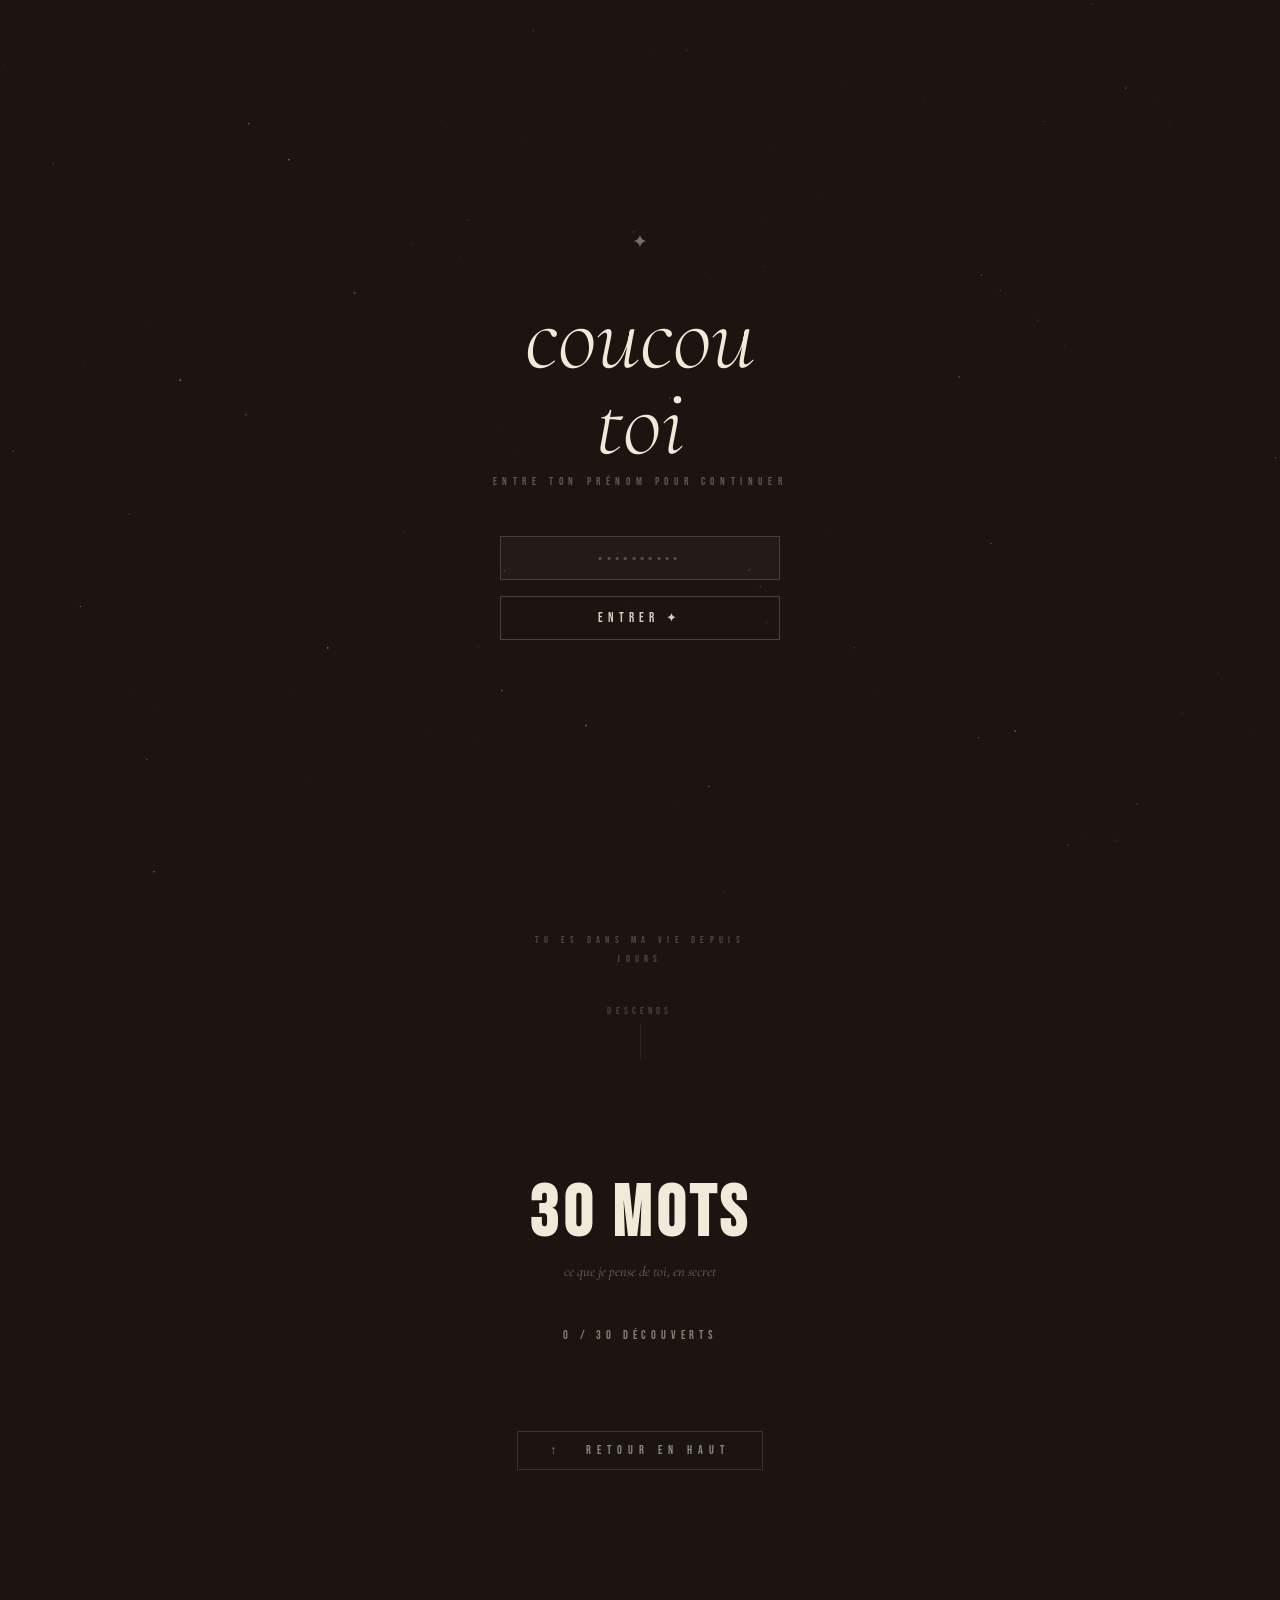
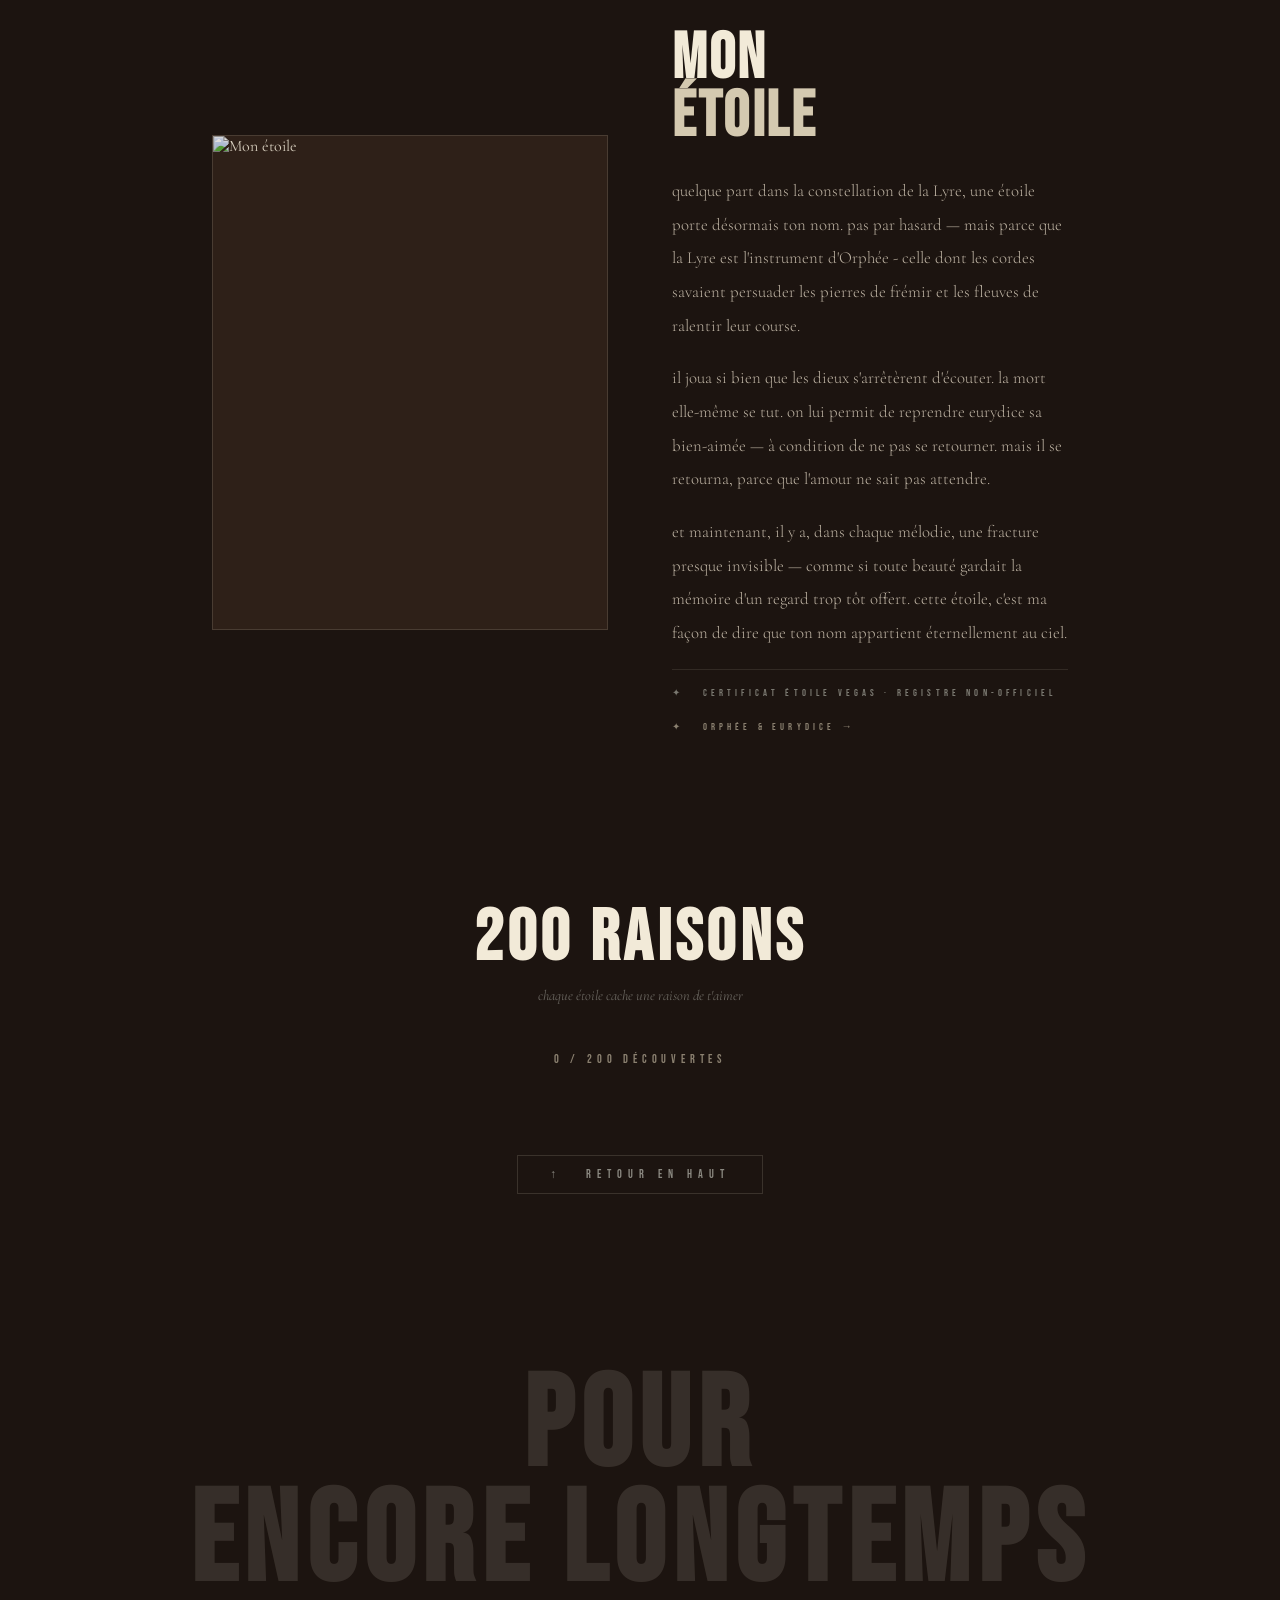
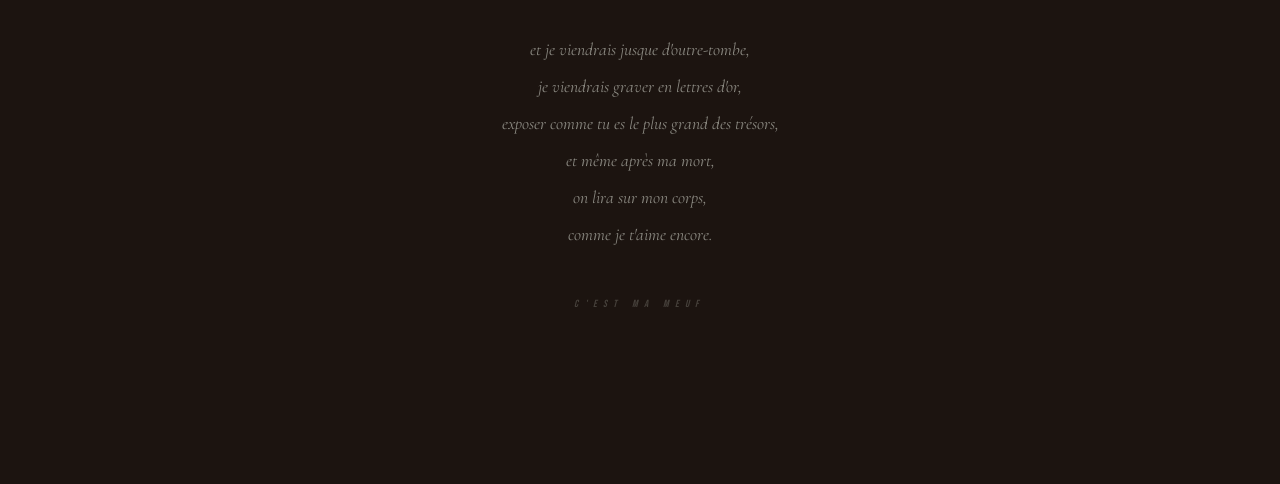
==== index.html @ 32c54195 "Update index.html" ====
<!DOCTYPE html>
<html lang="fr">
<head>
<meta charset="UTF-8">
<meta name="viewport" content="width=device-width, initial-scale=1.0">
<title>pour charlotte</title>
<link rel="icon" type="image/x-icon" href="favicon_io/favicon.ico">
<link rel="apple-touch-icon" href="favicon_io/apple-touch-icon.png">
<link href="https://fonts.googleapis.com/css2?family=Bebas+Neue&family=Cormorant+Garamond:ital,wght@0,300;0,400;1,300;1,400&display=swap" rel="stylesheet">
<style>
*{margin:0;padding:0;box-sizing:border-box}
:root{
  --bg:#1C1410;--bg2:#231A13;--bg3:#2E2018;
  --cream:#F2EAD8;--cream2:#D9CEBC;
  --brown:#7A7870;--brown-light:#D4C9B0;--brown-dark:#4A4840;
  --text:#F2EAD8;--muted:#8A8880;
}
html{scroll-behavior:smooth}
body{background:var(--bg);color:var(--text);font-family:'Cormorant Garamond',Georgia,serif;overflow-x:hidden;}

/* LOGIN */
#login-page{position:fixed;inset:0;z-index:999;background:var(--bg);display:flex;flex-direction:column;align-items:center;justify-content:center;text-align:center;padding:2rem;}
#login-page.hidden{display:none;}
#login-canvas{position:absolute;inset:0;pointer-events:none;z-index:0;}
.login-inner{position:relative;z-index:1;}
.login-star{font-size:1.2rem;color:var(--brown-light);opacity:0.5;margin-bottom:2.5rem;animation:pulse 3s ease-in-out infinite;}
@keyframes pulse{0%,100%{opacity:0.3}50%{opacity:0.7}}
.login-title{font-family:'Cormorant Garamond',serif;font-style:italic;font-weight:300;font-size:clamp(3rem,10vw,6rem);line-height:0.9;color:var(--cream);margin-bottom:0.5rem;}
.login-sub{font-family:'Bebas Neue',sans-serif;font-size:0.7rem;letter-spacing:0.5em;color:var(--muted);opacity:0.6;margin-bottom:3rem;}
.login-form{display:flex;flex-direction:column;align-items:center;gap:1rem;width:100%;max-width:280px;margin:0 auto;}
.login-input{width:100%;background:rgba(255,255,255,0.03);border:1px solid rgba(212,201,176,0.2);padding:0.8rem 1.2rem;color:var(--cream);font-family:'Bebas Neue',sans-serif;font-size:0.9rem;letter-spacing:0.3em;text-align:center;outline:none;transition:border-color 0.3s;border-radius:0;-webkit-appearance:none;}
.login-input::placeholder{color:var(--muted);opacity:0.5;}
.login-input:focus{border-color:rgba(212,201,176,0.5);}
.login-btn{width:100%;background:none;border:1px solid rgba(212,201,176,0.25);padding:0.8rem 2rem;color:var(--cream2);font-family:'Bebas Neue',sans-serif;font-size:0.8rem;letter-spacing:0.4em;cursor:pointer;transition:all 0.3s;}
.login-btn:hover{background:rgba(212,201,176,0.08);border-color:rgba(212,201,176,0.5);}
.login-error{font-size:0.75rem;font-style:italic;color:var(--muted);opacity:0;transition:opacity 0.3s;letter-spacing:0.1em;}
.login-error.show{opacity:0.7;}

/* NAV */
nav{position:fixed;top:0;left:0;width:100%;z-index:50;padding:1.2rem 2.5rem;display:flex;align-items:center;justify-content:space-between;background:linear-gradient(to bottom,rgba(28,20,16,0.95),transparent);}
.nav-logo{font-family:'Bebas Neue',sans-serif;font-size:0.75rem;letter-spacing:0.3em;color:var(--brown-light);text-decoration:none;opacity:0.8;}
.nav-links{display:flex;gap:2rem;list-style:none;}
.nav-links a{font-family:'Bebas Neue',sans-serif;font-size:0.7rem;letter-spacing:0.4em;color:var(--muted);text-decoration:none;transition:color 0.2s;}
.nav-links a:hover{color:var(--cream);}
@media(max-width:580px){.nav-links{display:none;}}
.nav-todo-btn{font-family:'Bebas Neue',sans-serif;font-size:0.65rem;letter-spacing:0.3em;color:var(--muted);opacity:0.7;transition:color 0.2s;background:none;border:none;cursor:pointer;padding:0;text-decoration:none;}
.nav-todo-btn:hover,.nav-todo-btn.active{color:var(--cream);opacity:1;}
.nav-sound-btn{
  font-family:'Bebas Neue',sans-serif;font-size:0.65rem;letter-spacing:0.3em;
  color:var(--muted);opacity:0.4;
  background:none;border:none;cursor:pointer;padding:0;
  transition:color 0.3s,opacity 0.3s;
}
.nav-sound-btn.on{color:var(--brown-light);opacity:0.9;}

/* STARFIELD */
#starfield{position:fixed;top:0;left:0;width:100%;height:100%;pointer-events:none;z-index:0;}

/* HERO */
#hero{position:relative;z-index:1;min-height:100vh;display:flex;flex-direction:column;align-items:center;justify-content:center;text-align:center;padding:2rem;padding-top:5rem;}
.hero-eyebrow{font-family:'Bebas Neue',sans-serif;font-size:clamp(0.7rem,1.5vw,0.85rem);letter-spacing:0.6em;color:var(--brown-light);margin-bottom:2rem;opacity:0.75;}
.hero-title{font-family:'Cormorant Garamond',serif;font-style:italic;font-weight:300;font-size:clamp(6rem,18vw,14rem);line-height:0.85;color:var(--cream);letter-spacing:0.02em;margin-bottom:1.2rem;}
.hero-title .accent{color:var(--brown-light);}
.hero-names{font-family:'Bebas Neue',sans-serif;font-size:clamp(1.4rem,4.5vw,3rem);letter-spacing:0.25em;color:var(--brown-light);margin-bottom:0.4rem;}
.hero-nickname{font-size:clamp(0.85rem,1.8vw,1rem);font-style:italic;color:var(--muted);letter-spacing:0.2em;margin-bottom:3rem;}
.spotify-wrap{display:flex;flex-direction:column;align-items:center;gap:0.9rem;margin-bottom:1.5rem;}
.spotify-label{font-family:'Bebas Neue',sans-serif;font-size:0.75rem;letter-spacing:0.5em;color:var(--brown);opacity:0.7;}
.spotify-links{display:flex;gap:1.2rem;flex-wrap:wrap;justify-content:center;}
.sp-btn{display:inline-flex;align-items:center;gap:0.5rem;border:1px solid rgba(180,170,155,0.3);padding:0.55rem 1.4rem;border-radius:2px;color:var(--cream2);text-decoration:none;font-family:'Bebas Neue',sans-serif;font-size:0.8rem;letter-spacing:0.2em;transition:all 0.3s;background:rgba(255,255,255,0.02);}
.sp-btn:hover{background:rgba(180,170,155,0.12);border-color:var(--brown-light);color:var(--cream);}
.sp-btn svg{fill:currentColor;width:14px;height:14px;}

/* VINYL */
.vinyl-wrap{display:flex;align-items:center;justify-content:center;gap:0;margin-bottom:3.5rem;position:relative;height:130px;}
.vinyl-cover{width:110px;height:110px;border-radius:4px;object-fit:cover;position:relative;z-index:2;box-shadow:0 8px 32px rgba(0,0,0,0.5);flex-shrink:0;}
.vinyl-disc-wrap{position:relative;width:110px;height:110px;margin-left:-22px;flex-shrink:0;transition:transform 0.5s ease;}
.vinyl-wrap:hover .vinyl-disc-wrap{transform:translateX(18px);}
.vinyl-disc{width:110px;height:110px;border-radius:50%;background:radial-gradient(circle at 50% 50%,#1a1a1a 18%,transparent 18%),repeating-radial-gradient(circle at 50% 50%,#111 0px,#1a1a1a 1.5px,#111 3px);animation:spin 4s linear infinite;box-shadow:0 4px 20px rgba(0,0,0,0.6);position:relative;}
.vinyl-disc::after{content:'';position:absolute;top:50%;left:50%;transform:translate(-50%,-50%);width:14px;height:14px;border-radius:50%;background:#D4C9B0;opacity:0.6;}
@keyframes spin{from{transform:rotate(0deg)}to{transform:rotate(360deg)}}
.scroll-cue{font-family:'Bebas Neue',sans-serif;font-size:0.65rem;letter-spacing:0.4em;color:var(--muted);opacity:0.4;display:flex;flex-direction:column;align-items:center;gap:0.4rem;}
.scroll-cue::after{content:'';width:1px;height:36px;background:var(--muted);opacity:0.4;animation:drop 2s ease-in-out infinite;}
@keyframes drop{0%,100%{transform:scaleY(0);transform-origin:top}50%{transform:scaleY(1);transform-origin:top}}

/* DIVIDER */
.divider{position:relative;z-index:1;width:100%;max-width:500px;margin:0 auto;height:1px;background:linear-gradient(to right,transparent,rgba(180,170,155,0.2),transparent);}

/* ÉTOILE */
#etoile{position:relative;z-index:1;padding:5rem 2rem;max-width:920px;margin:0 auto;}
.etoile-inner{display:grid;grid-template-columns:1fr 1fr;gap:4rem;align-items:center;}
@media(max-width:680px){.etoile-inner{grid-template-columns:1fr;gap:2.5rem;}}
.etoile-img-frame{width:100%;aspect-ratio:4/5;border:1px solid rgba(180,170,155,0.2);background:var(--bg3);display:flex;align-items:center;justify-content:center;overflow:hidden;position:relative;}
.etoile-img-frame img{width:100%;height:100%;object-fit:cover;opacity:0.85;}
.etoile-corner{position:absolute;width:14px;height:14px;border-color:rgba(180,170,155,0.35);border-style:solid;}
.etoile-corner.tl{top:-5px;left:-5px;border-width:1px 0 0 1px;}
.etoile-corner.tr{top:-5px;right:-5px;border-width:1px 1px 0 0;}
.etoile-corner.bl{bottom:-5px;left:-5px;border-width:0 0 1px 1px;}
.etoile-corner.br{bottom:-5px;right:-5px;border-width:0 1px 1px 0;}
.etoile-title{font-family:'Bebas Neue',sans-serif;font-size:clamp(2.2rem,5.5vw,4rem);line-height:0.9;color:var(--cream);margin-bottom:1.8rem;letter-spacing:0.04em;}
.etoile-title span{color:var(--brown-light);}
.etoile-body{font-size:clamp(0.9rem,1.8vw,1.05rem);line-height:2;color:var(--cream2);opacity:0.85;font-weight:300;margin-bottom:1.2rem;}
.etoile-ref{display:inline-flex;align-items:center;gap:0.5rem;font-family:'Bebas Neue',sans-serif;font-size:0.65rem;letter-spacing:0.4em;color:var(--brown);border-top:1px solid rgba(180,170,155,0.15);padding-top:1rem;width:100%;}

/* COMPLIMENTS / RAISONS */
#compliments,#raisons{position:relative;z-index:1;padding:5rem 2rem;max-width:920px;margin:0 auto;}
.section-head{text-align:center;margin-bottom:3rem;}
.section-head h2{font-family:'Bebas Neue',sans-serif;font-size:clamp(2rem,6vw,4.5rem);color:var(--cream);letter-spacing:0.06em;}
.section-head p{font-style:italic;color:var(--muted);font-size:0.9rem;margin-top:0.3rem;opacity:0.7;}
.counter-line{text-align:center;font-family:'Bebas Neue',sans-serif;font-size:0.75rem;letter-spacing:0.4em;color:var(--brown-light);opacity:0.6;margin:1rem 0 2.5rem;}
.back-btn{display:flex;align-items:center;justify-content:center;margin:3rem auto 0;font-family:'Bebas Neue',sans-serif;font-size:0.75rem;letter-spacing:0.5em;color:var(--muted);background:none;border:1px solid rgba(180,170,155,0.2);padding:0.7rem 2rem;cursor:pointer;text-decoration:none;transition:all 0.3s;width:fit-content;}
.back-btn:hover{color:var(--cream);border-color:rgba(180,170,155,0.5);}
.stars-grid{display:grid;grid-template-columns:repeat(auto-fill,minmax(56px,1fr));gap:9px;}
.star-btn{width:100%;aspect-ratio:1;border:1px solid rgba(180,170,155,0.18);background:rgba(255,255,255,0.015);border-radius:50%;cursor:pointer;display:flex;align-items:center;justify-content:center;font-family:'Bebas Neue',sans-serif;font-size:0.58rem;letter-spacing:0.05em;color:rgba(180,170,155,0.38);transition:all 0.3s ease;position:relative;}
.star-btn:hover{background:rgba(180,170,155,0.1);border-color:rgba(180,170,155,0.5);color:var(--cream);transform:scale(1.08);}
.star-btn.found{background:rgba(180,170,155,0.1);border-color:rgba(180,170,155,0.4);color:var(--brown-light);}
.star-glyph{position:absolute;font-size:0.85rem;opacity:0;transition:opacity 0.3s;pointer-events:none;}
.star-btn:hover .star-glyph,.star-btn.found .star-glyph{opacity:0.65;}
.star-btn.found .s-num{opacity:0;}

/* MODAL */
#overlay{position:fixed;inset:0;z-index:200;background:rgba(10,7,4,0.9);backdrop-filter:blur(12px);display:flex;align-items:center;justify-content:center;padding:2rem;opacity:0;pointer-events:none;transition:opacity 0.4s;}
#overlay.open{opacity:1;pointer-events:all;}
#modal{background:var(--bg2);border:1px solid rgba(180,170,155,0.22);padding:3rem;max-width:460px;width:100%;text-align:center;transform:translateY(14px);transition:transform 0.4s;}
#overlay.open #modal{transform:translateY(0);}
.m-tag{font-family:'Bebas Neue',sans-serif;font-size:0.65rem;letter-spacing:0.5em;color:var(--brown-light);opacity:0.6;margin-bottom:1.2rem;}
.m-star{font-size:1.2rem;color:var(--brown-light);margin-bottom:1.2rem;display:block;opacity:0.65;}
.m-text{font-size:clamp(1.1rem,2.2vw,1.4rem);font-style:italic;line-height:1.85;color:var(--cream);font-weight:300;}
.m-line{width:28px;height:1px;background:rgba(180,170,155,0.25);margin:1.8rem auto 0;}
.m-close{margin-top:1.3rem;font-family:'Bebas Neue',sans-serif;font-size:0.65rem;letter-spacing:0.4em;color:var(--muted);cursor:pointer;background:none;border:none;transition:color 0.2s;}
.m-close:hover{color:var(--cream);}

/* FINAL */
#final{position:relative;z-index:1;padding:6rem 2rem 8rem;text-align:center;}
#final h2{font-family:'Bebas Neue',sans-serif;font-size:clamp(3rem,10vw,8rem);color:var(--cream);letter-spacing:0.06em;line-height:0.9;margin-bottom:2rem;opacity:0.12;}
#final p{font-style:italic;font-size:clamp(0.95rem,2vw,1.1rem);color:var(--muted);line-height:2.1;max-width:460px;margin:0 auto 2.5rem;}
#final .sig{font-family:'Bebas Neue',sans-serif;font-size:0.65rem;letter-spacing:0.6em;color:var(--brown);opacity:0.45;}

/* SURPRISE 200 */
#surprise-overlay{
  position:fixed;inset:0;z-index:500;
  background:rgba(10,7,4,0.97);
  display:flex;flex-direction:column;
  align-items:center;justify-content:center;
  text-align:center;padding:2rem;
  opacity:0;pointer-events:none;
  transition:opacity 0.8s ease;
}
#surprise-overlay.open{opacity:1;pointer-events:all;}
#surprise-canvas{position:absolute;inset:0;pointer-events:none;}
.surprise-inner{position:relative;z-index:1;}
.surprise-title{
  font-family:'Cormorant Garamond',serif;
  font-style:italic;font-weight:300;
  font-size:clamp(2.5rem,8vw,5rem);
  color:var(--cream);line-height:1;
  margin-bottom:1rem;
  animation:fadeUp 1s ease 0.3s both;
}
.surprise-sub{
  font-family:'Bebas Neue',sans-serif;
  font-size:0.7rem;letter-spacing:0.5em;
  color:var(--brown-light);opacity:0.6;
  margin-bottom:2.5rem;
  animation:fadeUp 1s ease 0.6s both;
}
.surprise-msg{
  font-size:clamp(1rem,2vw,1.2rem);
  font-style:italic;color:var(--cream2);
  line-height:2;max-width:420px;
  font-weight:300;opacity:0.85;
  animation:fadeUp 1s ease 0.9s both;
  margin-bottom:3rem;
}
.surprise-close{
  font-family:'Bebas Neue',sans-serif;
  font-size:0.7rem;letter-spacing:0.4em;
  color:var(--muted);background:none;
  border:1px solid rgba(180,170,155,0.2);
  padding:0.7rem 2rem;cursor:pointer;
  transition:all 0.3s;
  animation:fadeUp 1s ease 1.2s both;
}
.surprise-close:hover{color:var(--cream);border-color:rgba(180,170,155,0.5);}
@keyframes fadeUp{from{opacity:0;transform:translateY(16px)}to{opacity:1;transform:translateY(0)}}

#lettres-page{position:fixed;inset:0;z-index:90;background:#1C1410;overflow-y:auto;display:none;}
#lettres-page.open{display:block;}
#lettres-starfield{position:fixed;top:0;left:0;width:100%;height:100%;pointer-events:none;z-index:0;}
#lettres-inner{position:relative;z-index:1;padding:7rem 2rem 8rem;max-width:760px;margin:0 auto;}
.lettres-hero{text-align:center;margin-bottom:4rem;}
.lettres-hero h1{font-family:'Bebas Neue',sans-serif;font-size:clamp(2.5rem,8vw,5.5rem);letter-spacing:0.06em;color:var(--cream);line-height:0.9;}
.lettres-hero p{font-style:italic;color:var(--muted);font-size:0.9rem;margin-top:0.5rem;opacity:0.6;}
.envelopes-grid{display:grid;grid-template-columns:repeat(auto-fill,minmax(140px,1fr));gap:1.5rem;}
.envelope-btn{
  aspect-ratio:4/3;
  background:rgba(255,255,255,0.02);
  border:1px solid rgba(180,170,155,0.2);
  cursor:pointer;position:relative;
  display:flex;flex-direction:column;align-items:center;justify-content:center;
  gap:0.5rem;transition:all 0.3s;
  padding:1rem;
}
.envelope-btn:hover{background:rgba(180,170,155,0.06);border-color:rgba(180,170,155,0.4);}
.envelope-btn.opened{
  background:rgba(212,201,176,0.1);
  border-color:rgba(180,170,155,0.4);
}
.envelope-icon{font-size:2rem;transition:transform 0.3s;line-height:1;color:var(--brown-light);opacity:0.45;}
.envelope-btn:hover .envelope-icon{transform:translateY(-3px);}
.envelope-btn.opened .envelope-icon{opacity:0.45;}
.envelope-num{font-family:'Bebas Neue',sans-serif;font-size:0.6rem;letter-spacing:0.4em;color:var(--muted);opacity:0.5;}

/* LETTRE MODAL */
#lettre-overlay{position:fixed;inset:0;z-index:300;background:rgba(10,7,4,0.92);backdrop-filter:blur(14px);display:flex;align-items:center;justify-content:center;padding:2rem;opacity:0;pointer-events:none;transition:opacity 0.4s;}
#lettre-overlay.open{opacity:1;pointer-events:all;}
#lettre-modal{background:var(--bg2);border:1px solid rgba(180,170,155,0.2);padding:3rem 3.5rem;max-width:520px;width:100%;transform:translateY(16px);transition:transform 0.4s;position:relative;max-height:80vh;overflow-y:auto;}
#lettre-overlay.open #lettre-modal{transform:translateY(0);}
.lettre-num{font-family:'Bebas Neue',sans-serif;font-size:0.6rem;letter-spacing:0.5em;color:var(--brown-light);opacity:0.5;margin-bottom:1.5rem;}
.lettre-content{font-size:clamp(1rem,2vw,1.15rem);font-style:italic;line-height:2;color:var(--cream2);font-weight:300;white-space:pre-wrap;}
.lettre-sig{font-family:'Bebas Neue',sans-serif;font-size:0.6rem;letter-spacing:0.4em;color:var(--brown-light);opacity:0.4;margin-top:2rem;}
.lettre-line{width:28px;height:1px;background:rgba(180,170,155,0.2);margin:1.8rem 0;}
.lettre-close{font-family:'Bebas Neue',sans-serif;font-size:0.65rem;letter-spacing:0.4em;color:var(--muted);cursor:pointer;background:none;border:none;transition:color 0.2s;display:block;margin-top:1.5rem;}
.lettre-close:hover{color:var(--cream);}

#todo-page{position:fixed;inset:0;z-index:90;background:#1C1410;overflow-y:auto;display:none;}
#todo-page.open{display:block;}
#todo-starfield{position:fixed;top:0;left:0;width:100%;height:100%;pointer-events:none;z-index:0;}
#todo-inner{position:relative;z-index:1;padding:7rem 2rem 8rem;max-width:700px;margin:0 auto;}
.todo-hero{text-align:center;margin-bottom:0.8rem;}
.todo-hero h1{font-family:'Bebas Neue',sans-serif;font-size:clamp(2.5rem,8vw,5.5rem);letter-spacing:0.06em;color:var(--cream);line-height:0.9;}
.todo-names{font-family:'Bebas Neue',sans-serif;font-size:0.65rem;letter-spacing:0.55em;color:var(--brown-light);opacity:0.45;display:block;margin-bottom:2rem;}
.todo-progress-wrap{text-align:center;margin-bottom:3rem;}
.todo-progress-wrap span{font-family:'Bebas Neue',sans-serif;font-size:0.75rem;letter-spacing:0.4em;color:var(--brown-light);opacity:0.6;}
.todo-progress-bar{width:100%;max-width:300px;height:1px;background:rgba(180,170,155,0.1);margin:0.8rem auto 0;position:relative;}
.todo-progress-fill{position:absolute;top:0;left:0;height:100%;background:rgba(212,201,176,0.35);transition:width 0.4s ease;}

/* TODO CATEGORIES */
.todo-picker-wrap{text-align:center;margin-bottom:2.5rem;}
.todo-picker-btn{
  font-family:'Bebas Neue',sans-serif;
  font-size:0.8rem;letter-spacing:0.4em;
  color:var(--cream);
  background:none;
  border:1px solid rgba(180,170,155,0.25);
  padding:0.8rem 2rem;
  cursor:pointer;transition:all 0.3s;
  display:block;margin:0 auto 1rem;
}
.todo-picker-btn:hover{background:rgba(180,170,155,0.08);border-color:rgba(180,170,155,0.5);}
.todo-picker-result{
  font-size:clamp(1rem,2.5vw,1.2rem);
  font-style:italic;color:var(--cream2);
  line-height:1.7;font-weight:300;
  min-height:2rem;
  transition:opacity 0.3s;
  max-width:500px;margin:0 auto;
}
.todo-picker-label{
  font-family:'Bebas Neue',sans-serif;
  font-size:0.6rem;letter-spacing:0.45em;
  color:var(--brown-light);opacity:0.4;
  margin-bottom:0.6rem;display:block;
}
.todo-cat-header{
  display:flex;align-items:center;justify-content:space-between;
  margin-bottom:1rem;padding-bottom:0.6rem;
  border-bottom:1px solid rgba(180,170,155,0.08);
}
.todo-category-title{font-family:'Bebas Neue',sans-serif;font-size:0.62rem;letter-spacing:0.55em;color:var(--brown-light);opacity:0.4;}
.todo-add-item-btn{
  font-family:'Bebas Neue',sans-serif;font-size:0.6rem;letter-spacing:0.3em;
  color:var(--muted);opacity:0.5;
  background:none;border:1px solid rgba(180,170,155,0.15);
  padding:0.25rem 0.6rem;cursor:pointer;transition:all 0.2s;
}
.todo-item.custom{padding-right:0;}
.todo-delete-item{
  margin-left:auto;flex-shrink:0;
  font-family:'Bebas Neue',sans-serif;font-size:0.55rem;letter-spacing:0.2em;
  color:var(--muted);opacity:0;background:none;border:none;cursor:pointer;
  padding:0 0 0 0.5rem;transition:opacity 0.2s,color 0.2s;
}
.todo-item:hover .todo-delete-item{opacity:0.4;}
.todo-delete-item:hover{opacity:1 !important;color:var(--cream);}
.todo-delete-cat{
  font-family:'Bebas Neue',sans-serif;font-size:0.55rem;letter-spacing:0.2em;
  color:var(--muted);opacity:0.3;background:none;border:none;cursor:pointer;
  margin-left:0.5rem;transition:opacity 0.2s,color 0.2s;
}
.todo-delete-cat:hover{opacity:1;color:var(--cream);}

/* TODO ITEMS */
.todo-item{display:flex;align-items:flex-start;gap:1rem;padding:0.75rem 0;border-bottom:1px solid rgba(180,170,155,0.05);cursor:pointer;user-select:none;}
.todo-check{width:15px;height:15px;flex-shrink:0;margin-top:3px;border:1px solid rgba(180,170,155,0.25);display:flex;align-items:center;justify-content:center;transition:all 0.25s;}
.todo-item.done .todo-check{background:rgba(180,170,155,0.12);border-color:rgba(180,170,155,0.45);}
.todo-check::after{content:'';display:none;width:5px;height:5px;border-radius:50%;background:var(--brown-light);}
.todo-item.done .todo-check::after{display:block;}
.todo-label{font-size:clamp(0.95rem,2vw,1.1rem);font-style:italic;color:var(--cream2);line-height:1.6;font-weight:300;transition:all 0.25s;}
.todo-item.done .todo-label{text-decoration:line-through;color:var(--muted);opacity:0.45;}

/* INLINE ADD FORMS */
.todo-add-form{
  display:none;align-items:center;gap:0.6rem;
  padding:0.6rem 0;border-bottom:1px solid rgba(180,170,155,0.05);
}
.todo-add-form.open{display:flex;}
.todo-add-input{
  flex:1;background:rgba(255,255,255,0.03);
  border:none;border-bottom:1px solid rgba(180,170,155,0.2);
  padding:0.4rem 0.2rem;color:var(--cream);
  font-family:'Cormorant Garamond',serif;font-style:italic;
  font-size:1rem;outline:none;transition:border-color 0.2s;
}
.todo-add-input:focus{border-color:rgba(180,170,155,0.5);}
.todo-add-input::placeholder{color:var(--muted);opacity:0.4;}
.todo-add-confirm{
  font-family:'Bebas Neue',sans-serif;font-size:0.6rem;letter-spacing:0.3em;
  color:var(--brown-light);background:none;border:none;cursor:pointer;
  opacity:0.7;transition:opacity 0.2s;padding:0.2rem 0;
}
.todo-add-confirm:hover{opacity:1;}

/* ADD CATEGORY */
.todo-new-cat-wrap{margin-top:1rem;display:flex;flex-direction:column;gap:0.6rem;}
.todo-new-cat-btn{
  font-family:'Bebas Neue',sans-serif;font-size:0.65rem;letter-spacing:0.4em;
  color:var(--muted);background:none;
  border:1px solid rgba(180,170,155,0.15);
  padding:0.6rem 1.2rem;cursor:pointer;transition:all 0.2s;
  width:fit-content;margin:0 auto;display:block;
}
.todo-new-cat-btn:hover{color:var(--cream);border-color:rgba(180,170,155,0.4);}
.todo-new-cat-form{display:none;align-items:center;gap:0.6rem;justify-content:center;}
.todo-new-cat-form.open{display:flex;}
.todo-new-cat-input{
  background:rgba(255,255,255,0.03);
  border:none;border-bottom:1px solid rgba(180,170,155,0.2);
  padding:0.4rem 0.4rem;color:var(--cream);
  font-family:'Bebas Neue',sans-serif;font-size:0.75rem;letter-spacing:0.2em;
  outline:none;width:200px;text-align:center;
}
.todo-new-cat-input::placeholder{color:var(--muted);opacity:0.4;}
.todo-new-cat-confirm{font-family:'Bebas Neue',sans-serif;font-size:0.6rem;letter-spacing:0.3em;color:var(--brown-light);background:none;border:none;cursor:pointer;opacity:0.7;}
.todo-new-cat-confirm:hover{opacity:1;}

.todo-back{display:flex;align-items:center;justify-content:center;margin:3rem auto 0;font-family:'Bebas Neue',sans-serif;font-size:0.75rem;letter-spacing:0.5em;color:var(--muted);background:none;border:1px solid rgba(180,170,155,0.2);padding:0.7rem 2rem;cursor:pointer;transition:all 0.3s;width:fit-content;}
.todo-back:hover{color:var(--cream);border-color:rgba(180,170,155,0.5);}
</style>
</head>
<body>

<!-- LOGIN -->
<div id="login-page">
  <canvas id="login-canvas"></canvas>
  <div class="login-inner">
    <p class="login-star">✦</p>
    <h1 class="login-title">coucou<br>toi</h1>
    <p class="login-sub">Entre ton prénom pour continuer</p>
    <div class="login-form">
      <input class="login-input" id="pw-input" type="password" placeholder="••••••••••" autocomplete="off"/>
      <button class="login-btn" id="pw-btn">Entrer ✦</button>
      <p class="login-error" id="pw-error">Ce n'est pas le bon mot...</p>
    </div>
  </div>
</div>

<!-- NAV -->
<nav>
  <a class="nav-logo" href="#hero">✦ Explorer</a>
  <div style="display:flex;gap:1.5rem;align-items:center;">
    <a class="nav-todo-btn" href="carte.html">Carte</a>
    <button class="nav-sound-btn" id="nav-sound-btn">OFF</button>
    <button class="nav-todo-btn" id="nav-todo-btn">To Do</button>
    <button class="nav-todo-btn" id="nav-lettres-btn">Lettres</button>
  </div>
  <ul class="nav-links" style="display:none;">
    <li><a href="#compliments">30 mots</a></li>
    <li><a href="#etoile">Mon Étoile</a></li>
    <li><a href="#raisons">200 raisons</a></li>
  </ul>
</nav>

<canvas id="starfield"></canvas>

<!-- HERO -->
<section id="hero">
  <p class="hero-eyebrow">Entièrement pour toi</p>
  <h1 class="hero-title">je<br><span class="accent">t'aime</span></h1>
  <p class="hero-names">Charlotte</p>
  <p class="hero-nickname">ma star, ma jolie, mon amour, MA MEUF</p>
  <div class="spotify-wrap">
    <p class="spotify-label">Notre musique</p>
    <div class="spotify-links">
      <a class="sp-btn" href="https://open.spotify.com/playlist/5MLFsAeP2kakPjItVO6MVt?si=kIDME6VOSzC_ejkgSi816A&pt=873f47ac4036127cc5c64168f81b1088&pi=zrRFl9LORsWD7" target="_blank" rel="noopener">
        <svg viewBox="0 0 24 24"><path d="M12 0C5.4 0 0 5.4 0 12s5.4 12 12 12 12-5.4 12-12S18.66 0 12 0zm5.521 17.34c-.24.359-.66.48-1.021.24-2.82-1.74-6.36-2.101-10.561-1.141-.418.122-.779-.179-.899-.539-.12-.421.18-.78.54-.9 4.56-1.021 8.52-.6 11.64 1.32.42.18.479.659.301 1.02zm1.44-3.3c-.301.42-.841.6-1.262.3-3.239-1.98-8.159-2.58-11.939-1.38-.479.12-1.02-.12-1.14-.6-.12-.48.12-1.021.6-1.141C9.6 9.9 15 10.561 18.72 12.84c.361.181.54.78.241 1.2zm.12-3.36C15.24 8.4 8.82 8.16 5.16 9.301c-.6.179-1.2-.181-1.38-.721-.18-.601.18-1.2.72-1.381 4.26-1.26 11.28-1.02 15.721 1.621.539.3.719 1.02.419 1.56-.299.421-1.02.599-1.559.3z"/></svg>
        22h22
      </a>
    </div>
  </div>
  <a href="https://open.spotify.com/album/2ANVost0y2y52ema1E9xAZ?si=S9PGrltJTY2RYEKHYUUVNw" target="_blank" rel="noopener" style="text-decoration:none;">
    <div class="vinyl-wrap">
      <img class="vinyl-cover" src="thriller.jpg" alt="Thriller">
      <div class="vinyl-disc-wrap"><div class="vinyl-disc"></div></div>
    </div>
  </a>
  <div style="margin-bottom:2.5rem;text-align:center;">
    <p style="font-family:'Bebas Neue',sans-serif;font-size:0.6rem;letter-spacing:0.55em;color:var(--muted);opacity:0.45;margin-bottom:0.4rem;">Tu es dans ma vie depuis</p>
    <p id="day-count" style="font-family:'Cormorant Garamond',serif;font-style:italic;font-weight:300;font-size:clamp(3rem,9vw,6rem);line-height:1;color:var(--cream);opacity:0.85;"></p>
    <p style="font-family:'Bebas Neue',sans-serif;font-size:0.6rem;letter-spacing:0.55em;color:var(--muted);opacity:0.45;margin-top:0.3rem;">jours</p>
  </div>
  <p class="scroll-cue">Descends</p>
</section>

<!-- 30 MOTS -->
<section id="compliments">
  <div class="section-head"><h2>30 MOTS</h2><p>ce que je pense de toi, en secret</p></div>
  <p class="counter-line" id="counter-c">0 / 30 découverts</p>
  <div class="stars-grid" id="comp-grid"></div>
  <a href="#hero" class="back-btn">↑ &nbsp; Retour en haut</a>
</section>

<!-- MON ÉTOILE -->
<section id="etoile">
  <div class="etoile-inner">
    <div style="position:relative;">
      <div class="etoile-img-frame">
        <img src="https://i.postimg.cc/2yD3CqsV/IMG-5034.jpg" alt="Mon étoile">
        <div class="etoile-corner tl"></div><div class="etoile-corner tr"></div>
        <div class="etoile-corner bl"></div><div class="etoile-corner br"></div>
      </div>
    </div>
    <div>
      <h2 class="etoile-title">MON<br><span>ÉTOILE</span></h2>
      <p class="etoile-body">quelque part dans la constellation de la Lyre, une étoile porte désormais ton nom. pas par hasard — mais parce que la Lyre est l'instrument d'Orphée - celle dont les cordes savaient persuader les pierres de frémir et les fleuves de ralentir leur course.</p>
      <p class="etoile-body">il joua si bien que les dieux s'arrêtèrent d'écouter. la mort elle-même se tut. on lui permit de reprendre eurydice sa bien-aimée — à condition de ne pas se retourner. mais il se retourna, parce que l'amour ne sait pas attendre.</p>
      <p class="etoile-body">et maintenant, il y a, dans chaque mélodie, une fracture presque invisible — comme si toute beauté gardait la mémoire d'un regard trop tôt offert. cette étoile, c'est ma façon de dire que ton nom appartient éternellement au ciel.</p>
      <p class="etoile-ref">✦ &nbsp; Certificat étoile Vegas · Registre non-officiel</p>
      <a href="orphee.html" style="display:inline-flex;align-items:center;gap:0.5rem;margin-top:1.2rem;font-family:'Bebas Neue',sans-serif;font-size:0.65rem;letter-spacing:0.4em;color:var(--brown-light);opacity:0.6;text-decoration:none;transition:opacity 0.2s;" onmouseover="this.style.opacity='1'" onmouseout="this.style.opacity='0.6'">✦ &nbsp; Orphée &amp; Eurydice →</a>
    </div>
  </div>
</section>

<!-- 200 RAISONS -->
<section id="raisons">
  <div class="section-head"><h2>200 RAISONS</h2><p>chaque étoile cache une raison de t'aimer</p></div>
  <p class="counter-line" id="counter">0 / 200 découvertes</p>
  <div class="stars-grid" id="stars-grid"></div>
  <a href="#hero" class="back-btn">↑ &nbsp; Retour en haut</a>
</section>

<!-- FINAL -->
<section id="final">
  <h2>POUR<br>ENCORE LONGTEMPS</h2>
  <p>et je viendrais jusque d'outre-tombe, <br>je viendrais graver en lettres d'or, <br>exposer comme tu es le plus grand des trésors, <br>et même après ma mort, <br>on lira sur mon corps, <br>comme je t'aime encore.</p>
  <p class="sig">C'EST MA MEUF</p>
</section>

<!-- SURPRISE 200 -->
<div id="surprise-overlay">
  <canvas id="surprise-canvas"></canvas>
  <div class="surprise-inner">
    <p class="surprise-title">200 raisons.</p>
    <p class="surprise-sub">Tu les as toutes trouvées ✦</p>
    <p class="surprise-msg">Il y en aurait mille autres.<br>Mais certaines n'ont pas encore de mots —<br>elles se vivent, dans le silence<br>de nos matins ensemble.</p>
    <button class="surprise-close" id="surprise-close">Fermer ✕</button>
  </div>
</div>

<!-- LETTRES PAGE -->
<div id="lettres-page">
  <canvas id="lettres-starfield"></canvas>
  <div id="lettres-inner">
    <div class="lettres-hero">
      <h1>LETTRES POUR CHARLOTTE</h1>
      <p>chaque enveloppe garde précieusement quelque chose pour toi</p>
    </div>
    <div class="envelopes-grid" id="envelopes-grid"></div>
    <button class="todo-back" id="lettres-back" style="margin-top:4rem;">← Retour</button>
  </div>
</div>

<!-- LETTRE MODAL -->
<div id="lettre-overlay">
  <div id="lettre-modal">
    <p class="lettre-num" id="lettre-num">Lettre n° 1</p>
    <p class="lettre-content" id="lettre-content"></p>
    <div class="lettre-line"></div>
    <p class="lettre-sig">Lily ✦</p>
    <button class="lettre-close" id="lettre-close">FERMER ✕</button>
  </div>
</div>

<!-- TODO PAGE -->
<div id="todo-page">
  <canvas id="todo-starfield"></canvas>
  <div id="todo-inner">
    <div class="todo-hero">
      <h1>TO DO LIST</h1>
      <span class="todo-names">Charlotte &amp; Lily</span>
    </div>
    <div class="todo-progress-wrap">
      <span id="todo-count">0 / 0 complétées</span>
      <div class="todo-progress-bar"><div class="todo-progress-fill" id="todo-fill"></div></div>
    </div>
    <div class="todo-picker-wrap">
      <span class="todo-picker-label">Et là, on fait quoi ?</span>
      <button class="todo-picker-btn" id="todo-picker-btn">✦ &nbsp; Piocher au hasard</button>
      <p class="todo-picker-result" id="todo-picker-result"></p>
    </div>
    <div id="todo-list"></div>
    <div class="todo-new-cat-wrap">
      <button class="todo-new-cat-btn" id="new-cat-btn">+ Nouvelle catégorie</button>
      <div class="todo-new-cat-form" id="new-cat-form">
        <input class="todo-new-cat-input" id="new-cat-input" type="text" placeholder="Nom de la catégorie"/>
        <button class="todo-new-cat-confirm" id="new-cat-confirm">Ajouter ✦</button>
      </div>
    </div>
    <button class="todo-back" id="todo-back">← Retour</button>
  </div>
</div>

<!-- MODAL -->
<div id="overlay">
  <div id="modal">
    <p class="m-tag" id="m-tag">Raison n° 1</p>
    <span class="m-star">✦</span>
    <p class="m-text" id="m-text"></p>
    <div class="m-line"></div>
    <button class="m-close" id="m-close">FERMER ✕</button>
  </div>
</div>

<script>
const PASSWORD = 'charlotte';
const SESSION_KEY = 'charlotte_session';
const PROGRESS_KEY = 'charlotte_progress';
const TODO_KEY = 'charlotte_todo';
const TODO_CATS_KEY = 'charlotte_todo_cats';

// LOGIN STARFIELD
const lc=document.getElementById('login-canvas'),lx=lc.getContext('2d');let lst=[];
function rsz2(){lc.width=innerWidth;lc.height=innerHeight;}
function mkLStars(){lst=[];for(let i=0;i<160;i++){const r=Math.random()*0.9+0.1;lst.push({x:Math.random()*lc.width,y:Math.random()*lc.height,r,a:Math.random()*Math.PI*2,sp:(Math.random()*0.001+0.0003)*(Math.random()<0.5?1:-1),maxA:Math.random()*0.4+0.05});}}
function drawL(){lx.clearRect(0,0,lc.width,lc.height);lst.forEach(s=>{s.a+=s.sp;const al=(Math.sin(s.a)*0.5+0.5)*s.maxA+0.02;lx.beginPath();lx.arc(s.x,s.y,s.r,0,Math.PI*2);lx.fillStyle=`rgba(235,232,228,${al})`;lx.fill();});requestAnimationFrame(drawL);}
rsz2();mkLStars();drawL();window.addEventListener('resize',()=>{rsz2();mkLStars();});

// LOGIN
const loginPage=document.getElementById('login-page'),pwInput=document.getElementById('pw-input'),pwBtn=document.getElementById('pw-btn'),pwError=document.getElementById('pw-error');
function unlock(){const val=pwInput.value.trim().toLowerCase();if(val===PASSWORD){sessionStorage.setItem(SESSION_KEY,'1');loginPage.classList.add('hidden');initApp();}else{pwError.classList.add('show');pwInput.value='';pwInput.focus();setTimeout(()=>pwError.classList.remove('show'),2500);}}
pwBtn.addEventListener('click',unlock);pwInput.addEventListener('keydown',e=>{if(e.key==='Enter')unlock();});
if(sessionStorage.getItem(SESSION_KEY)==='1'){loginPage.classList.add('hidden');initApp();}

function initApp(){
  let progress={c:[],r:[]};
  try{const s=localStorage.getItem(PROGRESS_KEY);if(s)progress=JSON.parse(s);}catch(e){}
  function saveProgress(){localStorage.setItem(PROGRESS_KEY,JSON.stringify(progress));}

  // COMPTE-JOURS
  const start = new Date('2025-12-31');
  const today = new Date();
  const days = Math.floor((today - start) / (1000 * 60 * 60 * 24));
  const dayEl = document.getElementById('day-count');
  let current = 0;
  const duration = 1800;
  const step = days / (duration / 16);
  function animateDays() {
    current += step;
    if(current >= days){ dayEl.textContent = days; return; }
    dayEl.textContent = Math.floor(current);
    requestAnimationFrame(animateDays);
  }
  setTimeout(animateDays, 600);

  // STARFIELDS OVERLAY (todo + lettres)
  function makeOverlayStars(canvasId) {
    const c = document.getElementById(canvasId);
    if(!c) return;
    const x = c.getContext('2d');
    let st = [];
    function r() { c.width = innerWidth; c.height = innerHeight; }
    function mk() {
      st = [];
      for(let i=0;i<200;i++){
        const layer=Math.random()<0.7?0:Math.random()<0.7?1:2;
        const rad=layer===0?Math.random()*0.35+0.1:layer===1?Math.random()*0.55+0.3:Math.random()*0.85+0.5;
        const maxA=layer===0?0.22:layer===1?0.42:0.65;
        st.push({x:Math.random()*c.width,y:Math.random()*c.height,r:rad,a:Math.random()*Math.PI*2,sp:(Math.random()*0.0015+0.0003)*(Math.random()<0.5?1:-1),maxA});
      }
    }
    function draw() {
      x.clearRect(0,0,c.width,c.height);
      st.forEach(s=>{s.a+=s.sp;const al=(Math.sin(s.a)*0.5+0.5)*s.maxA+0.02;x.beginPath();x.arc(s.x,s.y,s.r,0,Math.PI*2);x.fillStyle=`rgba(235,232,228,${al})`;x.fill();});
      requestAnimationFrame(draw);
    }
    r(); mk(); draw();
    window.addEventListener('resize', ()=>{r(); mk();});
  }
  makeOverlayStars('todo-starfield');
  makeOverlayStars('lettres-starfield');

  // STARFIELD
  const cv=document.getElementById('starfield'),cx=cv.getContext('2d');let ST=[];
  function rsz(){cv.width=innerWidth;cv.height=Math.max(document.body.scrollHeight,innerHeight);}
  function mkStars(){ST=[];const n=Math.floor(cv.height/2.8);for(let i=0;i<n;i++){const layer=Math.random()<0.7?0:Math.random()<0.7?1:2;const r=layer===0?Math.random()*0.35+0.1:layer===1?Math.random()*0.55+0.3:Math.random()*0.85+0.5;const maxA=layer===0?0.22:layer===1?0.42:0.65;const bandY=cv.height*0.35+(Math.random()-0.5)*cv.height*0.5;const y=Math.random()<0.3?bandY+(Math.random()-0.5)*cv.height*0.2:Math.random()*cv.height;ST.push({x:Math.random()*cv.width,y,r,a:Math.random()*Math.PI*2,sp:(Math.random()*0.0015+0.0003)*(Math.random()<0.5?1:-1),maxA,ox:0,oy:0});}}

  // Suivi souris / doigt
  let mx = -9999, my = -9999;
  window.addEventListener('mousemove', e => { mx = e.clientX; my = e.clientY + window.scrollY; });
  window.addEventListener('touchmove', e => {
    if(e.touches[0]){ mx = e.touches[0].clientX; my = e.touches[0].clientY + window.scrollY; }
  }, { passive: true });
  window.addEventListener('touchend', () => { mx = -9999; my = -9999; });
  window.addEventListener('mouseleave', () => { mx = -9999; my = -9999; });

  function draw(){
    cx.clearRect(0,0,cv.width,cv.height);
    ST.forEach(s=>{
      s.a += s.sp;
      // Distance au curseur
      const dx = s.x - mx, dy = s.y - my;
      const dist = Math.sqrt(dx*dx + dy*dy);
      const radius = 120;
      if(dist < radius && dist > 0){
        const force = (radius - dist) / radius * 0.6;
        s.ox += (dx/dist) * force;
        s.oy += (dy/dist) * force;
      }
      // Retour progressif à la position d'origine
      s.ox *= 0.92;
      s.oy *= 0.92;
      const al=(Math.sin(s.a)*0.5+0.5)*s.maxA+0.02;
      cx.beginPath();
      cx.arc(s.x + s.ox, s.y + s.oy, s.r, 0, Math.PI*2);
      cx.fillStyle=`rgba(235,232,228,${al})`;
      cx.fill();
    });
    requestAnimationFrame(draw);
  }
  rsz();mkStars();draw();window.addEventListener('resize',()=>{rsz();mkStars();});

  // MODAL
  const ov=document.getElementById('overlay'),mtag=document.getElementById('m-tag'),mtxt=document.getElementById('m-text'),mcl=document.getElementById('m-close');
  function openModal(tag,text){mtag.textContent=tag;mtxt.textContent=text;ov.classList.add('open');document.body.style.overflow='hidden';}
  function closeM(){ov.classList.remove('open');document.body.style.overflow='';}
  mcl.addEventListener('click',closeM);ov.addEventListener('click',e=>{if(e.target===ov)closeM();});document.addEventListener('keydown',e=>{if(e.key==='Escape')closeM();});

  // 30 MOTS
  const compliments=["Éthérée","Céleste","Séraphique","Lyrique","Nébuleuse","Vertigineuse","Onirique","Ineffable","Épiphanique","Luminescente","Envoûtante","Vaporeuse","Hypnotique","Radieuse","Élégiaque","Astrale","Magnétique","Crépusculaire","Intemporelle","Mélodieuse","Diaphane","Féerique","Incandescente","Solaire","Mystique","Éblouissante","Aérienne","Harmonieuse","Flamboyante","Sidérale"];
  const cgrid=document.getElementById('comp-grid'),cctr=document.getElementById('counter-c');let cfound=new Set(progress.c);
  for(let i=0;i<30;i++){const b=document.createElement('button');b.className='star-btn'+(cfound.has(i)?' found':'');b.setAttribute('aria-label','Mot numéro '+(i+1));b.innerHTML='<span class="s-num">'+(i+1)+'</span><span class="star-glyph">✦</span>';b.addEventListener('click',()=>{if(!cfound.has(i)){cfound.add(i);b.classList.add('found');progress.c=Array.from(cfound);saveProgress();cctr.textContent=cfound.size+' / 30 découverts';}openModal('Mot n° '+(i+1),compliments[i]);});cgrid.appendChild(b);}
  cctr.textContent=cfound.size+' / 30 découverts';

  // 200 RAISONS
  const raisons=["Ton rire qui remplit toute la pièce","La façon dont tu prononces mon prénom","Ton intelligence émotionnelle rare","Le coin de tes yeux qui se relève quand tu rigoles","Ta gentillesse désarmante","Ton sens du bien et du juste que j'admire profondément","Ta capacité à écouter d'une façon que peu de gens savent faire — vraiment écouter","Ta voix quand t'as sommeil","Ton rapport à la beauté, aux petites choses, à la vie — c'est poétique","Mon regard sur le monde évolue quand tu es là","Ton regard qui parle quand ta voix se tait","Ta tendresse inattendue","Ton sourire, ton SOURIRE, TON SOURIRE","Comment tu remarques les petites choses que tout le monde ignore","Ta curiosité pour tout (ta cuuuuriosité)","Ta manière de croire encore aux coïncidences heureuses","Ton courage pour me parler de tout, à cœur ouvert","Les battements de ton cœur quand tu t'endors","Le parfum de ta peau qui colle sur la mienne","Ta capacité à transformer n'importe quel endroit en maison (même une voiture - MÊME des toilettes)","Ta douceur constante - dans ta voix, tes caresses, toi toute entière","Nos silences complices","Ta façon d'aimer les petites choses, que les autres trouveraient ennuyeuses","Ton regard sur le monde","La confiance que tu places en moi","La façon dont tu peux rire aux larmes, à en devenir rouge","Ton instinct et ton intuition toujours juste","Ta présence qui apaise","Tes mains qui font les meilleures papouilles du monde","Ton âme profonde, sincère","Ta façon de défendre ce qui compte pour toi","Ton sérieux quand il le faut","Ta légèreté qui me fait toujours passer à autre chose","Nos fous rires et nos moments hyper drôles","Tu es une merveilleuse grande sœur","Ton énergie solaire, contagieuse","La façon dont tu t'occupes de moi sans que je n'aie à le demander","Ton regard quand on fait crac-crac","Ton sens du respect et des valeurs","Ton amour pour le sommeil","\"J'aime ta musicalité\"","Ta capacité à continuer même quand c'est difficile","Tes convictions solides et tes prises de positions","Ta façon de choisir tes batailles","Tu me montres que la vulnérabilité est une forme de courage","La façon dont tu te souviens des détails qui compte en ayant une mémoire de poisson rouge","Ton empathie naturelle, envers tout et tout le monde","Ta façon de me surprendre encore","Ta capacité à t'émerveiller sur un petit insecte ou un papillon","Tu choisis la bonté même quand ce n'est pas le chemin le plus facile.","Ta façon de m'embrasser","Les choses que tu as traversé et que j'admire en silence.","Ta façon d'assumer qui tu es pleinement","Ton regard sur les étoiles, mon étoile","Ton rapport aux principes de la vie qui rejoignent les miens","Nos avis concordants sur tout, comme si c'était le destin","Tes larmes de joie, après un café le matin","Ta façon de défendre les tiens","Ton rapport à la famille","Ta générosité sans compter","Ton lyrisme, ma muse","Ton humilité sincère","Tu m'inspires : des mots, des poèmes.. des sites web","La vie a meilleur goût depuis que tu es là","Nos moments devant la mer, à parler","Comment t'es à l'aise même dans le silence avec moi","La façon dont tu dors hyper tôt, petite grand-mère","Parce que les trajets en voiture pour partir chez toi sont devenus mes moments préférés (et être chez toi du coup aussi)","Ta façon de pardonner, sans oublier ce qui importe","Parce que tu m'envoies 50 tiktok à longueur de soirée (et que je les regarde tous d'un coup)","C'est tellement mignon la façon dont tu n'arrives jamais à prendre une décision","Tu chantes comme un ange et je suis amoureuse de ta voix","Comment je te fais rire, même quand c'est absolument pas drôle","La chaleur que tu portes autour de toi, quand tu m'entoures d'un câlin","Ton côté Charlotte la fraise, toujours","Ta façon de faire du quotidien quelque chose de beau, même un mardi ordinaire","Tes petites habitudes que j'aime, de nos \"bonjour\" jusqu'à ta petite larmichette avant de dormir","La façon dont tu me racontes tes rêves à chaque fois","Ta façon de nous vivre pleinement, dans le présent","Ta façon de m'apprendre à ralentir et de m'éviter de trop m'avancer","Parce que tu gardes des choses significatives pour toi dans une boîte à souvenirs","La façon avec laquelle mes journées gravitent autour de toi","J'adore quand tu crois débiter et que tu perds tes mots","Tu as une mémoire des émotions que je trouve presque magique","Nos trajets en voiture, le soir, en journée, tous","Tes mains dans les miennes et tes doigts qui jouent avec les miens","Tu comprends les choses que je n'arrive pas à formuler","Ton amour de la musique","Nos discussions interminables sur le sexe","Nos passages constants de cap","Tes cheveux blonds, les boucles luxuriantes, toujours avec des antennes au vent","Tes fesses, tes cuisses, tes boobies, ta mâchoire, ton cou, ton dos, tes mains, TOUT ton corps","La façon dont tu gardes les souvenirs","Ton rapport à la vérité","Tes yeux verts (avec beaucoup de verts) qui brillent au soleil","J'adore te chatouiller (mais je me suis rendue compte que je pouvais te faire pleurer, nul)","La façon dont tu lis le tarot en y croyant spirituellement","Même nos signes astrologiques sont parfaits l'un pour l'autre","Ta façon de faire du yoga pour te reconnecter à la nature","Les qualités que tu ne vois pas encore chez toi mais je te répéterais à chaque fois","La façon dont tu m'as accepté, en prenant le risque sans demi-mesure (merci)","Ta grâce naturelle et ton élégance","Ta façon de fondre pendant nos câlins, je trouve ça trop mignon","Parce que tu n'as jamais de mal à tester de nouvelles choses en ma compagnie","Tu as des expressions à toi que j'ai commencé à utiliser sans m'en rendre compte (OUEEE)","Comment tu m'as mise à l'aise avec mon propre corps et ma capacité à recevoir","Le fait que tu ris de tes propres blagues avant même d'arriver à la chute (avec ton rire décalé en retard là)","Tes élans d'affection soudains, tes bisous soudains, tes mini-claques soudaines","Parce que tu m'as fait écouter et regarder des trucs auxquels je me serais jamais intéressée sans toi","Parce que je sais qu'on peut s'embrouiller sur un truc et que ça ne remet pas tout en question","Parce que tu corresponds parfaitement à ce que je recherche en terme de love language","Tes petits défauts que j'aime, j'aime tout de toi","T'es ma fleur, ma yasmina","Parce que tu me dis quand tu n'es pas d'accord, et je te fais confiance pour ça.","Parce que nous avons déjà des \"nous\" — des blagues à nous, des habitudes à nous, un monde à nous.","Ton rapport à l'amour (et comment tu me dis je t'aime)","Parce que je peux être malade, fatiguée, défaite — et tu me regardes pareil","Ton caractère trempé dans le feu doux","Parce que tu ne me fais pas sentir trop grande, trop petite, trop compliquée","Parce que je peux passer des heures à te regarder","Parce qu'avec toi, j'ai arrêté de me rétrécir","Ta façon de dire merci pour des choses insignifiantes, le minimum","Parce que tu penses à moi sans raison précise à 5h du matin","La façon dont tu me fais de la place — dans tes journées, dans tes pensées, dans tes plans","Dormir près de toi est une des choses les plus paisibles que je connaisse","Je m'endors en pensant à toi et je me réveille pareil","Comment nos nuits à parler jusqu'à l'aube ont compté parmi mes plus belles","Comment tu as tes peurs, tes doutes, tes cicatrices — et tu avances quand même","Comment tu t'autorises à être triste, et ça te rend humaine et vraie","Parce que tu finis parfois mes phrases et moi les tiennes","Comment nous pouvons passer des heures ensemble sans nous ennuyer","Comment on est à l'aise pour tout et c'est ce qui rend tout merveilleux avec toi","Ton rapport à ton corps et comment tu m'y autorises petit à petit","Parce que t'es mon meilleur coup, le meilleur sexe de ma vie","Parce que tous les critères de mon je t'aime sont atteints","Parce que je me retrouve rarement aussi obsédée par quelqu'un","Parce que tu m'apprends petit à petit à recevoir de l'amour sans m'excuser","La façon dont tu ES art et art est toi (reprends le dessin s'il te plaît)","Sans toi, mes journées n'ont pas de sens, pas de soleil","Parce que tu me montres que je mérite d'être choisie","Parce qu'aimer une femme, c'est aussi s'aimer un peu soi-même","Parce que je veux voyager avec toi","Parce que je veux encore plein de premières fois avec toi","Parce qu'il y a des choses entre nous que parfois seul le silence peut contenir","Ta façon d'habiter une pièce quand tu t'y trouves","Parce qu'il suffit que tu sois dans la même pièce pour que tout aille mieux","Ta voiture orange, faut pas l'oublier","Pour Baloo, Grizou et Pinky aussi","Ta façon de conserver des liens même quand les souvenirs ne sont pas heureux, car le sens du sacré prime chez toi","Ton rapport à l'amitié et comment tu gères les tiennes","Parce que je ne sais pas exactement quand je suis TOMBÉE AMOUREUSE de toi, et je trouve ça magnifique","Parce que tu es devenue une évidence","Parce que tu t'entends avec toutes les parties de mon entourage","Parce que je ne peux pas imaginer ne pas t'avoir rencontrée","J'aime ton rythme de vie, ton cadre de vie et je trouve ça super important","Ta façon de me faire des massages et de me craquer le dos","Parce que tu fais les meilleures papouilles au monde et que tu connais tous mes points faibles","Quand t'es un peu jalouse et je trouve ça trop sex","Comment tu me caches pas : tu m'aimes fort et tu l'assumes (ça me tient beaucoup à cœur)","Ta foi en les bonnes choses qui peuvent arriver et comment tu attires les énergies positives","Parce que je choisis de t'aimer chaque matin.","Parce que tu mérites d'être aimée comme tu aimes, avec toute la force et la passion qui va avec","Parce que je veux être cette personne pour toi, qui t'apporte du positif","Parce que rien de tout ça n'est parfait, et c'est parfait quand même","Tes petites habitudes de langage \"twerk, twin, REDBULL\", c'est trop mignon","La façon avec laquelle ta bizarrerie est magnifique et match parfaitement la mienne","Ton ironie douce et ton sarcasme bien placé","Ta façon de ne pas te prendre trop au sérieux","Tes moments d'enfance qui ressurgissent","La façon dont tu joues, de plus en plus souvent et j'adore ça","Ton imagination et je suis heureuse de voir que t'es à l'aise de l'exprimer avec moi","Parce que je n'ai pas fini de te découvrir, et cette idée me rend heureuse","Tes réactions totalement spontanées","La façon dont tu t'indigne pour les autres comme si c'était pour toi","Comment tu mets tes jambes sur les miennes quand on s'asseoit à côté","La magie qui passe entre nous le soir, en voiture, stationnée et que je ne comprends pas","Tes hésitations honnêtes et ta façon de prendre ton temps avec de trancher","La façon dont tu demandes pardon alors que t'as quand même rien fait","Ton rapport love/hate du soleil (je t'aime même cramée)","Ta façon d'écouter le vent comme une musique","Ton rapport mélancolique et tendre aux saisons","La manière dont tu évolues sans jamais trahir qui tu es","Ton besoin de liberté et la beauté avec laquelle tu la portes","Ta façon de toujours vouloir devenir une meilleure version de toi-même","Tes instants de lucidité qui me bouleversent parfois par leur justesse","La façon dont tu regardes par la fenêtre en voiture","Ton amour profond pour les langues, les nuances et les silences","Ta manière d'exister sans jamais être banale","Ton rire fatigué à la fin des longues journées","Tes pensées qui partent dans tous les sens et que j'écoute quand même jusqu'au bout","Ton air perdu quand tu réfléchis trop longtemps","Tes messages au milieu de la nuit que je relis encore le lendemain","Parce que tu parles à Pablo et que je ne sais pas ce que tu lui dis exactement","La façon dont tu existes un peu partout dans ma mémoire","Les secondes juste avant que tu éclates de rire","La façon dont tu existes pleinement dans chaque émotion","Les détails de toi que personne remarque autant que moi","Les moments où tu redeviens presque enfant sans t'en rendre compte","Ta présence qui reste longtemps même après ton départ","Parce que je t'aime — simplement, profondément, pour toutes ces raisons et pour toutes celles que je n'ai pas encore de mots pour dire."];
  const grid=document.getElementById('stars-grid'),ctr=document.getElementById('counter');let found=new Set(progress.r);
  for(let i=0;i<200;i++){const b=document.createElement('button');b.className='star-btn'+(found.has(i)?' found':'');b.setAttribute('aria-label','Raison numéro '+(i+1));b.innerHTML='<span class="s-num">'+(i+1)+'</span><span class="star-glyph">✦</span>';b.addEventListener('click',()=>{if(!found.has(i)){found.add(i);b.classList.add('found');progress.r=Array.from(found);saveProgress();ctr.textContent=found.size+' / 200 découvertes';if(found.size===200){setTimeout(showSurprise,400);}}openModal('Raison n° '+(i+1),raisons[i]||'Cette raison est trop précieuse pour des mots.');});grid.appendChild(b);}
  ctr.textContent=found.size+' / 200 découvertes';

  // SURPRISE 200
  const surpriseOverlay = document.getElementById('surprise-overlay');
  const surpriseClose = document.getElementById('surprise-close');
  const surpriseCanvas = document.getElementById('surprise-canvas');
  const sc = surpriseCanvas.getContext('2d');
  let shootingStars = [];

  function showSurprise(){
    // Ferme le modal d'abord
    ov.classList.remove('open');
    document.body.style.overflow = 'hidden';
    surpriseOverlay.classList.add('open');
    surpriseCanvas.width = innerWidth;
    surpriseCanvas.height = innerHeight;
    shootingStars = [];
    for(let i=0;i<18;i++){
      setTimeout(()=>{
        shootingStars.push({
          x: Math.random()*innerWidth*0.8,
          y: Math.random()*innerHeight*0.4,
          len: Math.random()*120+60,
          speed: Math.random()*6+4,
          alpha: 1,
          angle: Math.PI/4 + (Math.random()-0.5)*0.3
        });
      }, i*180);
    }
    animateSurprise();
  }

  function animateSurprise(){
    if(!surpriseOverlay.classList.contains('open')) return;
    sc.clearRect(0,0,surpriseCanvas.width,surpriseCanvas.height);
    shootingStars.forEach((s,idx)=>{
      s.x += Math.cos(s.angle)*s.speed;
      s.y += Math.sin(s.angle)*s.speed;
      s.alpha -= 0.012;
      if(s.alpha <= 0) return;
      sc.save();
      sc.globalAlpha = s.alpha;
      const grad = sc.createLinearGradient(s.x,s.y,s.x-Math.cos(s.angle)*s.len,s.y-Math.sin(s.angle)*s.len);
      grad.addColorStop(0,'rgba(212,201,176,0.9)');
      grad.addColorStop(1,'rgba(212,201,176,0)');
      sc.strokeStyle = grad;
      sc.lineWidth = 1.2;
      sc.beginPath();
      sc.moveTo(s.x,s.y);
      sc.lineTo(s.x-Math.cos(s.angle)*s.len,s.y-Math.sin(s.angle)*s.len);
      sc.stroke();
      sc.restore();
    });
    shootingStars = shootingStars.filter(s=>s.alpha>0);
    // Relance des étoiles filantes en boucle
    if(shootingStars.length < 3){
      shootingStars.push({
        x: Math.random()*innerWidth*0.7,
        y: Math.random()*innerHeight*0.35,
        len: Math.random()*120+60,
        speed: Math.random()*5+4,
        alpha: 1,
        angle: Math.PI/4+(Math.random()-0.5)*0.3
      });
    }
    requestAnimationFrame(animateSurprise);
  }

  surpriseClose.addEventListener('click',()=>{
    surpriseOverlay.classList.remove('open');
    document.body.style.overflow='';
  });

  // ── TODO ──
  // Categories de base dans le code 
  const baseCats = [
    { title: '✦ Random à faire', items: ["Meilleure librairie de Casa","Les autres Oracles","Magasin vintage","La grotte d'Ali Baba","Concept store","Billard","Prendre le tram","Massages","Le meilleur câlin du monde","Un film dans la voiture","Pottery painting","Karting","Apprendre à fabriquer les fleurs","Tous les films Stitch","Barbie (finir Barbie...)","Bowling","Moonlamp","Petites voitures pour les gosses","Journée Spa","Le truc des bisous rouge à lèvres","Flower walk","Aller au souk"]},
    { title: '✦ Manger', items: ["Glacier Baggli","Chez Aicha la vietnamienne","Loqma","Miga","Picks","Pizza Di Papi","Chocochino","Frita guy","Pancakes and waffle","Sushi Hiro","Rosanne","Nelly Burger","Sora Sushi","Route Us","Sea food boil","Loony"]},
    { title: '✦ Side Quest', items: ["Écrire un son ensemble","Découvrir les fleurs de charlotte","Manger des bêtises","Chef Charlotte l'apprenti cuisinière","Chef Lily l'apprenti pâtissière","Charlotte le papillon de la nage","Charlotte la whineuse","Peindre ensemble"]},
    { title: '✦ Movies — aller beaucoup au cinéma', items: ["Labyrinthe","Reminders of us","Les lignes courbes de dieu","Hamnet","Shutter Island","From Paris"]},
    { title: '✦ Les exceptionnels', items: ["Saut en parachute à Benslimane"]},
    { title: '✦ Chez Charlotte', items: ["À compléter..."]}
  ];

  // Charger les cats custom ajoutées par elle (stockées séparément)
  let customCats = [];
  try { const s = localStorage.getItem(TODO_CATS_KEY); if(s) customCats = JSON.parse(s); } catch(e){}
  function saveCustomCats(){ localStorage.setItem(TODO_CATS_KEY, JSON.stringify(customCats)); }

  // État des cases cochées
  let todoState = {};
  try { const s = localStorage.getItem(TODO_KEY); if(s) todoState = JSON.parse(s); } catch(e){}
  function saveTodo(){ localStorage.setItem(TODO_KEY, JSON.stringify(todoState)); }

  const TODO_DELETED_KEY = 'charlotte_todo_deleted';
  let deletedItems = {};
  try { const s = localStorage.getItem(TODO_DELETED_KEY); if(s) deletedItems = JSON.parse(s); } catch(e){}
  function saveDeleted(){ localStorage.setItem(TODO_DELETED_KEY, JSON.stringify(deletedItems)); }

  const todoListEl = document.getElementById('todo-list');
  const todoCount = document.getElementById('todo-count');
  const todoFill = document.getElementById('todo-fill');
  const todoPage = document.getElementById('todo-page');
  const todoBackBtn = document.getElementById('todo-back');
  const navTodoBtn = document.getElementById('nav-todo-btn');
  let totalItems = 0;

  function buildCategory(cat, ci, isCustom) {
    const catEl = document.createElement('div');
    catEl.className = 'todo-category';

    // Header avec titre + bouton +
    const header = document.createElement('div');
    header.className = 'todo-cat-header';
    const titleEl = document.createElement('p');
    titleEl.className = 'todo-category-title';
    titleEl.textContent = cat.title;
    const addBtn = document.createElement('button');
    addBtn.className = 'todo-add-item-btn';
    addBtn.textContent = '+ ajouter';
    header.appendChild(titleEl);
    header.appendChild(addBtn);
    // Delete category button (only for custom cats)
    if(isCustom){
      const delCatBtn = document.createElement('button');
      delCatBtn.className = 'todo-delete-cat';
      delCatBtn.textContent = '✕';
      delCatBtn.title = 'Supprimer la catégorie';
      delCatBtn.addEventListener('click', () => {
        if(!confirm('Supprimer cette catégorie ?')) return;
        const idx = customCats.indexOf(cat);
        if(idx > -1){ customCats.splice(idx, 1); saveCustomCats(); }
        // Remove all todo states for this cat
        Object.keys(todoState).forEach(k => { if(k.startsWith(ci+'-')) delete todoState[k]; });
        saveTodo();
        catEl.remove();
        totalItems = Math.max(0, totalItems - cat.items.length);
        updateProgress();
      });
      header.appendChild(delCatBtn);
    }
    catEl.appendChild(header);

    // Inline add form
    const addForm = document.createElement('div');
    addForm.className = 'todo-add-form';
    const addInput = document.createElement('input');
    addInput.className = 'todo-add-input';
    addInput.type = 'text';
    addInput.placeholder = 'Nouveau truc...';
    const addConfirm = document.createElement('button');
    addConfirm.className = 'todo-add-confirm';
    addConfirm.textContent = 'Ajouter ✦';
    addForm.appendChild(addInput);
    addForm.appendChild(addConfirm);
    catEl.appendChild(addForm);

    addBtn.addEventListener('click', () => {
      addForm.classList.toggle('open');
      if(addForm.classList.contains('open')) addInput.focus();
    });

    function addItem(text) {
      text = text.trim();
      if(!text) return;
      cat.items.push(text);
      if(isCustom) saveCustomCats();
      const ii = cat.items.length - 1;
      const key = ci + '-' + ii;
      totalItems++;
      appendItem(catEl, addForm, text, key, true);
      updateProgress();
      addInput.value = '';
      addForm.classList.remove('open');
    }

    addConfirm.addEventListener('click', () => addItem(addInput.value));
    addInput.addEventListener('keydown', e => { if(e.key === 'Enter') addItem(addInput.value); });

    // Items existants
    cat.items.forEach((item, ii) => {
      const key = ci + '-' + ii;
      if(deletedItems[key]) return; // skip deleted
      totalItems++;
      appendItem(catEl, addForm, item, key, true);
    });

    todoListEl.appendChild(catEl);
    return catEl;
  }

  function appendItem(catEl, addForm, item, key, isCustomItem) {
    const row = document.createElement('div');
    row.className = 'todo-item' + (todoState[key] ? ' done' : '') + (isCustomItem ? ' custom' : '');
    row.innerHTML = '<div class="todo-check"></div><span class="todo-label">' + item + '</span>';
    // Delete button for custom items
    if(isCustomItem){
      const delBtn = document.createElement('button');
      delBtn.className = 'todo-delete-item';
      delBtn.textContent = '✕';
      delBtn.title = 'Supprimer';
      delBtn.addEventListener('click', e => {
        e.stopPropagation();
        delete todoState[key];
        deletedItems[key] = true;
        saveTodo();
        saveDeleted();
        row.remove();
        totalItems = Math.max(0, totalItems - 1);
        updateProgress();
      });
      row.appendChild(delBtn);
    }
    row.addEventListener('click', () => {
      todoState[key] = !todoState[key];
      row.classList.toggle('done', todoState[key]);
      saveTodo(); updateProgress();
    });
    catEl.insertBefore(row, addForm);
  }

  // Build all base + custom categories
  const allCats = [...baseCats, ...customCats];
  allCats.forEach((cat, ci) => buildCategory(cat, ci, ci >= baseCats.length));

  function updateProgress(){
    const done = Object.values(todoState).filter(Boolean).length;
    todoCount.textContent = done + ' / ' + totalItems + ' complétées';
    todoFill.style.width = totalItems ? (done / totalItems * 100) + '%' : '0%';
  }
  updateProgress();

  // ON FAIT QUOI
  const pickerBtn = document.getElementById('todo-picker-btn');
  const pickerResult = document.getElementById('todo-picker-result');

  pickerBtn.addEventListener('click', () => {
    // Collecte tous les items non cochés et non supprimés
    const available = [];
    allCats.forEach((cat, ci) => {
      cat.items.forEach((item, ii) => {
        const key = ci + '-' + ii;
        if(!todoState[key] && !deletedItems[key]) available.push(item);
      });
    });
    if(available.length === 0){
      pickerResult.textContent = 'On a tout fait !';
      return;
    }
    pickerResult.style.opacity = '0';
    setTimeout(() => {
      const pick = available[Math.floor(Math.random() * available.length)];
      pickerResult.textContent = pick;
      pickerResult.style.opacity = '1';
    }, 200);
  });

  // Nouvelle catégorie
  const newCatBtn = document.getElementById('new-cat-btn');
  const newCatForm = document.getElementById('new-cat-form');
  const newCatInput = document.getElementById('new-cat-input');
  const newCatConfirm = document.getElementById('new-cat-confirm');

  newCatBtn.addEventListener('click', () => {
    newCatForm.classList.toggle('open');
    if(newCatForm.classList.contains('open')) newCatInput.focus();
  });

  function addCategory() {
    const name = newCatInput.value.trim();
    if(!name) return;
    const newCat = { title: '✦ ' + name, items: [] };
    customCats.push(newCat);
    saveCustomCats();
    const ci = allCats.length;
    allCats.push(newCat);
    buildCategory(newCat, ci, true);
    newCatInput.value = '';
    newCatForm.classList.remove('open');
  }
  newCatConfirm.addEventListener('click', addCategory);
  newCatInput.addEventListener('keydown', e => { if(e.key === 'Enter') addCategory(); });

  // Ouvrir / fermer todo
  navTodoBtn.addEventListener('click', () => {
    todoPage.classList.add('open');
    navTodoBtn.classList.add('active');
    document.body.style.overflow = 'hidden';
  });
  todoBackBtn.addEventListener('click', () => {
    todoPage.classList.remove('open');
    navTodoBtn.classList.remove('active');
    document.body.style.overflow = '';
    document.getElementById('todo-inner').scrollTop = 0;
  });

  // ── LETTRES ──
  const LETTRES_KEY = 'charlotte_lettres';

  // ════════════════════════════════════════
  // AJOUTER LETTRES ICI
  // Pour chaque lettre : { title: "Lettre n° X", text: `texte ici` }
  const lettres = [
    {
      title: "Lettre n° 1",
      text: `Charlotte,

Cette lettre est la première d'une longue série — du moins, c'est ce que je me promets.

Il y a des choses que je n'arrive pas toujours à te dire de vive voix. Pas parce que je ne les ressens pas, mais parce que certaines émotions ont besoin d'un peu de silence autour d'elles pour exister vraiment. Alors j'ai décidé de t'écrire. Ici, dans cet endroit que j'ai construit pour toi, il y aura des lettres. Pas à des occasions précises, pas à des dates fixes — juste quand quelque chose en moi aura besoin de prendre la forme de mots pour toi.

Je ne sais pas exactement ce que je t'écrirai. Peut-être des choses que j'observe et que je garde pour moi. Peut-être des moments qu'on a vécus et que je veux immortaliser quelque part. Peut-être juste des je t'aime, dit différemment à chaque fois.

Considère cet endroit comme ma façon de continuer à te choisir, même dans le silence.`
    },
    // ── LETTRE 2 ── 
    // {
    //   title: "Lettre n° 2",
    //   text: `texte ici`
    // },
  ];
  // ════════════════════════════════════════

  let lettresOpened = {};
  try { const s = localStorage.getItem(LETTRES_KEY); if(s) lettresOpened = JSON.parse(s); } catch(e){}
  function saveLettres(){ localStorage.setItem(LETTRES_KEY, JSON.stringify(lettresOpened)); }

  const envGrid = document.getElementById('envelopes-grid');
  const lettreOverlay = document.getElementById('lettre-overlay');
  const lettreNum = document.getElementById('lettre-num');
  const lettreContent = document.getElementById('lettre-content');
  const lettreClose = document.getElementById('lettre-close');

  lettres.forEach((l, i) => {
    const btn = document.createElement('button');
    btn.className = 'envelope-btn' + (lettresOpened[i] ? ' opened' : '');
    btn.innerHTML = `<span class="envelope-icon">✦</span><span class="envelope-num">Lettre ${i+1}</span>`;
    btn.addEventListener('click', () => {
      if(!lettresOpened[i]){
        lettresOpened[i] = true;
        btn.classList.add('opened');
        saveLettres();
      }
      lettreNum.textContent = l.title;
      lettreContent.textContent = l.text;
      lettreOverlay.classList.add('open');
      document.body.style.overflow = 'hidden';
    });
    envGrid.appendChild(btn);
  });

  function closeLettreModal(){ lettreOverlay.classList.remove('open'); document.body.style.overflow = ''; }
  lettreClose.addEventListener('click', closeLettreModal);
  lettreOverlay.addEventListener('click', e => { if(e.target === lettreOverlay) closeLettreModal(); });

  const navLettresBtn = document.getElementById('nav-lettres-btn');
  const lettresPage = document.getElementById('lettres-page');
  const lettresBack = document.getElementById('lettres-back');

  navLettresBtn.addEventListener('click', () => {
    lettresPage.classList.add('open');
    navLettresBtn.classList.add('active');
    document.body.style.overflow = 'hidden';
  });
  lettresBack.addEventListener('click', () => {
    lettresPage.classList.remove('open');
    navLettresBtn.classList.remove('active');
    document.body.style.overflow = '';
    document.getElementById('lettres-inner').scrollTop = 0;
  });

  // ── SON AMBIANT ──
  const audio = new Audio('birds.mp3');
  audio.loop = true;
  audio.volume = 0.25;
  const soundBtn = document.getElementById('nav-sound-btn');
  let soundOn = false;
  soundBtn.addEventListener('click', () => {
    soundOn = !soundOn;
    if(soundOn){
      audio.play();
      soundBtn.textContent = 'ON';
      soundBtn.classList.add('on');
    } else {
      audio.pause();
      soundBtn.textContent = 'OFF';
      soundBtn.classList.remove('on');
    }
  });

} // end initApp
</script>
</body>
</html>
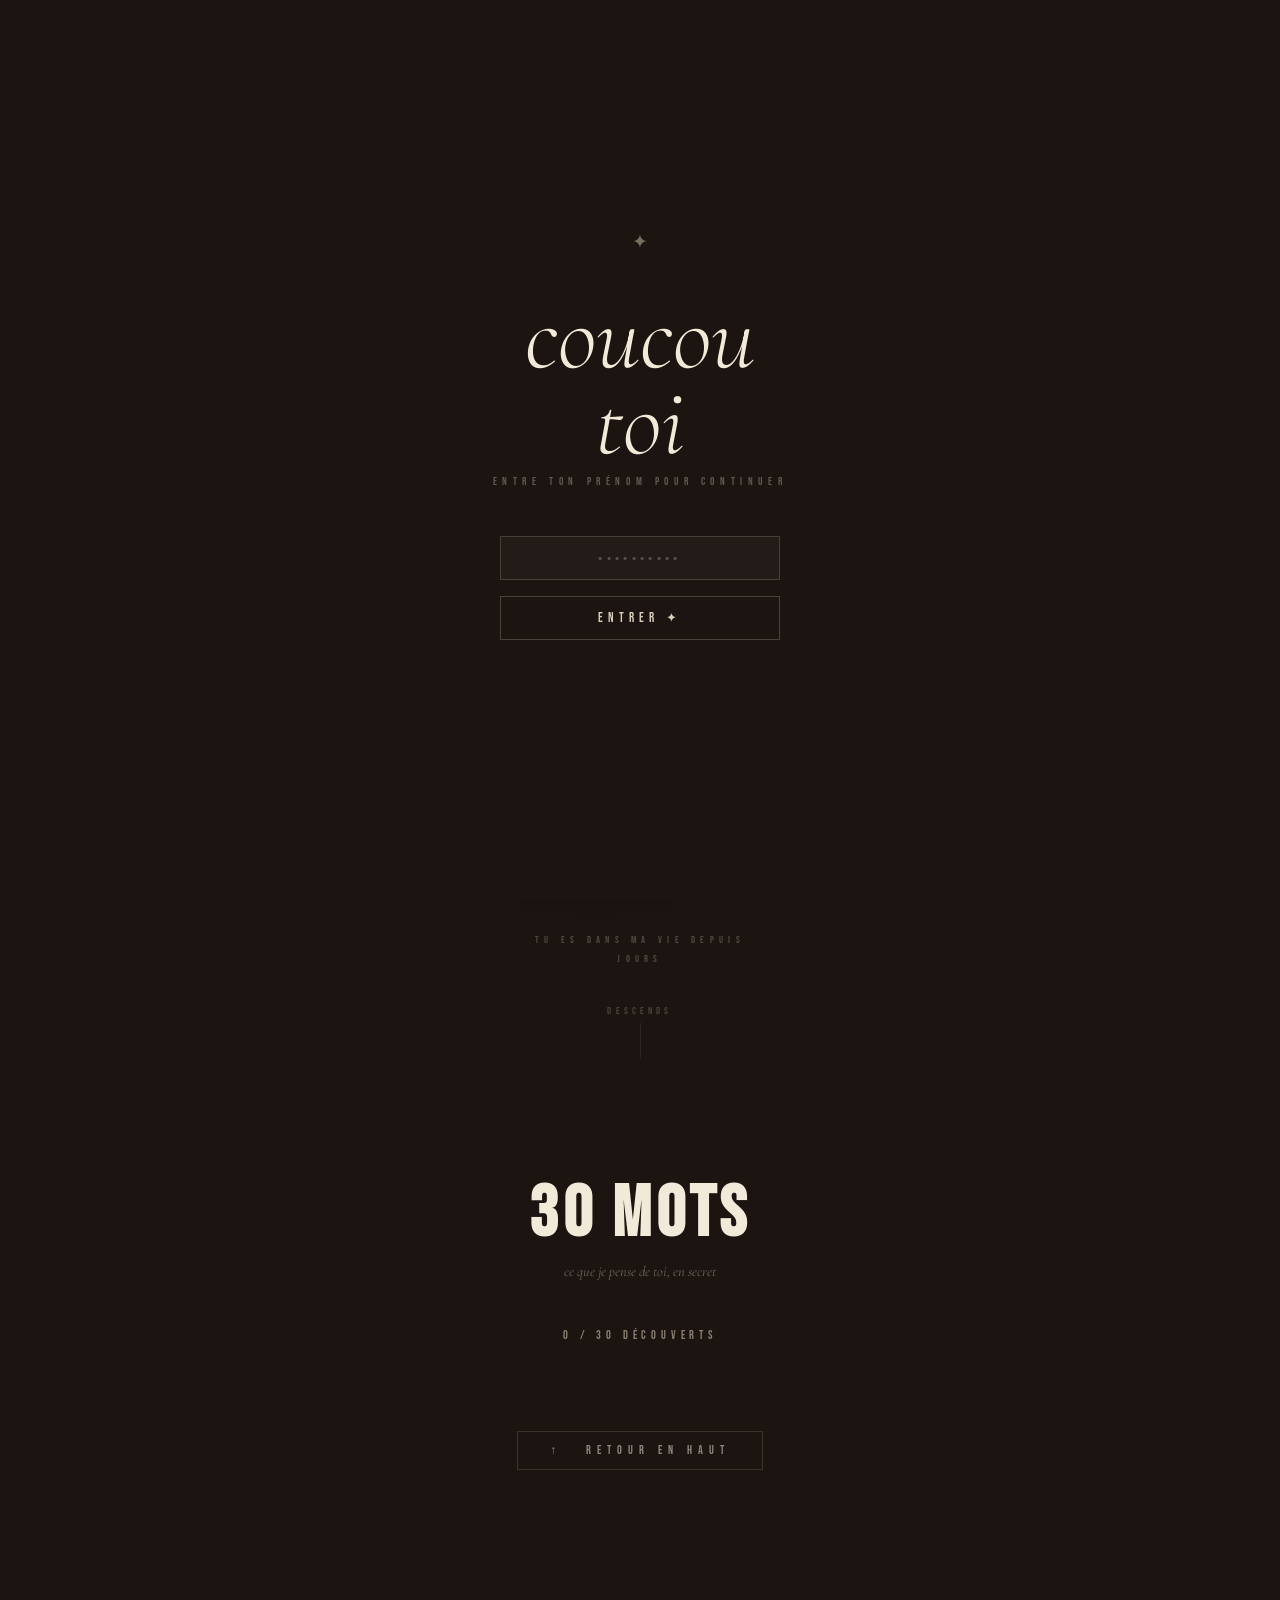
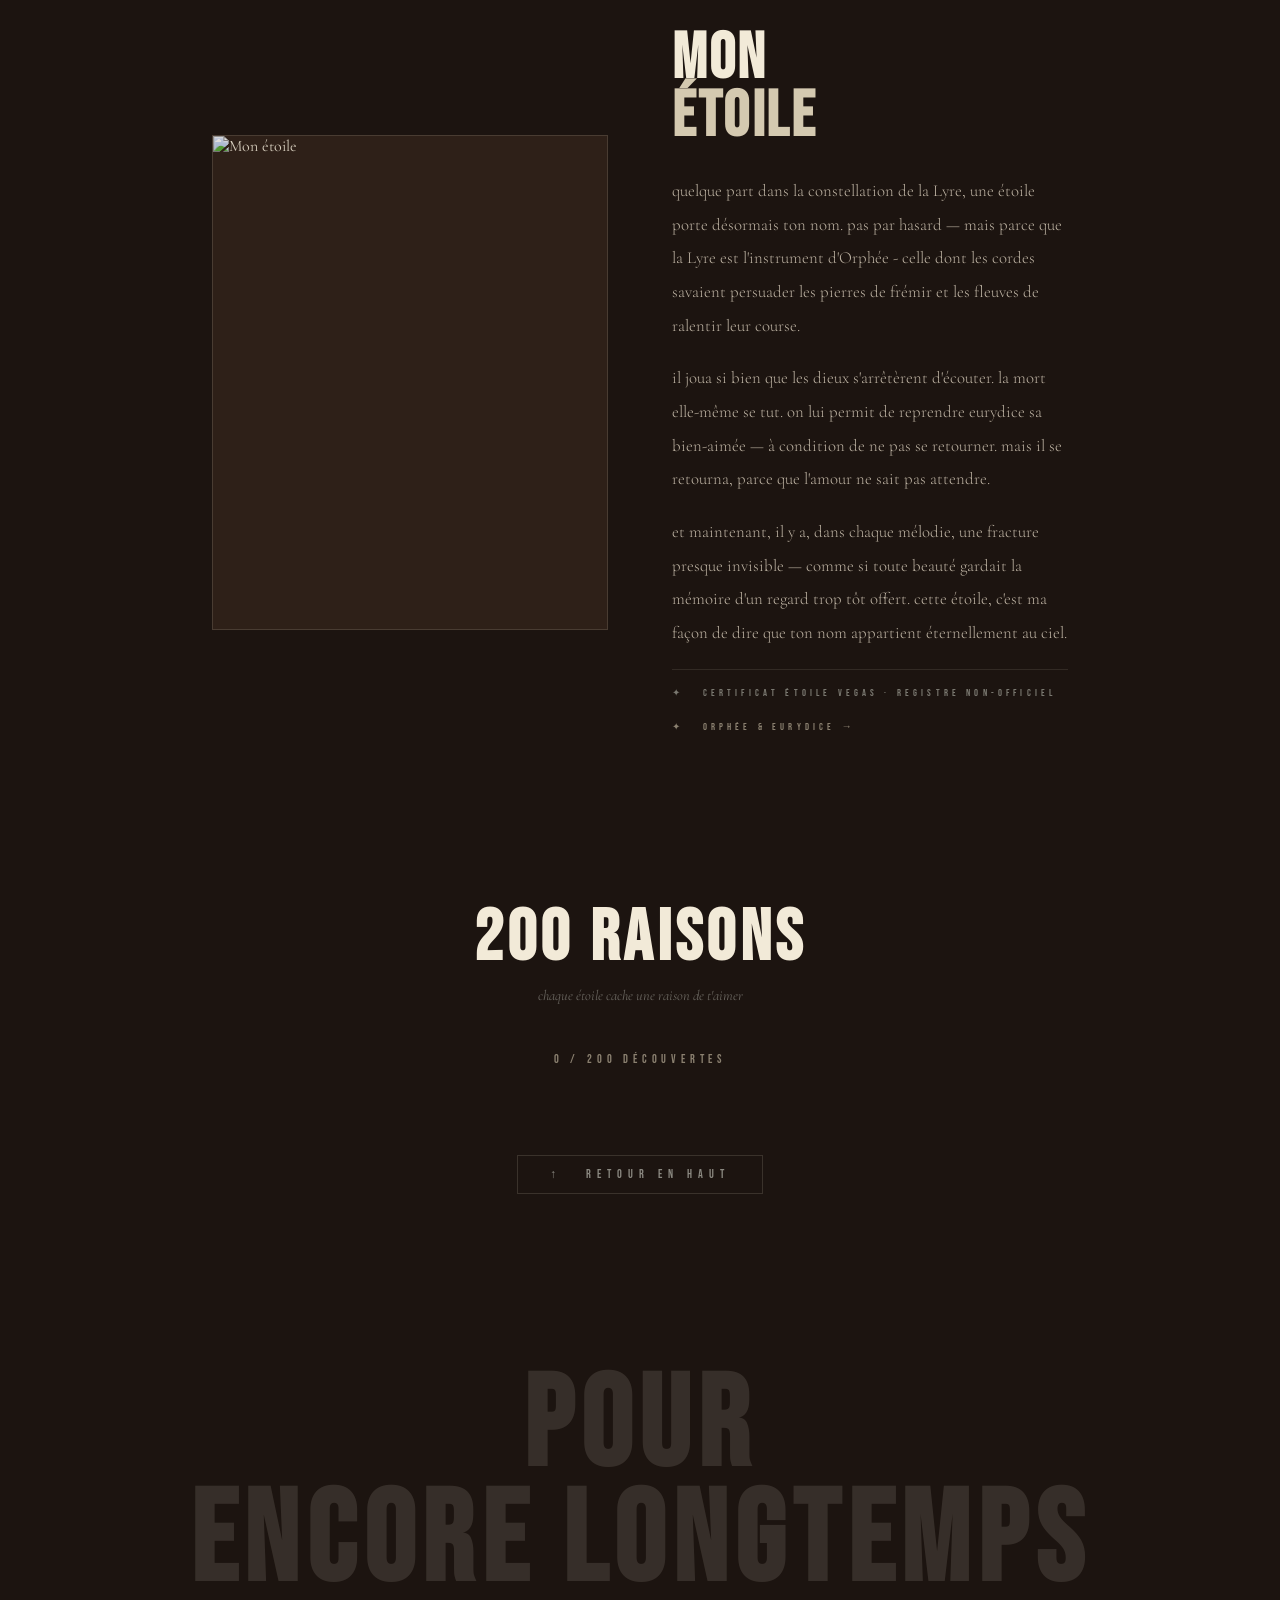
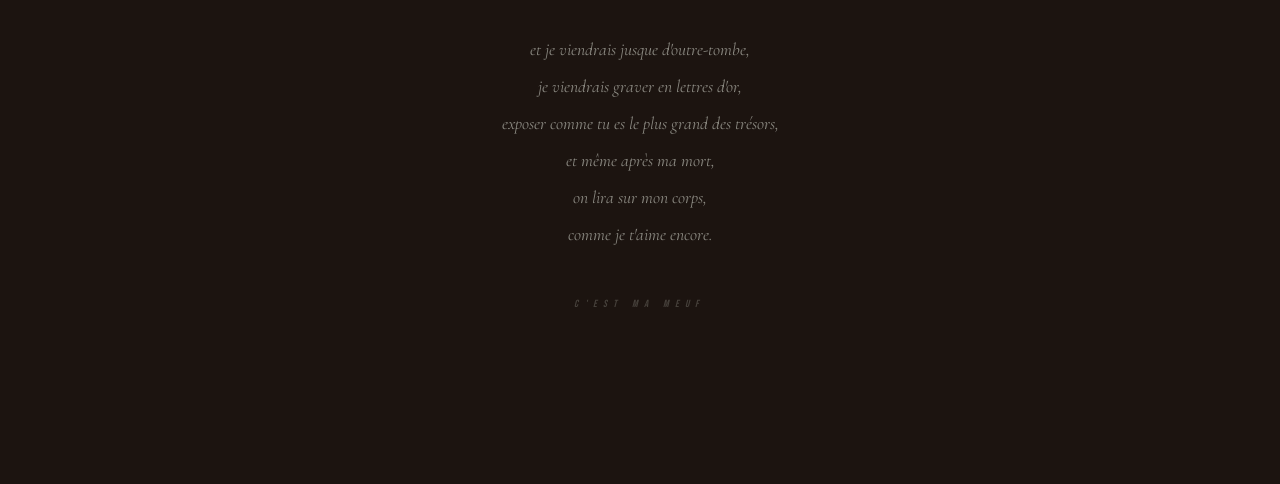
==== commit 7d7a5152: "Add Lettre n° 2 to index.html Added a new letter entry with details about ordinary moments and love." ====
--- a/index.html
+++ b/index.html
@@ -969,9 +969,27 @@
 
 Considère cet endroit comme ma façon de continuer à te choisir, même dans le silence.`
     },
-    // ── LETTRE 2 ── 
+    {
+      title: "Lettre n° 2 - 13/07/2026",
+      text: `Charlotte,
+
+Aujourd'hui, il ne s'est rien passé d'extraordinaire. Tu m'as juste un peu beaucoup manquée. Et c'est peut-être justement pour ça que je t'écris.
+
+On croit souvent que les grandes déclarations naissent des grands moments. Pourtant, je me rends compte qu'avec toi ce sont souvent les instants les plus ordinaires qui me marquent le plus. Une façon que tu as de sourire sans t'en rendre compte. Une phrase que tu répètes souvent. Le silence confortable qui s'installe quand on n'a plus besoin de remplir chaque seconde avec des mots.
+
+J'aime apprendre ces détails-là de toi. 
+
+J'aime découvrir la personne que tu es dans les gestes auxquels tu ne fais même plus attention. Parce que c'est là que tout devient vrai. Ce n'est pas la version de toi que le monde voit, mais celle qui existe quand tu oublies d'être regardée.
+
+J'aime penser qu'on passe notre vie à connaître quelqu'un sans jamais avoir fini de le découvrir. Et, étrangement, cette idée me rassure. Elle me dit qu'il y aura toujours quelque chose de nouveau à aimer chez toi.
+
+Alors aujourd'hui, je voulais simplement laisser une trace de cette pensée. J'aimerais que ces lettres deviennent le carnet discret de tout ce qui fait notre histoire : les détails, les habitudes, les petites évidences.
+
+JE T'AIME. Et en même jour, le 13 février, on s'embrassait pour la première fois dans ta voiture. 
+    },
+    // ── LETTRE 3 ── 
     // {
-    //   title: "Lettre n° 2",
+    //   title: "Lettre n° 3",
     //   text: `texte ici`
     // },
   ];
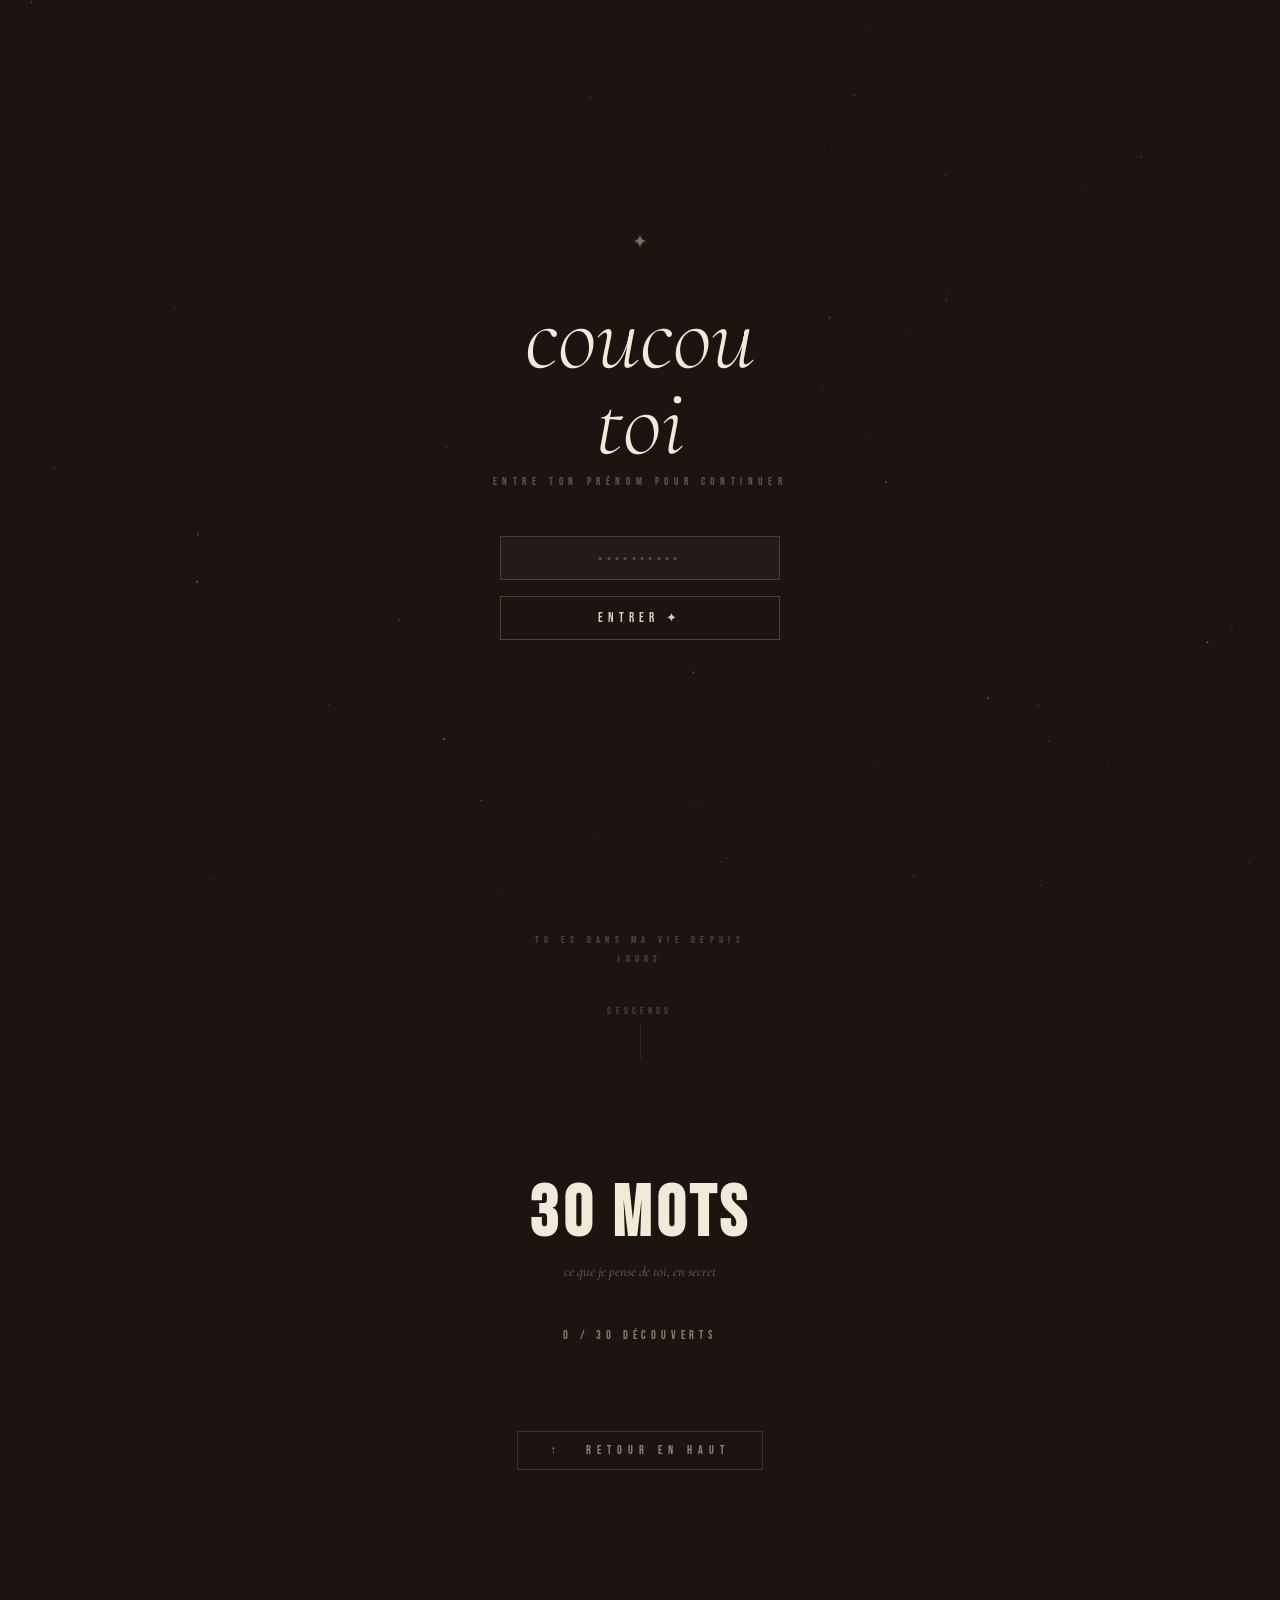
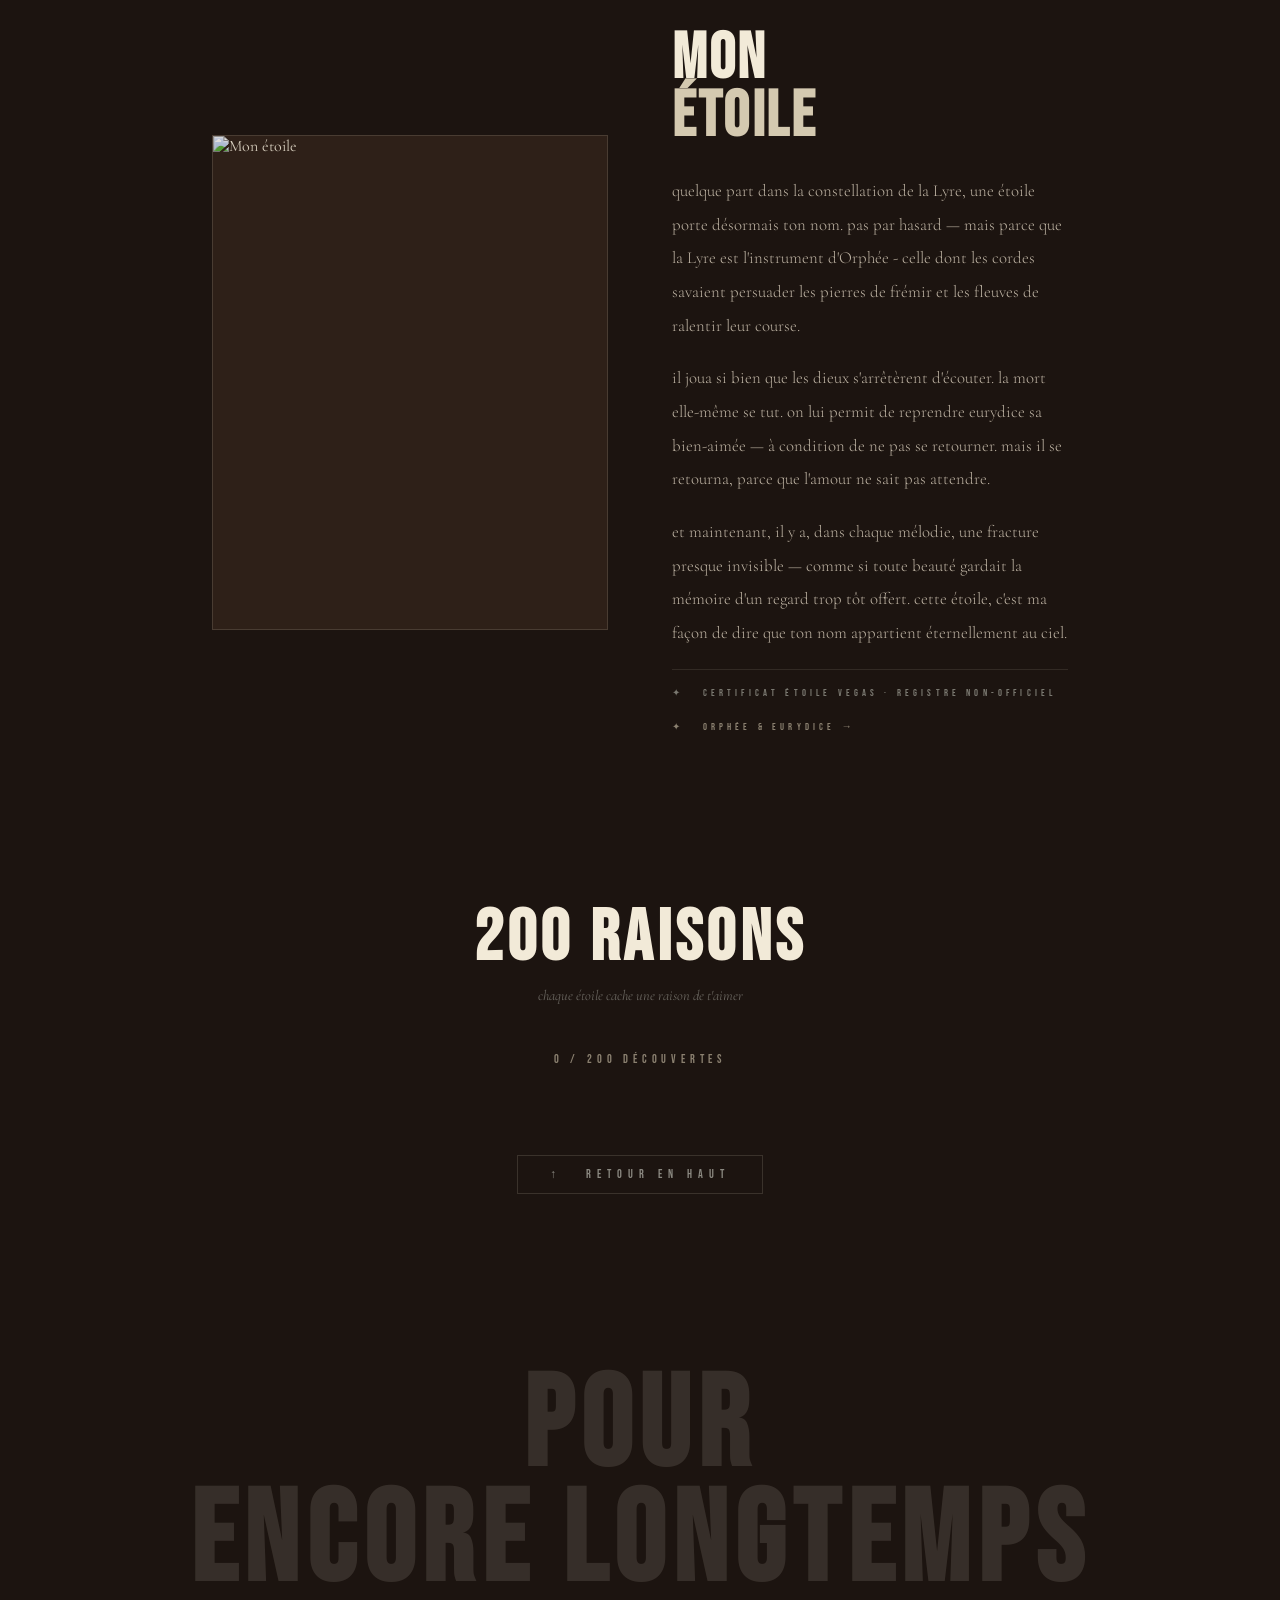
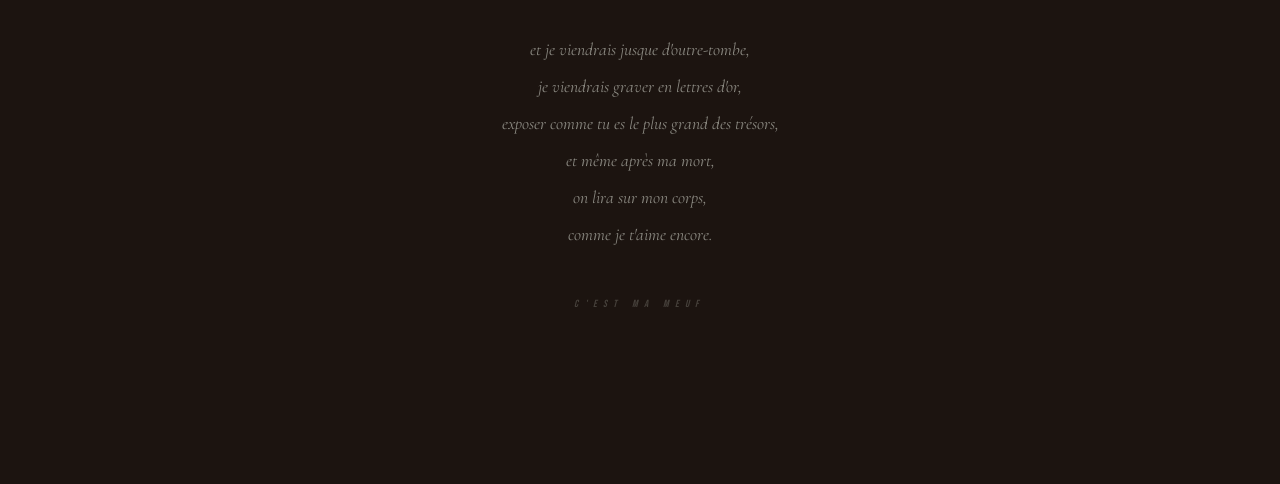
==== commit e332dbf5: "Update text content in index.html" ====
--- a/index.html
+++ b/index.html
@@ -969,6 +969,7 @@
 
 Considère cet endroit comme ma façon de continuer à te choisir, même dans le silence.`
     },
+    
     {
       title: "Lettre n° 2 - 13/07/2026",
       text: `Charlotte,
@@ -985,7 +986,7 @@
 
 Alors aujourd'hui, je voulais simplement laisser une trace de cette pensée. J'aimerais que ces lettres deviennent le carnet discret de tout ce qui fait notre histoire : les détails, les habitudes, les petites évidences.
 
-JE T'AIME. Et en même jour, le 13 février, on s'embrassait pour la première fois dans ta voiture. 
+JE T'AIME. Et en même jour, le 13 février, on s'embrassait pour la première fois dans ta voiture.`
     },
     // ── LETTRE 3 ── 
     // {
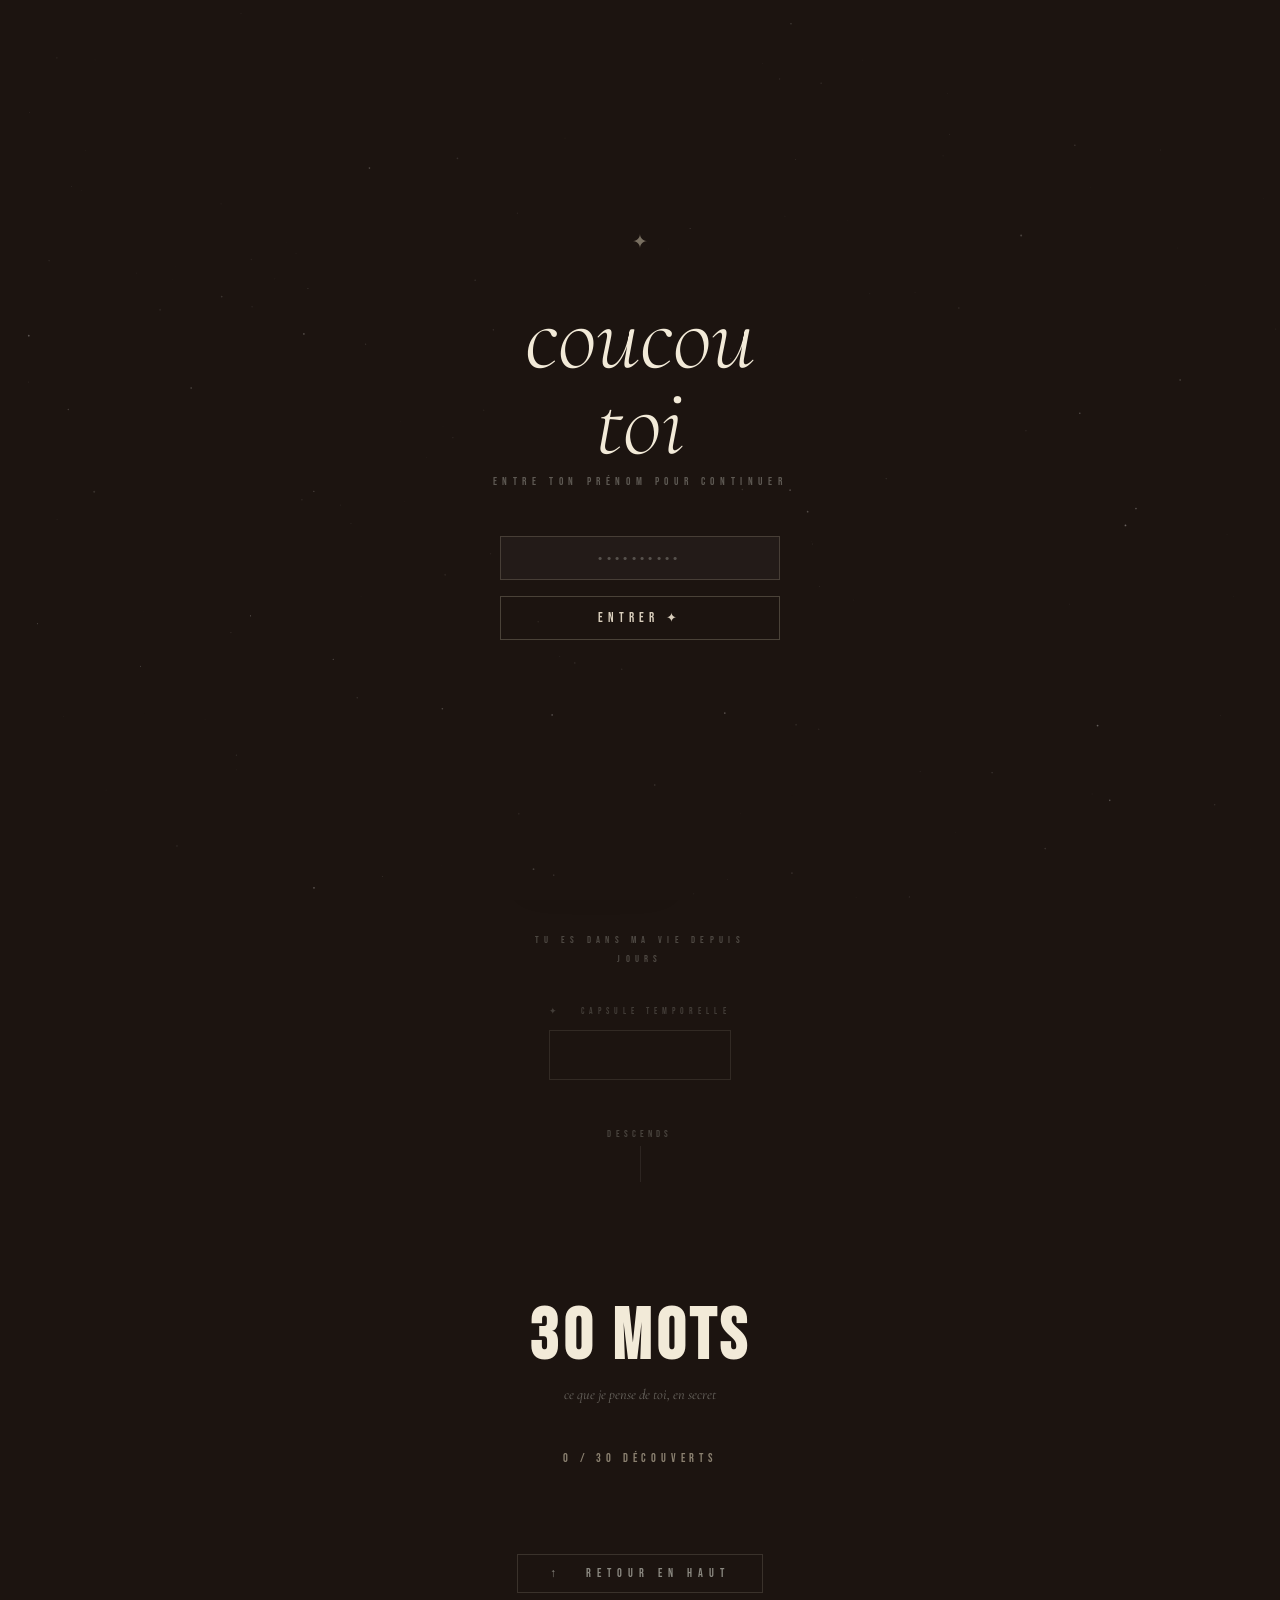
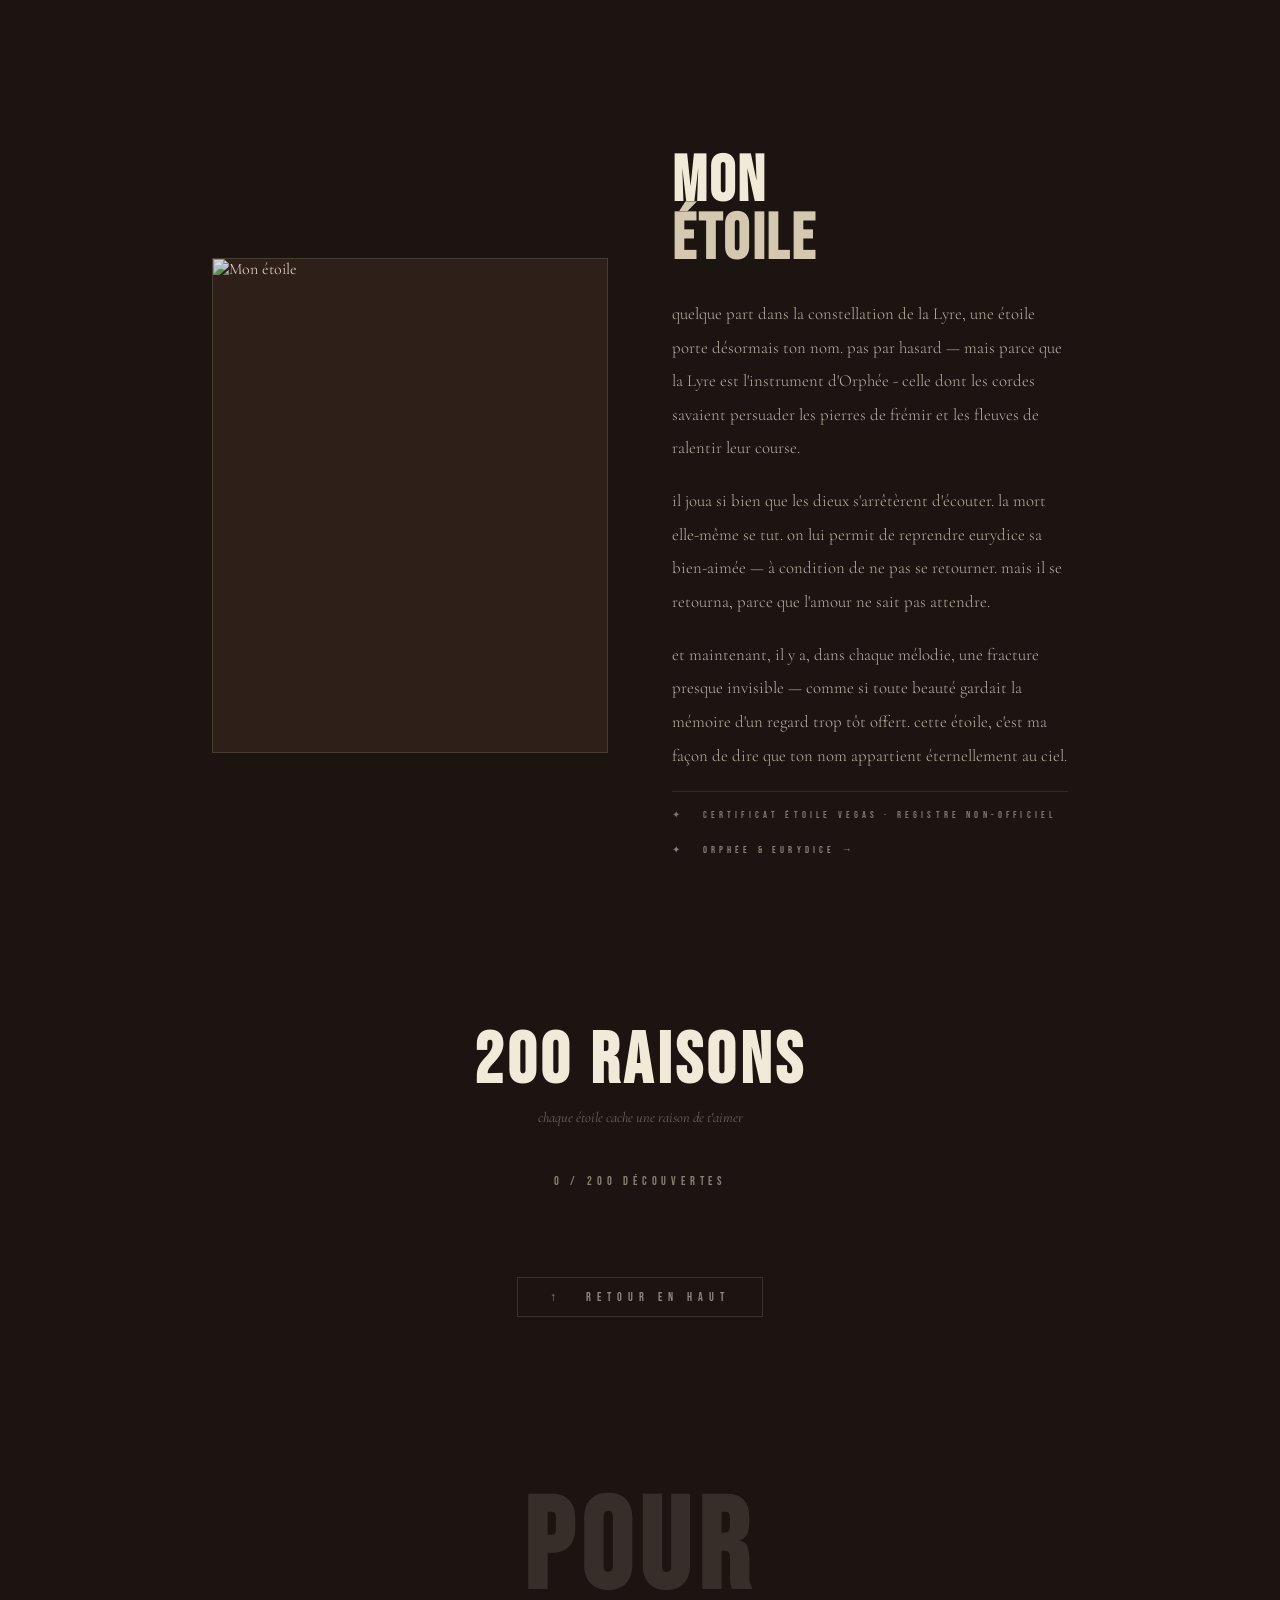
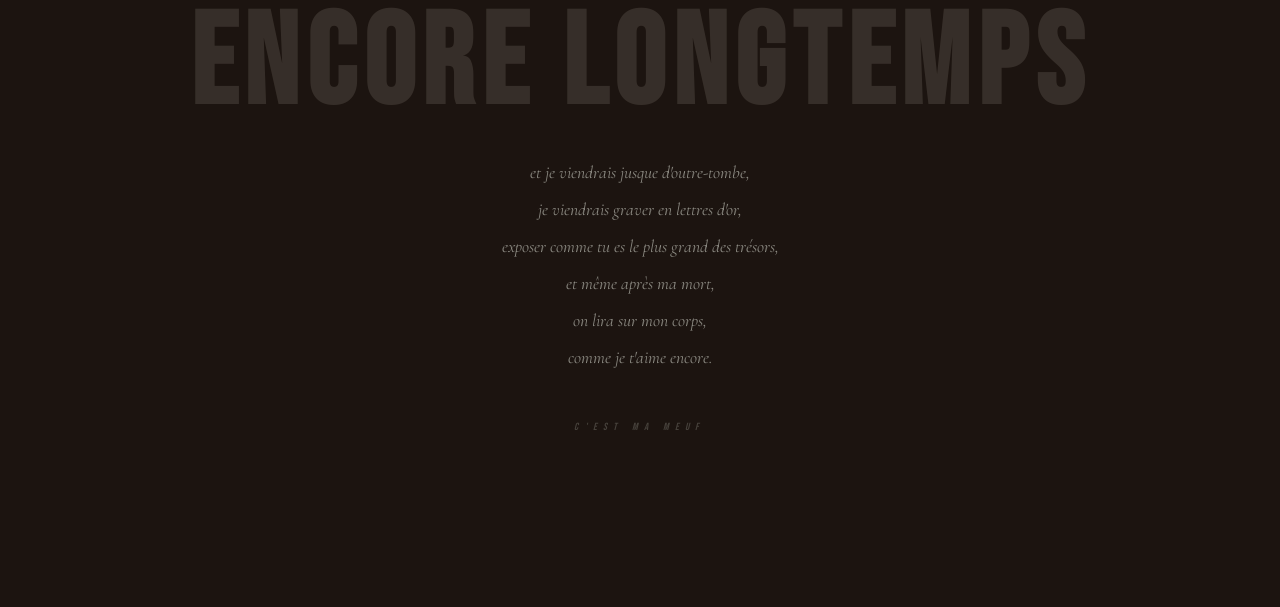
==== commit 6afaf004: "Add files via upload" ====
--- a/index.html
+++ b/index.html
@@ -7,345 +7,7 @@
 <link rel="icon" type="image/x-icon" href="favicon_io/favicon.ico">
 <link rel="apple-touch-icon" href="favicon_io/apple-touch-icon.png">
 <link href="https://fonts.googleapis.com/css2?family=Bebas+Neue&family=Cormorant+Garamond:ital,wght@0,300;0,400;1,300;1,400&display=swap" rel="stylesheet">
-<style>
-*{margin:0;padding:0;box-sizing:border-box}
-:root{
-  --bg:#1C1410;--bg2:#231A13;--bg3:#2E2018;
-  --cream:#F2EAD8;--cream2:#D9CEBC;
-  --brown:#7A7870;--brown-light:#D4C9B0;--brown-dark:#4A4840;
-  --text:#F2EAD8;--muted:#8A8880;
-}
-html{scroll-behavior:smooth}
-body{background:var(--bg);color:var(--text);font-family:'Cormorant Garamond',Georgia,serif;overflow-x:hidden;}
-
-/* LOGIN */
-#login-page{position:fixed;inset:0;z-index:999;background:var(--bg);display:flex;flex-direction:column;align-items:center;justify-content:center;text-align:center;padding:2rem;}
-#login-page.hidden{display:none;}
-#login-canvas{position:absolute;inset:0;pointer-events:none;z-index:0;}
-.login-inner{position:relative;z-index:1;}
-.login-star{font-size:1.2rem;color:var(--brown-light);opacity:0.5;margin-bottom:2.5rem;animation:pulse 3s ease-in-out infinite;}
-@keyframes pulse{0%,100%{opacity:0.3}50%{opacity:0.7}}
-.login-title{font-family:'Cormorant Garamond',serif;font-style:italic;font-weight:300;font-size:clamp(3rem,10vw,6rem);line-height:0.9;color:var(--cream);margin-bottom:0.5rem;}
-.login-sub{font-family:'Bebas Neue',sans-serif;font-size:0.7rem;letter-spacing:0.5em;color:var(--muted);opacity:0.6;margin-bottom:3rem;}
-.login-form{display:flex;flex-direction:column;align-items:center;gap:1rem;width:100%;max-width:280px;margin:0 auto;}
-.login-input{width:100%;background:rgba(255,255,255,0.03);border:1px solid rgba(212,201,176,0.2);padding:0.8rem 1.2rem;color:var(--cream);font-family:'Bebas Neue',sans-serif;font-size:0.9rem;letter-spacing:0.3em;text-align:center;outline:none;transition:border-color 0.3s;border-radius:0;-webkit-appearance:none;}
-.login-input::placeholder{color:var(--muted);opacity:0.5;}
-.login-input:focus{border-color:rgba(212,201,176,0.5);}
-.login-btn{width:100%;background:none;border:1px solid rgba(212,201,176,0.25);padding:0.8rem 2rem;color:var(--cream2);font-family:'Bebas Neue',sans-serif;font-size:0.8rem;letter-spacing:0.4em;cursor:pointer;transition:all 0.3s;}
-.login-btn:hover{background:rgba(212,201,176,0.08);border-color:rgba(212,201,176,0.5);}
-.login-error{font-size:0.75rem;font-style:italic;color:var(--muted);opacity:0;transition:opacity 0.3s;letter-spacing:0.1em;}
-.login-error.show{opacity:0.7;}
-
-/* NAV */
-nav{position:fixed;top:0;left:0;width:100%;z-index:50;padding:1.2rem 2.5rem;display:flex;align-items:center;justify-content:space-between;background:linear-gradient(to bottom,rgba(28,20,16,0.95),transparent);}
-.nav-logo{font-family:'Bebas Neue',sans-serif;font-size:0.75rem;letter-spacing:0.3em;color:var(--brown-light);text-decoration:none;opacity:0.8;}
-.nav-links{display:flex;gap:2rem;list-style:none;}
-.nav-links a{font-family:'Bebas Neue',sans-serif;font-size:0.7rem;letter-spacing:0.4em;color:var(--muted);text-decoration:none;transition:color 0.2s;}
-.nav-links a:hover{color:var(--cream);}
-@media(max-width:580px){.nav-links{display:none;}}
-.nav-todo-btn{font-family:'Bebas Neue',sans-serif;font-size:0.65rem;letter-spacing:0.3em;color:var(--muted);opacity:0.7;transition:color 0.2s;background:none;border:none;cursor:pointer;padding:0;text-decoration:none;}
-.nav-todo-btn:hover,.nav-todo-btn.active{color:var(--cream);opacity:1;}
-.nav-sound-btn{
-  font-family:'Bebas Neue',sans-serif;font-size:0.65rem;letter-spacing:0.3em;
-  color:var(--muted);opacity:0.4;
-  background:none;border:none;cursor:pointer;padding:0;
-  transition:color 0.3s,opacity 0.3s;
-}
-.nav-sound-btn.on{color:var(--brown-light);opacity:0.9;}
-
-/* STARFIELD */
-#starfield{position:fixed;top:0;left:0;width:100%;height:100%;pointer-events:none;z-index:0;}
-
-/* HERO */
-#hero{position:relative;z-index:1;min-height:100vh;display:flex;flex-direction:column;align-items:center;justify-content:center;text-align:center;padding:2rem;padding-top:5rem;}
-.hero-eyebrow{font-family:'Bebas Neue',sans-serif;font-size:clamp(0.7rem,1.5vw,0.85rem);letter-spacing:0.6em;color:var(--brown-light);margin-bottom:2rem;opacity:0.75;}
-.hero-title{font-family:'Cormorant Garamond',serif;font-style:italic;font-weight:300;font-size:clamp(6rem,18vw,14rem);line-height:0.85;color:var(--cream);letter-spacing:0.02em;margin-bottom:1.2rem;}
-.hero-title .accent{color:var(--brown-light);}
-.hero-names{font-family:'Bebas Neue',sans-serif;font-size:clamp(1.4rem,4.5vw,3rem);letter-spacing:0.25em;color:var(--brown-light);margin-bottom:0.4rem;}
-.hero-nickname{font-size:clamp(0.85rem,1.8vw,1rem);font-style:italic;color:var(--muted);letter-spacing:0.2em;margin-bottom:3rem;}
-.spotify-wrap{display:flex;flex-direction:column;align-items:center;gap:0.9rem;margin-bottom:1.5rem;}
-.spotify-label{font-family:'Bebas Neue',sans-serif;font-size:0.75rem;letter-spacing:0.5em;color:var(--brown);opacity:0.7;}
-.spotify-links{display:flex;gap:1.2rem;flex-wrap:wrap;justify-content:center;}
-.sp-btn{display:inline-flex;align-items:center;gap:0.5rem;border:1px solid rgba(180,170,155,0.3);padding:0.55rem 1.4rem;border-radius:2px;color:var(--cream2);text-decoration:none;font-family:'Bebas Neue',sans-serif;font-size:0.8rem;letter-spacing:0.2em;transition:all 0.3s;background:rgba(255,255,255,0.02);}
-.sp-btn:hover{background:rgba(180,170,155,0.12);border-color:var(--brown-light);color:var(--cream);}
-.sp-btn svg{fill:currentColor;width:14px;height:14px;}
-
-/* VINYL */
-.vinyl-wrap{display:flex;align-items:center;justify-content:center;gap:0;margin-bottom:3.5rem;position:relative;height:130px;}
-.vinyl-cover{width:110px;height:110px;border-radius:4px;object-fit:cover;position:relative;z-index:2;box-shadow:0 8px 32px rgba(0,0,0,0.5);flex-shrink:0;}
-.vinyl-disc-wrap{position:relative;width:110px;height:110px;margin-left:-22px;flex-shrink:0;transition:transform 0.5s ease;}
-.vinyl-wrap:hover .vinyl-disc-wrap{transform:translateX(18px);}
-.vinyl-disc{width:110px;height:110px;border-radius:50%;background:radial-gradient(circle at 50% 50%,#1a1a1a 18%,transparent 18%),repeating-radial-gradient(circle at 50% 50%,#111 0px,#1a1a1a 1.5px,#111 3px);animation:spin 4s linear infinite;box-shadow:0 4px 20px rgba(0,0,0,0.6);position:relative;}
-.vinyl-disc::after{content:'';position:absolute;top:50%;left:50%;transform:translate(-50%,-50%);width:14px;height:14px;border-radius:50%;background:#D4C9B0;opacity:0.6;}
-@keyframes spin{from{transform:rotate(0deg)}to{transform:rotate(360deg)}}
-.scroll-cue{font-family:'Bebas Neue',sans-serif;font-size:0.65rem;letter-spacing:0.4em;color:var(--muted);opacity:0.4;display:flex;flex-direction:column;align-items:center;gap:0.4rem;}
-.scroll-cue::after{content:'';width:1px;height:36px;background:var(--muted);opacity:0.4;animation:drop 2s ease-in-out infinite;}
-@keyframes drop{0%,100%{transform:scaleY(0);transform-origin:top}50%{transform:scaleY(1);transform-origin:top}}
-
-/* DIVIDER */
-.divider{position:relative;z-index:1;width:100%;max-width:500px;margin:0 auto;height:1px;background:linear-gradient(to right,transparent,rgba(180,170,155,0.2),transparent);}
-
-/* ÉTOILE */
-#etoile{position:relative;z-index:1;padding:5rem 2rem;max-width:920px;margin:0 auto;}
-.etoile-inner{display:grid;grid-template-columns:1fr 1fr;gap:4rem;align-items:center;}
-@media(max-width:680px){.etoile-inner{grid-template-columns:1fr;gap:2.5rem;}}
-.etoile-img-frame{width:100%;aspect-ratio:4/5;border:1px solid rgba(180,170,155,0.2);background:var(--bg3);display:flex;align-items:center;justify-content:center;overflow:hidden;position:relative;}
-.etoile-img-frame img{width:100%;height:100%;object-fit:cover;opacity:0.85;}
-.etoile-corner{position:absolute;width:14px;height:14px;border-color:rgba(180,170,155,0.35);border-style:solid;}
-.etoile-corner.tl{top:-5px;left:-5px;border-width:1px 0 0 1px;}
-.etoile-corner.tr{top:-5px;right:-5px;border-width:1px 1px 0 0;}
-.etoile-corner.bl{bottom:-5px;left:-5px;border-width:0 0 1px 1px;}
-.etoile-corner.br{bottom:-5px;right:-5px;border-width:0 1px 1px 0;}
-.etoile-title{font-family:'Bebas Neue',sans-serif;font-size:clamp(2.2rem,5.5vw,4rem);line-height:0.9;color:var(--cream);margin-bottom:1.8rem;letter-spacing:0.04em;}
-.etoile-title span{color:var(--brown-light);}
-.etoile-body{font-size:clamp(0.9rem,1.8vw,1.05rem);line-height:2;color:var(--cream2);opacity:0.85;font-weight:300;margin-bottom:1.2rem;}
-.etoile-ref{display:inline-flex;align-items:center;gap:0.5rem;font-family:'Bebas Neue',sans-serif;font-size:0.65rem;letter-spacing:0.4em;color:var(--brown);border-top:1px solid rgba(180,170,155,0.15);padding-top:1rem;width:100%;}
-
-/* COMPLIMENTS / RAISONS */
-#compliments,#raisons{position:relative;z-index:1;padding:5rem 2rem;max-width:920px;margin:0 auto;}
-.section-head{text-align:center;margin-bottom:3rem;}
-.section-head h2{font-family:'Bebas Neue',sans-serif;font-size:clamp(2rem,6vw,4.5rem);color:var(--cream);letter-spacing:0.06em;}
-.section-head p{font-style:italic;color:var(--muted);font-size:0.9rem;margin-top:0.3rem;opacity:0.7;}
-.counter-line{text-align:center;font-family:'Bebas Neue',sans-serif;font-size:0.75rem;letter-spacing:0.4em;color:var(--brown-light);opacity:0.6;margin:1rem 0 2.5rem;}
-.back-btn{display:flex;align-items:center;justify-content:center;margin:3rem auto 0;font-family:'Bebas Neue',sans-serif;font-size:0.75rem;letter-spacing:0.5em;color:var(--muted);background:none;border:1px solid rgba(180,170,155,0.2);padding:0.7rem 2rem;cursor:pointer;text-decoration:none;transition:all 0.3s;width:fit-content;}
-.back-btn:hover{color:var(--cream);border-color:rgba(180,170,155,0.5);}
-.stars-grid{display:grid;grid-template-columns:repeat(auto-fill,minmax(56px,1fr));gap:9px;}
-.star-btn{width:100%;aspect-ratio:1;border:1px solid rgba(180,170,155,0.18);background:rgba(255,255,255,0.015);border-radius:50%;cursor:pointer;display:flex;align-items:center;justify-content:center;font-family:'Bebas Neue',sans-serif;font-size:0.58rem;letter-spacing:0.05em;color:rgba(180,170,155,0.38);transition:all 0.3s ease;position:relative;}
-.star-btn:hover{background:rgba(180,170,155,0.1);border-color:rgba(180,170,155,0.5);color:var(--cream);transform:scale(1.08);}
-.star-btn.found{background:rgba(180,170,155,0.1);border-color:rgba(180,170,155,0.4);color:var(--brown-light);}
-.star-glyph{position:absolute;font-size:0.85rem;opacity:0;transition:opacity 0.3s;pointer-events:none;}
-.star-btn:hover .star-glyph,.star-btn.found .star-glyph{opacity:0.65;}
-.star-btn.found .s-num{opacity:0;}
-
-/* MODAL */
-#overlay{position:fixed;inset:0;z-index:200;background:rgba(10,7,4,0.9);backdrop-filter:blur(12px);display:flex;align-items:center;justify-content:center;padding:2rem;opacity:0;pointer-events:none;transition:opacity 0.4s;}
-#overlay.open{opacity:1;pointer-events:all;}
-#modal{background:var(--bg2);border:1px solid rgba(180,170,155,0.22);padding:3rem;max-width:460px;width:100%;text-align:center;transform:translateY(14px);transition:transform 0.4s;}
-#overlay.open #modal{transform:translateY(0);}
-.m-tag{font-family:'Bebas Neue',sans-serif;font-size:0.65rem;letter-spacing:0.5em;color:var(--brown-light);opacity:0.6;margin-bottom:1.2rem;}
-.m-star{font-size:1.2rem;color:var(--brown-light);margin-bottom:1.2rem;display:block;opacity:0.65;}
-.m-text{font-size:clamp(1.1rem,2.2vw,1.4rem);font-style:italic;line-height:1.85;color:var(--cream);font-weight:300;}
-.m-line{width:28px;height:1px;background:rgba(180,170,155,0.25);margin:1.8rem auto 0;}
-.m-close{margin-top:1.3rem;font-family:'Bebas Neue',sans-serif;font-size:0.65rem;letter-spacing:0.4em;color:var(--muted);cursor:pointer;background:none;border:none;transition:color 0.2s;}
-.m-close:hover{color:var(--cream);}
-
-/* FINAL */
-#final{position:relative;z-index:1;padding:6rem 2rem 8rem;text-align:center;}
-#final h2{font-family:'Bebas Neue',sans-serif;font-size:clamp(3rem,10vw,8rem);color:var(--cream);letter-spacing:0.06em;line-height:0.9;margin-bottom:2rem;opacity:0.12;}
-#final p{font-style:italic;font-size:clamp(0.95rem,2vw,1.1rem);color:var(--muted);line-height:2.1;max-width:460px;margin:0 auto 2.5rem;}
-#final .sig{font-family:'Bebas Neue',sans-serif;font-size:0.65rem;letter-spacing:0.6em;color:var(--brown);opacity:0.45;}
-
-/* SURPRISE 200 */
-#surprise-overlay{
-  position:fixed;inset:0;z-index:500;
-  background:rgba(10,7,4,0.97);
-  display:flex;flex-direction:column;
-  align-items:center;justify-content:center;
-  text-align:center;padding:2rem;
-  opacity:0;pointer-events:none;
-  transition:opacity 0.8s ease;
-}
-#surprise-overlay.open{opacity:1;pointer-events:all;}
-#surprise-canvas{position:absolute;inset:0;pointer-events:none;}
-.surprise-inner{position:relative;z-index:1;}
-.surprise-title{
-  font-family:'Cormorant Garamond',serif;
-  font-style:italic;font-weight:300;
-  font-size:clamp(2.5rem,8vw,5rem);
-  color:var(--cream);line-height:1;
-  margin-bottom:1rem;
-  animation:fadeUp 1s ease 0.3s both;
-}
-.surprise-sub{
-  font-family:'Bebas Neue',sans-serif;
-  font-size:0.7rem;letter-spacing:0.5em;
-  color:var(--brown-light);opacity:0.6;
-  margin-bottom:2.5rem;
-  animation:fadeUp 1s ease 0.6s both;
-}
-.surprise-msg{
-  font-size:clamp(1rem,2vw,1.2rem);
-  font-style:italic;color:var(--cream2);
-  line-height:2;max-width:420px;
-  font-weight:300;opacity:0.85;
-  animation:fadeUp 1s ease 0.9s both;
-  margin-bottom:3rem;
-}
-.surprise-close{
-  font-family:'Bebas Neue',sans-serif;
-  font-size:0.7rem;letter-spacing:0.4em;
-  color:var(--muted);background:none;
-  border:1px solid rgba(180,170,155,0.2);
-  padding:0.7rem 2rem;cursor:pointer;
-  transition:all 0.3s;
-  animation:fadeUp 1s ease 1.2s both;
-}
-.surprise-close:hover{color:var(--cream);border-color:rgba(180,170,155,0.5);}
-@keyframes fadeUp{from{opacity:0;transform:translateY(16px)}to{opacity:1;transform:translateY(0)}}
-
-#lettres-page{position:fixed;inset:0;z-index:90;background:#1C1410;overflow-y:auto;display:none;}
-#lettres-page.open{display:block;}
-#lettres-starfield{position:fixed;top:0;left:0;width:100%;height:100%;pointer-events:none;z-index:0;}
-#lettres-inner{position:relative;z-index:1;padding:7rem 2rem 8rem;max-width:760px;margin:0 auto;}
-.lettres-hero{text-align:center;margin-bottom:4rem;}
-.lettres-hero h1{font-family:'Bebas Neue',sans-serif;font-size:clamp(2.5rem,8vw,5.5rem);letter-spacing:0.06em;color:var(--cream);line-height:0.9;}
-.lettres-hero p{font-style:italic;color:var(--muted);font-size:0.9rem;margin-top:0.5rem;opacity:0.6;}
-.envelopes-grid{display:grid;grid-template-columns:repeat(auto-fill,minmax(140px,1fr));gap:1.5rem;}
-.envelope-btn{
-  aspect-ratio:4/3;
-  background:rgba(255,255,255,0.02);
-  border:1px solid rgba(180,170,155,0.2);
-  cursor:pointer;position:relative;
-  display:flex;flex-direction:column;align-items:center;justify-content:center;
-  gap:0.5rem;transition:all 0.3s;
-  padding:1rem;
-}
-.envelope-btn:hover{background:rgba(180,170,155,0.06);border-color:rgba(180,170,155,0.4);}
-.envelope-btn.opened{
-  background:rgba(212,201,176,0.1);
-  border-color:rgba(180,170,155,0.4);
-}
-.envelope-icon{font-size:2rem;transition:transform 0.3s;line-height:1;color:var(--brown-light);opacity:0.45;}
-.envelope-btn:hover .envelope-icon{transform:translateY(-3px);}
-.envelope-btn.opened .envelope-icon{opacity:0.45;}
-.envelope-num{font-family:'Bebas Neue',sans-serif;font-size:0.6rem;letter-spacing:0.4em;color:var(--muted);opacity:0.5;}
-
-/* LETTRE MODAL */
-#lettre-overlay{position:fixed;inset:0;z-index:300;background:rgba(10,7,4,0.92);backdrop-filter:blur(14px);display:flex;align-items:center;justify-content:center;padding:2rem;opacity:0;pointer-events:none;transition:opacity 0.4s;}
-#lettre-overlay.open{opacity:1;pointer-events:all;}
-#lettre-modal{background:var(--bg2);border:1px solid rgba(180,170,155,0.2);padding:3rem 3.5rem;max-width:520px;width:100%;transform:translateY(16px);transition:transform 0.4s;position:relative;max-height:80vh;overflow-y:auto;}
-#lettre-overlay.open #lettre-modal{transform:translateY(0);}
-.lettre-num{font-family:'Bebas Neue',sans-serif;font-size:0.6rem;letter-spacing:0.5em;color:var(--brown-light);opacity:0.5;margin-bottom:1.5rem;}
-.lettre-content{font-size:clamp(1rem,2vw,1.15rem);font-style:italic;line-height:2;color:var(--cream2);font-weight:300;white-space:pre-wrap;}
-.lettre-sig{font-family:'Bebas Neue',sans-serif;font-size:0.6rem;letter-spacing:0.4em;color:var(--brown-light);opacity:0.4;margin-top:2rem;}
-.lettre-line{width:28px;height:1px;background:rgba(180,170,155,0.2);margin:1.8rem 0;}
-.lettre-close{font-family:'Bebas Neue',sans-serif;font-size:0.65rem;letter-spacing:0.4em;color:var(--muted);cursor:pointer;background:none;border:none;transition:color 0.2s;display:block;margin-top:1.5rem;}
-.lettre-close:hover{color:var(--cream);}
-
-#todo-page{position:fixed;inset:0;z-index:90;background:#1C1410;overflow-y:auto;display:none;}
-#todo-page.open{display:block;}
-#todo-starfield{position:fixed;top:0;left:0;width:100%;height:100%;pointer-events:none;z-index:0;}
-#todo-inner{position:relative;z-index:1;padding:7rem 2rem 8rem;max-width:700px;margin:0 auto;}
-.todo-hero{text-align:center;margin-bottom:0.8rem;}
-.todo-hero h1{font-family:'Bebas Neue',sans-serif;font-size:clamp(2.5rem,8vw,5.5rem);letter-spacing:0.06em;color:var(--cream);line-height:0.9;}
-.todo-names{font-family:'Bebas Neue',sans-serif;font-size:0.65rem;letter-spacing:0.55em;color:var(--brown-light);opacity:0.45;display:block;margin-bottom:2rem;}
-.todo-progress-wrap{text-align:center;margin-bottom:3rem;}
-.todo-progress-wrap span{font-family:'Bebas Neue',sans-serif;font-size:0.75rem;letter-spacing:0.4em;color:var(--brown-light);opacity:0.6;}
-.todo-progress-bar{width:100%;max-width:300px;height:1px;background:rgba(180,170,155,0.1);margin:0.8rem auto 0;position:relative;}
-.todo-progress-fill{position:absolute;top:0;left:0;height:100%;background:rgba(212,201,176,0.35);transition:width 0.4s ease;}
-
-/* TODO CATEGORIES */
-.todo-picker-wrap{text-align:center;margin-bottom:2.5rem;}
-.todo-picker-btn{
-  font-family:'Bebas Neue',sans-serif;
-  font-size:0.8rem;letter-spacing:0.4em;
-  color:var(--cream);
-  background:none;
-  border:1px solid rgba(180,170,155,0.25);
-  padding:0.8rem 2rem;
-  cursor:pointer;transition:all 0.3s;
-  display:block;margin:0 auto 1rem;
-}
-.todo-picker-btn:hover{background:rgba(180,170,155,0.08);border-color:rgba(180,170,155,0.5);}
-.todo-picker-result{
-  font-size:clamp(1rem,2.5vw,1.2rem);
-  font-style:italic;color:var(--cream2);
-  line-height:1.7;font-weight:300;
-  min-height:2rem;
-  transition:opacity 0.3s;
-  max-width:500px;margin:0 auto;
-}
-.todo-picker-label{
-  font-family:'Bebas Neue',sans-serif;
-  font-size:0.6rem;letter-spacing:0.45em;
-  color:var(--brown-light);opacity:0.4;
-  margin-bottom:0.6rem;display:block;
-}
-.todo-cat-header{
-  display:flex;align-items:center;justify-content:space-between;
-  margin-bottom:1rem;padding-bottom:0.6rem;
-  border-bottom:1px solid rgba(180,170,155,0.08);
-}
-.todo-category-title{font-family:'Bebas Neue',sans-serif;font-size:0.62rem;letter-spacing:0.55em;color:var(--brown-light);opacity:0.4;}
-.todo-add-item-btn{
-  font-family:'Bebas Neue',sans-serif;font-size:0.6rem;letter-spacing:0.3em;
-  color:var(--muted);opacity:0.5;
-  background:none;border:1px solid rgba(180,170,155,0.15);
-  padding:0.25rem 0.6rem;cursor:pointer;transition:all 0.2s;
-}
-.todo-item.custom{padding-right:0;}
-.todo-delete-item{
-  margin-left:auto;flex-shrink:0;
-  font-family:'Bebas Neue',sans-serif;font-size:0.55rem;letter-spacing:0.2em;
-  color:var(--muted);opacity:0;background:none;border:none;cursor:pointer;
-  padding:0 0 0 0.5rem;transition:opacity 0.2s,color 0.2s;
-}
-.todo-item:hover .todo-delete-item{opacity:0.4;}
-.todo-delete-item:hover{opacity:1 !important;color:var(--cream);}
-.todo-delete-cat{
-  font-family:'Bebas Neue',sans-serif;font-size:0.55rem;letter-spacing:0.2em;
-  color:var(--muted);opacity:0.3;background:none;border:none;cursor:pointer;
-  margin-left:0.5rem;transition:opacity 0.2s,color 0.2s;
-}
-.todo-delete-cat:hover{opacity:1;color:var(--cream);}
-
-/* TODO ITEMS */
-.todo-item{display:flex;align-items:flex-start;gap:1rem;padding:0.75rem 0;border-bottom:1px solid rgba(180,170,155,0.05);cursor:pointer;user-select:none;}
-.todo-check{width:15px;height:15px;flex-shrink:0;margin-top:3px;border:1px solid rgba(180,170,155,0.25);display:flex;align-items:center;justify-content:center;transition:all 0.25s;}
-.todo-item.done .todo-check{background:rgba(180,170,155,0.12);border-color:rgba(180,170,155,0.45);}
-.todo-check::after{content:'';display:none;width:5px;height:5px;border-radius:50%;background:var(--brown-light);}
-.todo-item.done .todo-check::after{display:block;}
-.todo-label{font-size:clamp(0.95rem,2vw,1.1rem);font-style:italic;color:var(--cream2);line-height:1.6;font-weight:300;transition:all 0.25s;}
-.todo-item.done .todo-label{text-decoration:line-through;color:var(--muted);opacity:0.45;}
-
-/* INLINE ADD FORMS */
-.todo-add-form{
-  display:none;align-items:center;gap:0.6rem;
-  padding:0.6rem 0;border-bottom:1px solid rgba(180,170,155,0.05);
-}
-.todo-add-form.open{display:flex;}
-.todo-add-input{
-  flex:1;background:rgba(255,255,255,0.03);
-  border:none;border-bottom:1px solid rgba(180,170,155,0.2);
-  padding:0.4rem 0.2rem;color:var(--cream);
-  font-family:'Cormorant Garamond',serif;font-style:italic;
-  font-size:1rem;outline:none;transition:border-color 0.2s;
-}
-.todo-add-input:focus{border-color:rgba(180,170,155,0.5);}
-.todo-add-input::placeholder{color:var(--muted);opacity:0.4;}
-.todo-add-confirm{
-  font-family:'Bebas Neue',sans-serif;font-size:0.6rem;letter-spacing:0.3em;
-  color:var(--brown-light);background:none;border:none;cursor:pointer;
-  opacity:0.7;transition:opacity 0.2s;padding:0.2rem 0;
-}
-.todo-add-confirm:hover{opacity:1;}
-
-/* ADD CATEGORY */
-.todo-new-cat-wrap{margin-top:1rem;display:flex;flex-direction:column;gap:0.6rem;}
-.todo-new-cat-btn{
-  font-family:'Bebas Neue',sans-serif;font-size:0.65rem;letter-spacing:0.4em;
-  color:var(--muted);background:none;
-  border:1px solid rgba(180,170,155,0.15);
-  padding:0.6rem 1.2rem;cursor:pointer;transition:all 0.2s;
-  width:fit-content;margin:0 auto;display:block;
-}
-.todo-new-cat-btn:hover{color:var(--cream);border-color:rgba(180,170,155,0.4);}
-.todo-new-cat-form{display:none;align-items:center;gap:0.6rem;justify-content:center;}
-.todo-new-cat-form.open{display:flex;}
-.todo-new-cat-input{
-  background:rgba(255,255,255,0.03);
-  border:none;border-bottom:1px solid rgba(180,170,155,0.2);
-  padding:0.4rem 0.4rem;color:var(--cream);
-  font-family:'Bebas Neue',sans-serif;font-size:0.75rem;letter-spacing:0.2em;
-  outline:none;width:200px;text-align:center;
-}
-.todo-new-cat-input::placeholder{color:var(--muted);opacity:0.4;}
-.todo-new-cat-confirm{font-family:'Bebas Neue',sans-serif;font-size:0.6rem;letter-spacing:0.3em;color:var(--brown-light);background:none;border:none;cursor:pointer;opacity:0.7;}
-.todo-new-cat-confirm:hover{opacity:1;}
-
-.todo-back{display:flex;align-items:center;justify-content:center;margin:3rem auto 0;font-family:'Bebas Neue',sans-serif;font-size:0.75rem;letter-spacing:0.5em;color:var(--muted);background:none;border:1px solid rgba(180,170,155,0.2);padding:0.7rem 2rem;cursor:pointer;transition:all 0.3s;width:fit-content;}
-.todo-back:hover{color:var(--cream);border-color:rgba(180,170,155,0.5);}
-</style>
+<link rel="stylesheet" href="style.css">
 </head>
 <body>
 
@@ -408,6 +70,20 @@
     <p id="day-count" style="font-family:'Cormorant Garamond',serif;font-style:italic;font-weight:300;font-size:clamp(3rem,9vw,6rem);line-height:1;color:var(--cream);opacity:0.85;"></p>
     <p style="font-family:'Bebas Neue',sans-serif;font-size:0.6rem;letter-spacing:0.55em;color:var(--muted);opacity:0.45;margin-top:0.3rem;">jours</p>
   </div>
+
+  <!-- CAPSULE TEMPORELLE -->
+  <div id="capsule-wrap" style="margin-bottom:3rem;text-align:center;max-width:340px;">
+    <p style="font-family:'Bebas Neue',sans-serif;font-size:0.58rem;letter-spacing:0.55em;color:var(--muted);opacity:0.35;margin-bottom:0.8rem;">✦ &nbsp; Capsule temporelle</p>
+    <!-- VERROUILLÉE -->
+    <div id="capsule-locked" style="border:1px solid rgba(180,170,155,0.15);padding:1.5rem 2rem;">
+      <p id="capsule-countdown" style="font-family:'Cormorant Garamond',serif;font-style:italic;font-weight:300;font-size:clamp(0.9rem,2vw,1.05rem);color:var(--cream2);opacity:0.55;line-height:1.8;"></p>
+    </div>
+    <!-- OUVERTE -->
+    <div id="capsule-open" style="display:none;border:1px solid rgba(180,170,155,0.25);padding:2rem;">
+      <p id="capsule-message" style="font-family:'Cormorant Garamond',serif;font-style:italic;font-weight:300;font-size:clamp(1rem,2.5vw,1.2rem);color:var(--cream);line-height:2;opacity:0.9;"></p>
+    </div>
+  </div>
+
   <p class="scroll-cue">Descends</p>
 </section>
 
@@ -530,540 +206,7 @@
   </div>
 </div>
 
-<script>
-const PASSWORD = 'charlotte';
-const SESSION_KEY = 'charlotte_session';
-const PROGRESS_KEY = 'charlotte_progress';
-const TODO_KEY = 'charlotte_todo';
-const TODO_CATS_KEY = 'charlotte_todo_cats';
-
-// LOGIN STARFIELD
-const lc=document.getElementById('login-canvas'),lx=lc.getContext('2d');let lst=[];
-function rsz2(){lc.width=innerWidth;lc.height=innerHeight;}
-function mkLStars(){lst=[];for(let i=0;i<160;i++){const r=Math.random()*0.9+0.1;lst.push({x:Math.random()*lc.width,y:Math.random()*lc.height,r,a:Math.random()*Math.PI*2,sp:(Math.random()*0.001+0.0003)*(Math.random()<0.5?1:-1),maxA:Math.random()*0.4+0.05});}}
-function drawL(){lx.clearRect(0,0,lc.width,lc.height);lst.forEach(s=>{s.a+=s.sp;const al=(Math.sin(s.a)*0.5+0.5)*s.maxA+0.02;lx.beginPath();lx.arc(s.x,s.y,s.r,0,Math.PI*2);lx.fillStyle=`rgba(235,232,228,${al})`;lx.fill();});requestAnimationFrame(drawL);}
-rsz2();mkLStars();drawL();window.addEventListener('resize',()=>{rsz2();mkLStars();});
-
-// LOGIN
-const loginPage=document.getElementById('login-page'),pwInput=document.getElementById('pw-input'),pwBtn=document.getElementById('pw-btn'),pwError=document.getElementById('pw-error');
-function unlock(){const val=pwInput.value.trim().toLowerCase();if(val===PASSWORD){sessionStorage.setItem(SESSION_KEY,'1');loginPage.classList.add('hidden');initApp();}else{pwError.classList.add('show');pwInput.value='';pwInput.focus();setTimeout(()=>pwError.classList.remove('show'),2500);}}
-pwBtn.addEventListener('click',unlock);pwInput.addEventListener('keydown',e=>{if(e.key==='Enter')unlock();});
-if(sessionStorage.getItem(SESSION_KEY)==='1'){loginPage.classList.add('hidden');initApp();}
-
-function initApp(){
-  let progress={c:[],r:[]};
-  try{const s=localStorage.getItem(PROGRESS_KEY);if(s)progress=JSON.parse(s);}catch(e){}
-  function saveProgress(){localStorage.setItem(PROGRESS_KEY,JSON.stringify(progress));}
-
-  // COMPTE-JOURS
-  const start = new Date('2025-12-31');
-  const today = new Date();
-  const days = Math.floor((today - start) / (1000 * 60 * 60 * 24));
-  const dayEl = document.getElementById('day-count');
-  let current = 0;
-  const duration = 1800;
-  const step = days / (duration / 16);
-  function animateDays() {
-    current += step;
-    if(current >= days){ dayEl.textContent = days; return; }
-    dayEl.textContent = Math.floor(current);
-    requestAnimationFrame(animateDays);
-  }
-  setTimeout(animateDays, 600);
-
-  // STARFIELDS OVERLAY (todo + lettres)
-  function makeOverlayStars(canvasId) {
-    const c = document.getElementById(canvasId);
-    if(!c) return;
-    const x = c.getContext('2d');
-    let st = [];
-    function r() { c.width = innerWidth; c.height = innerHeight; }
-    function mk() {
-      st = [];
-      for(let i=0;i<200;i++){
-        const layer=Math.random()<0.7?0:Math.random()<0.7?1:2;
-        const rad=layer===0?Math.random()*0.35+0.1:layer===1?Math.random()*0.55+0.3:Math.random()*0.85+0.5;
-        const maxA=layer===0?0.22:layer===1?0.42:0.65;
-        st.push({x:Math.random()*c.width,y:Math.random()*c.height,r:rad,a:Math.random()*Math.PI*2,sp:(Math.random()*0.0015+0.0003)*(Math.random()<0.5?1:-1),maxA});
-      }
-    }
-    function draw() {
-      x.clearRect(0,0,c.width,c.height);
-      st.forEach(s=>{s.a+=s.sp;const al=(Math.sin(s.a)*0.5+0.5)*s.maxA+0.02;x.beginPath();x.arc(s.x,s.y,s.r,0,Math.PI*2);x.fillStyle=`rgba(235,232,228,${al})`;x.fill();});
-      requestAnimationFrame(draw);
-    }
-    r(); mk(); draw();
-    window.addEventListener('resize', ()=>{r(); mk();});
-  }
-  makeOverlayStars('todo-starfield');
-  makeOverlayStars('lettres-starfield');
-
-  // STARFIELD
-  const cv=document.getElementById('starfield'),cx=cv.getContext('2d');let ST=[];
-  function rsz(){cv.width=innerWidth;cv.height=Math.max(document.body.scrollHeight,innerHeight);}
-  function mkStars(){ST=[];const n=Math.floor(cv.height/2.8);for(let i=0;i<n;i++){const layer=Math.random()<0.7?0:Math.random()<0.7?1:2;const r=layer===0?Math.random()*0.35+0.1:layer===1?Math.random()*0.55+0.3:Math.random()*0.85+0.5;const maxA=layer===0?0.22:layer===1?0.42:0.65;const bandY=cv.height*0.35+(Math.random()-0.5)*cv.height*0.5;const y=Math.random()<0.3?bandY+(Math.random()-0.5)*cv.height*0.2:Math.random()*cv.height;ST.push({x:Math.random()*cv.width,y,r,a:Math.random()*Math.PI*2,sp:(Math.random()*0.0015+0.0003)*(Math.random()<0.5?1:-1),maxA,ox:0,oy:0});}}
-
-  // Suivi souris / doigt
-  let mx = -9999, my = -9999;
-  window.addEventListener('mousemove', e => { mx = e.clientX; my = e.clientY + window.scrollY; });
-  window.addEventListener('touchmove', e => {
-    if(e.touches[0]){ mx = e.touches[0].clientX; my = e.touches[0].clientY + window.scrollY; }
-  }, { passive: true });
-  window.addEventListener('touchend', () => { mx = -9999; my = -9999; });
-  window.addEventListener('mouseleave', () => { mx = -9999; my = -9999; });
-
-  function draw(){
-    cx.clearRect(0,0,cv.width,cv.height);
-    ST.forEach(s=>{
-      s.a += s.sp;
-      // Distance au curseur
-      const dx = s.x - mx, dy = s.y - my;
-      const dist = Math.sqrt(dx*dx + dy*dy);
-      const radius = 120;
-      if(dist < radius && dist > 0){
-        const force = (radius - dist) / radius * 0.6;
-        s.ox += (dx/dist) * force;
-        s.oy += (dy/dist) * force;
-      }
-      // Retour progressif à la position d'origine
-      s.ox *= 0.92;
-      s.oy *= 0.92;
-      const al=(Math.sin(s.a)*0.5+0.5)*s.maxA+0.02;
-      cx.beginPath();
-      cx.arc(s.x + s.ox, s.y + s.oy, s.r, 0, Math.PI*2);
-      cx.fillStyle=`rgba(235,232,228,${al})`;
-      cx.fill();
-    });
-    requestAnimationFrame(draw);
-  }
-  rsz();mkStars();draw();window.addEventListener('resize',()=>{rsz();mkStars();});
-
-  // MODAL
-  const ov=document.getElementById('overlay'),mtag=document.getElementById('m-tag'),mtxt=document.getElementById('m-text'),mcl=document.getElementById('m-close');
-  function openModal(tag,text){mtag.textContent=tag;mtxt.textContent=text;ov.classList.add('open');document.body.style.overflow='hidden';}
-  function closeM(){ov.classList.remove('open');document.body.style.overflow='';}
-  mcl.addEventListener('click',closeM);ov.addEventListener('click',e=>{if(e.target===ov)closeM();});document.addEventListener('keydown',e=>{if(e.key==='Escape')closeM();});
-
-  // 30 MOTS
-  const compliments=["Éthérée","Céleste","Séraphique","Lyrique","Nébuleuse","Vertigineuse","Onirique","Ineffable","Épiphanique","Luminescente","Envoûtante","Vaporeuse","Hypnotique","Radieuse","Élégiaque","Astrale","Magnétique","Crépusculaire","Intemporelle","Mélodieuse","Diaphane","Féerique","Incandescente","Solaire","Mystique","Éblouissante","Aérienne","Harmonieuse","Flamboyante","Sidérale"];
-  const cgrid=document.getElementById('comp-grid'),cctr=document.getElementById('counter-c');let cfound=new Set(progress.c);
-  for(let i=0;i<30;i++){const b=document.createElement('button');b.className='star-btn'+(cfound.has(i)?' found':'');b.setAttribute('aria-label','Mot numéro '+(i+1));b.innerHTML='<span class="s-num">'+(i+1)+'</span><span class="star-glyph">✦</span>';b.addEventListener('click',()=>{if(!cfound.has(i)){cfound.add(i);b.classList.add('found');progress.c=Array.from(cfound);saveProgress();cctr.textContent=cfound.size+' / 30 découverts';}openModal('Mot n° '+(i+1),compliments[i]);});cgrid.appendChild(b);}
-  cctr.textContent=cfound.size+' / 30 découverts';
-
-  // 200 RAISONS
-  const raisons=["Ton rire qui remplit toute la pièce","La façon dont tu prononces mon prénom","Ton intelligence émotionnelle rare","Le coin de tes yeux qui se relève quand tu rigoles","Ta gentillesse désarmante","Ton sens du bien et du juste que j'admire profondément","Ta capacité à écouter d'une façon que peu de gens savent faire — vraiment écouter","Ta voix quand t'as sommeil","Ton rapport à la beauté, aux petites choses, à la vie — c'est poétique","Mon regard sur le monde évolue quand tu es là","Ton regard qui parle quand ta voix se tait","Ta tendresse inattendue","Ton sourire, ton SOURIRE, TON SOURIRE","Comment tu remarques les petites choses que tout le monde ignore","Ta curiosité pour tout (ta cuuuuriosité)","Ta manière de croire encore aux coïncidences heureuses","Ton courage pour me parler de tout, à cœur ouvert","Les battements de ton cœur quand tu t'endors","Le parfum de ta peau qui colle sur la mienne","Ta capacité à transformer n'importe quel endroit en maison (même une voiture - MÊME des toilettes)","Ta douceur constante - dans ta voix, tes caresses, toi toute entière","Nos silences complices","Ta façon d'aimer les petites choses, que les autres trouveraient ennuyeuses","Ton regard sur le monde","La confiance que tu places en moi","La façon dont tu peux rire aux larmes, à en devenir rouge","Ton instinct et ton intuition toujours juste","Ta présence qui apaise","Tes mains qui font les meilleures papouilles du monde","Ton âme profonde, sincère","Ta façon de défendre ce qui compte pour toi","Ton sérieux quand il le faut","Ta légèreté qui me fait toujours passer à autre chose","Nos fous rires et nos moments hyper drôles","Tu es une merveilleuse grande sœur","Ton énergie solaire, contagieuse","La façon dont tu t'occupes de moi sans que je n'aie à le demander","Ton regard quand on fait crac-crac","Ton sens du respect et des valeurs","Ton amour pour le sommeil","\"J'aime ta musicalité\"","Ta capacité à continuer même quand c'est difficile","Tes convictions solides et tes prises de positions","Ta façon de choisir tes batailles","Tu me montres que la vulnérabilité est une forme de courage","La façon dont tu te souviens des détails qui compte en ayant une mémoire de poisson rouge","Ton empathie naturelle, envers tout et tout le monde","Ta façon de me surprendre encore","Ta capacité à t'émerveiller sur un petit insecte ou un papillon","Tu choisis la bonté même quand ce n'est pas le chemin le plus facile.","Ta façon de m'embrasser","Les choses que tu as traversé et que j'admire en silence.","Ta façon d'assumer qui tu es pleinement","Ton regard sur les étoiles, mon étoile","Ton rapport aux principes de la vie qui rejoignent les miens","Nos avis concordants sur tout, comme si c'était le destin","Tes larmes de joie, après un café le matin","Ta façon de défendre les tiens","Ton rapport à la famille","Ta générosité sans compter","Ton lyrisme, ma muse","Ton humilité sincère","Tu m'inspires : des mots, des poèmes.. des sites web","La vie a meilleur goût depuis que tu es là","Nos moments devant la mer, à parler","Comment t'es à l'aise même dans le silence avec moi","La façon dont tu dors hyper tôt, petite grand-mère","Parce que les trajets en voiture pour partir chez toi sont devenus mes moments préférés (et être chez toi du coup aussi)","Ta façon de pardonner, sans oublier ce qui importe","Parce que tu m'envoies 50 tiktok à longueur de soirée (et que je les regarde tous d'un coup)","C'est tellement mignon la façon dont tu n'arrives jamais à prendre une décision","Tu chantes comme un ange et je suis amoureuse de ta voix","Comment je te fais rire, même quand c'est absolument pas drôle","La chaleur que tu portes autour de toi, quand tu m'entoures d'un câlin","Ton côté Charlotte la fraise, toujours","Ta façon de faire du quotidien quelque chose de beau, même un mardi ordinaire","Tes petites habitudes que j'aime, de nos \"bonjour\" jusqu'à ta petite larmichette avant de dormir","La façon dont tu me racontes tes rêves à chaque fois","Ta façon de nous vivre pleinement, dans le présent","Ta façon de m'apprendre à ralentir et de m'éviter de trop m'avancer","Parce que tu gardes des choses significatives pour toi dans une boîte à souvenirs","La façon avec laquelle mes journées gravitent autour de toi","J'adore quand tu crois débiter et que tu perds tes mots","Tu as une mémoire des émotions que je trouve presque magique","Nos trajets en voiture, le soir, en journée, tous","Tes mains dans les miennes et tes doigts qui jouent avec les miens","Tu comprends les choses que je n'arrive pas à formuler","Ton amour de la musique","Nos discussions interminables sur le sexe","Nos passages constants de cap","Tes cheveux blonds, les boucles luxuriantes, toujours avec des antennes au vent","Tes fesses, tes cuisses, tes boobies, ta mâchoire, ton cou, ton dos, tes mains, TOUT ton corps","La façon dont tu gardes les souvenirs","Ton rapport à la vérité","Tes yeux verts (avec beaucoup de verts) qui brillent au soleil","J'adore te chatouiller (mais je me suis rendue compte que je pouvais te faire pleurer, nul)","La façon dont tu lis le tarot en y croyant spirituellement","Même nos signes astrologiques sont parfaits l'un pour l'autre","Ta façon de faire du yoga pour te reconnecter à la nature","Les qualités que tu ne vois pas encore chez toi mais je te répéterais à chaque fois","La façon dont tu m'as accepté, en prenant le risque sans demi-mesure (merci)","Ta grâce naturelle et ton élégance","Ta façon de fondre pendant nos câlins, je trouve ça trop mignon","Parce que tu n'as jamais de mal à tester de nouvelles choses en ma compagnie","Tu as des expressions à toi que j'ai commencé à utiliser sans m'en rendre compte (OUEEE)","Comment tu m'as mise à l'aise avec mon propre corps et ma capacité à recevoir","Le fait que tu ris de tes propres blagues avant même d'arriver à la chute (avec ton rire décalé en retard là)","Tes élans d'affection soudains, tes bisous soudains, tes mini-claques soudaines","Parce que tu m'as fait écouter et regarder des trucs auxquels je me serais jamais intéressée sans toi","Parce que je sais qu'on peut s'embrouiller sur un truc et que ça ne remet pas tout en question","Parce que tu corresponds parfaitement à ce que je recherche en terme de love language","Tes petits défauts que j'aime, j'aime tout de toi","T'es ma fleur, ma yasmina","Parce que tu me dis quand tu n'es pas d'accord, et je te fais confiance pour ça.","Parce que nous avons déjà des \"nous\" — des blagues à nous, des habitudes à nous, un monde à nous.","Ton rapport à l'amour (et comment tu me dis je t'aime)","Parce que je peux être malade, fatiguée, défaite — et tu me regardes pareil","Ton caractère trempé dans le feu doux","Parce que tu ne me fais pas sentir trop grande, trop petite, trop compliquée","Parce que je peux passer des heures à te regarder","Parce qu'avec toi, j'ai arrêté de me rétrécir","Ta façon de dire merci pour des choses insignifiantes, le minimum","Parce que tu penses à moi sans raison précise à 5h du matin","La façon dont tu me fais de la place — dans tes journées, dans tes pensées, dans tes plans","Dormir près de toi est une des choses les plus paisibles que je connaisse","Je m'endors en pensant à toi et je me réveille pareil","Comment nos nuits à parler jusqu'à l'aube ont compté parmi mes plus belles","Comment tu as tes peurs, tes doutes, tes cicatrices — et tu avances quand même","Comment tu t'autorises à être triste, et ça te rend humaine et vraie","Parce que tu finis parfois mes phrases et moi les tiennes","Comment nous pouvons passer des heures ensemble sans nous ennuyer","Comment on est à l'aise pour tout et c'est ce qui rend tout merveilleux avec toi","Ton rapport à ton corps et comment tu m'y autorises petit à petit","Parce que t'es mon meilleur coup, le meilleur sexe de ma vie","Parce que tous les critères de mon je t'aime sont atteints","Parce que je me retrouve rarement aussi obsédée par quelqu'un","Parce que tu m'apprends petit à petit à recevoir de l'amour sans m'excuser","La façon dont tu ES art et art est toi (reprends le dessin s'il te plaît)","Sans toi, mes journées n'ont pas de sens, pas de soleil","Parce que tu me montres que je mérite d'être choisie","Parce qu'aimer une femme, c'est aussi s'aimer un peu soi-même","Parce que je veux voyager avec toi","Parce que je veux encore plein de premières fois avec toi","Parce qu'il y a des choses entre nous que parfois seul le silence peut contenir","Ta façon d'habiter une pièce quand tu t'y trouves","Parce qu'il suffit que tu sois dans la même pièce pour que tout aille mieux","Ta voiture orange, faut pas l'oublier","Pour Baloo, Grizou et Pinky aussi","Ta façon de conserver des liens même quand les souvenirs ne sont pas heureux, car le sens du sacré prime chez toi","Ton rapport à l'amitié et comment tu gères les tiennes","Parce que je ne sais pas exactement quand je suis TOMBÉE AMOUREUSE de toi, et je trouve ça magnifique","Parce que tu es devenue une évidence","Parce que tu t'entends avec toutes les parties de mon entourage","Parce que je ne peux pas imaginer ne pas t'avoir rencontrée","J'aime ton rythme de vie, ton cadre de vie et je trouve ça super important","Ta façon de me faire des massages et de me craquer le dos","Parce que tu fais les meilleures papouilles au monde et que tu connais tous mes points faibles","Quand t'es un peu jalouse et je trouve ça trop sex","Comment tu me caches pas : tu m'aimes fort et tu l'assumes (ça me tient beaucoup à cœur)","Ta foi en les bonnes choses qui peuvent arriver et comment tu attires les énergies positives","Parce que je choisis de t'aimer chaque matin.","Parce que tu mérites d'être aimée comme tu aimes, avec toute la force et la passion qui va avec","Parce que je veux être cette personne pour toi, qui t'apporte du positif","Parce que rien de tout ça n'est parfait, et c'est parfait quand même","Tes petites habitudes de langage \"twerk, twin, REDBULL\", c'est trop mignon","La façon avec laquelle ta bizarrerie est magnifique et match parfaitement la mienne","Ton ironie douce et ton sarcasme bien placé","Ta façon de ne pas te prendre trop au sérieux","Tes moments d'enfance qui ressurgissent","La façon dont tu joues, de plus en plus souvent et j'adore ça","Ton imagination et je suis heureuse de voir que t'es à l'aise de l'exprimer avec moi","Parce que je n'ai pas fini de te découvrir, et cette idée me rend heureuse","Tes réactions totalement spontanées","La façon dont tu t'indigne pour les autres comme si c'était pour toi","Comment tu mets tes jambes sur les miennes quand on s'asseoit à côté","La magie qui passe entre nous le soir, en voiture, stationnée et que je ne comprends pas","Tes hésitations honnêtes et ta façon de prendre ton temps avec de trancher","La façon dont tu demandes pardon alors que t'as quand même rien fait","Ton rapport love/hate du soleil (je t'aime même cramée)","Ta façon d'écouter le vent comme une musique","Ton rapport mélancolique et tendre aux saisons","La manière dont tu évolues sans jamais trahir qui tu es","Ton besoin de liberté et la beauté avec laquelle tu la portes","Ta façon de toujours vouloir devenir une meilleure version de toi-même","Tes instants de lucidité qui me bouleversent parfois par leur justesse","La façon dont tu regardes par la fenêtre en voiture","Ton amour profond pour les langues, les nuances et les silences","Ta manière d'exister sans jamais être banale","Ton rire fatigué à la fin des longues journées","Tes pensées qui partent dans tous les sens et que j'écoute quand même jusqu'au bout","Ton air perdu quand tu réfléchis trop longtemps","Tes messages au milieu de la nuit que je relis encore le lendemain","Parce que tu parles à Pablo et que je ne sais pas ce que tu lui dis exactement","La façon dont tu existes un peu partout dans ma mémoire","Les secondes juste avant que tu éclates de rire","La façon dont tu existes pleinement dans chaque émotion","Les détails de toi que personne remarque autant que moi","Les moments où tu redeviens presque enfant sans t'en rendre compte","Ta présence qui reste longtemps même après ton départ","Parce que je t'aime — simplement, profondément, pour toutes ces raisons et pour toutes celles que je n'ai pas encore de mots pour dire."];
-  const grid=document.getElementById('stars-grid'),ctr=document.getElementById('counter');let found=new Set(progress.r);
-  for(let i=0;i<200;i++){const b=document.createElement('button');b.className='star-btn'+(found.has(i)?' found':'');b.setAttribute('aria-label','Raison numéro '+(i+1));b.innerHTML='<span class="s-num">'+(i+1)+'</span><span class="star-glyph">✦</span>';b.addEventListener('click',()=>{if(!found.has(i)){found.add(i);b.classList.add('found');progress.r=Array.from(found);saveProgress();ctr.textContent=found.size+' / 200 découvertes';if(found.size===200){setTimeout(showSurprise,400);}}openModal('Raison n° '+(i+1),raisons[i]||'Cette raison est trop précieuse pour des mots.');});grid.appendChild(b);}
-  ctr.textContent=found.size+' / 200 découvertes';
-
-  // SURPRISE 200
-  const surpriseOverlay = document.getElementById('surprise-overlay');
-  const surpriseClose = document.getElementById('surprise-close');
-  const surpriseCanvas = document.getElementById('surprise-canvas');
-  const sc = surpriseCanvas.getContext('2d');
-  let shootingStars = [];
-
-  function showSurprise(){
-    // Ferme le modal d'abord
-    ov.classList.remove('open');
-    document.body.style.overflow = 'hidden';
-    surpriseOverlay.classList.add('open');
-    surpriseCanvas.width = innerWidth;
-    surpriseCanvas.height = innerHeight;
-    shootingStars = [];
-    for(let i=0;i<18;i++){
-      setTimeout(()=>{
-        shootingStars.push({
-          x: Math.random()*innerWidth*0.8,
-          y: Math.random()*innerHeight*0.4,
-          len: Math.random()*120+60,
-          speed: Math.random()*6+4,
-          alpha: 1,
-          angle: Math.PI/4 + (Math.random()-0.5)*0.3
-        });
-      }, i*180);
-    }
-    animateSurprise();
-  }
-
-  function animateSurprise(){
-    if(!surpriseOverlay.classList.contains('open')) return;
-    sc.clearRect(0,0,surpriseCanvas.width,surpriseCanvas.height);
-    shootingStars.forEach((s,idx)=>{
-      s.x += Math.cos(s.angle)*s.speed;
-      s.y += Math.sin(s.angle)*s.speed;
-      s.alpha -= 0.012;
-      if(s.alpha <= 0) return;
-      sc.save();
-      sc.globalAlpha = s.alpha;
-      const grad = sc.createLinearGradient(s.x,s.y,s.x-Math.cos(s.angle)*s.len,s.y-Math.sin(s.angle)*s.len);
-      grad.addColorStop(0,'rgba(212,201,176,0.9)');
-      grad.addColorStop(1,'rgba(212,201,176,0)');
-      sc.strokeStyle = grad;
-      sc.lineWidth = 1.2;
-      sc.beginPath();
-      sc.moveTo(s.x,s.y);
-      sc.lineTo(s.x-Math.cos(s.angle)*s.len,s.y-Math.sin(s.angle)*s.len);
-      sc.stroke();
-      sc.restore();
-    });
-    shootingStars = shootingStars.filter(s=>s.alpha>0);
-    // Relance des étoiles filantes en boucle
-    if(shootingStars.length < 3){
-      shootingStars.push({
-        x: Math.random()*innerWidth*0.7,
-        y: Math.random()*innerHeight*0.35,
-        len: Math.random()*120+60,
-        speed: Math.random()*5+4,
-        alpha: 1,
-        angle: Math.PI/4+(Math.random()-0.5)*0.3
-      });
-    }
-    requestAnimationFrame(animateSurprise);
-  }
-
-  surpriseClose.addEventListener('click',()=>{
-    surpriseOverlay.classList.remove('open');
-    document.body.style.overflow='';
-  });
-
-  // ── TODO ──
-  // Categories de base dans le code 
-  const baseCats = [
-    { title: '✦ Random à faire', items: ["Meilleure librairie de Casa","Les autres Oracles","Magasin vintage","La grotte d'Ali Baba","Concept store","Billard","Prendre le tram","Massages","Le meilleur câlin du monde","Un film dans la voiture","Pottery painting","Karting","Apprendre à fabriquer les fleurs","Tous les films Stitch","Barbie (finir Barbie...)","Bowling","Moonlamp","Petites voitures pour les gosses","Journée Spa","Le truc des bisous rouge à lèvres","Flower walk","Aller au souk"]},
-    { title: '✦ Manger', items: ["Glacier Baggli","Chez Aicha la vietnamienne","Loqma","Miga","Picks","Pizza Di Papi","Chocochino","Frita guy","Pancakes and waffle","Sushi Hiro","Rosanne","Nelly Burger","Sora Sushi","Route Us","Sea food boil","Loony"]},
-    { title: '✦ Side Quest', items: ["Écrire un son ensemble","Découvrir les fleurs de charlotte","Manger des bêtises","Chef Charlotte l'apprenti cuisinière","Chef Lily l'apprenti pâtissière","Charlotte le papillon de la nage","Charlotte la whineuse","Peindre ensemble"]},
-    { title: '✦ Movies — aller beaucoup au cinéma', items: ["Labyrinthe","Reminders of us","Les lignes courbes de dieu","Hamnet","Shutter Island","From Paris"]},
-    { title: '✦ Les exceptionnels', items: ["Saut en parachute à Benslimane"]},
-    { title: '✦ Chez Charlotte', items: ["À compléter..."]}
-  ];
-
-  // Charger les cats custom ajoutées par elle (stockées séparément)
-  let customCats = [];
-  try { const s = localStorage.getItem(TODO_CATS_KEY); if(s) customCats = JSON.parse(s); } catch(e){}
-  function saveCustomCats(){ localStorage.setItem(TODO_CATS_KEY, JSON.stringify(customCats)); }
-
-  // État des cases cochées
-  let todoState = {};
-  try { const s = localStorage.getItem(TODO_KEY); if(s) todoState = JSON.parse(s); } catch(e){}
-  function saveTodo(){ localStorage.setItem(TODO_KEY, JSON.stringify(todoState)); }
-
-  const TODO_DELETED_KEY = 'charlotte_todo_deleted';
-  let deletedItems = {};
-  try { const s = localStorage.getItem(TODO_DELETED_KEY); if(s) deletedItems = JSON.parse(s); } catch(e){}
-  function saveDeleted(){ localStorage.setItem(TODO_DELETED_KEY, JSON.stringify(deletedItems)); }
-
-  const todoListEl = document.getElementById('todo-list');
-  const todoCount = document.getElementById('todo-count');
-  const todoFill = document.getElementById('todo-fill');
-  const todoPage = document.getElementById('todo-page');
-  const todoBackBtn = document.getElementById('todo-back');
-  const navTodoBtn = document.getElementById('nav-todo-btn');
-  let totalItems = 0;
-
-  function buildCategory(cat, ci, isCustom) {
-    const catEl = document.createElement('div');
-    catEl.className = 'todo-category';
-
-    // Header avec titre + bouton +
-    const header = document.createElement('div');
-    header.className = 'todo-cat-header';
-    const titleEl = document.createElement('p');
-    titleEl.className = 'todo-category-title';
-    titleEl.textContent = cat.title;
-    const addBtn = document.createElement('button');
-    addBtn.className = 'todo-add-item-btn';
-    addBtn.textContent = '+ ajouter';
-    header.appendChild(titleEl);
-    header.appendChild(addBtn);
-    // Delete category button (only for custom cats)
-    if(isCustom){
-      const delCatBtn = document.createElement('button');
-      delCatBtn.className = 'todo-delete-cat';
-      delCatBtn.textContent = '✕';
-      delCatBtn.title = 'Supprimer la catégorie';
-      delCatBtn.addEventListener('click', () => {
-        if(!confirm('Supprimer cette catégorie ?')) return;
-        const idx = customCats.indexOf(cat);
-        if(idx > -1){ customCats.splice(idx, 1); saveCustomCats(); }
-        // Remove all todo states for this cat
-        Object.keys(todoState).forEach(k => { if(k.startsWith(ci+'-')) delete todoState[k]; });
-        saveTodo();
-        catEl.remove();
-        totalItems = Math.max(0, totalItems - cat.items.length);
-        updateProgress();
-      });
-      header.appendChild(delCatBtn);
-    }
-    catEl.appendChild(header);
-
-    // Inline add form
-    const addForm = document.createElement('div');
-    addForm.className = 'todo-add-form';
-    const addInput = document.createElement('input');
-    addInput.className = 'todo-add-input';
-    addInput.type = 'text';
-    addInput.placeholder = 'Nouveau truc...';
-    const addConfirm = document.createElement('button');
-    addConfirm.className = 'todo-add-confirm';
-    addConfirm.textContent = 'Ajouter ✦';
-    addForm.appendChild(addInput);
-    addForm.appendChild(addConfirm);
-    catEl.appendChild(addForm);
-
-    addBtn.addEventListener('click', () => {
-      addForm.classList.toggle('open');
-      if(addForm.classList.contains('open')) addInput.focus();
-    });
-
-    function addItem(text) {
-      text = text.trim();
-      if(!text) return;
-      cat.items.push(text);
-      if(isCustom) saveCustomCats();
-      const ii = cat.items.length - 1;
-      const key = ci + '-' + ii;
-      totalItems++;
-      appendItem(catEl, addForm, text, key, true);
-      updateProgress();
-      addInput.value = '';
-      addForm.classList.remove('open');
-    }
-
-    addConfirm.addEventListener('click', () => addItem(addInput.value));
-    addInput.addEventListener('keydown', e => { if(e.key === 'Enter') addItem(addInput.value); });
-
-    // Items existants
-    cat.items.forEach((item, ii) => {
-      const key = ci + '-' + ii;
-      if(deletedItems[key]) return; // skip deleted
-      totalItems++;
-      appendItem(catEl, addForm, item, key, true);
-    });
-
-    todoListEl.appendChild(catEl);
-    return catEl;
-  }
-
-  function appendItem(catEl, addForm, item, key, isCustomItem) {
-    const row = document.createElement('div');
-    row.className = 'todo-item' + (todoState[key] ? ' done' : '') + (isCustomItem ? ' custom' : '');
-    row.innerHTML = '<div class="todo-check"></div><span class="todo-label">' + item + '</span>';
-    // Delete button for custom items
-    if(isCustomItem){
-      const delBtn = document.createElement('button');
-      delBtn.className = 'todo-delete-item';
-      delBtn.textContent = '✕';
-      delBtn.title = 'Supprimer';
-      delBtn.addEventListener('click', e => {
-        e.stopPropagation();
-        delete todoState[key];
-        deletedItems[key] = true;
-        saveTodo();
-        saveDeleted();
-        row.remove();
-        totalItems = Math.max(0, totalItems - 1);
-        updateProgress();
-      });
-      row.appendChild(delBtn);
-    }
-    row.addEventListener('click', () => {
-      todoState[key] = !todoState[key];
-      row.classList.toggle('done', todoState[key]);
-      saveTodo(); updateProgress();
-    });
-    catEl.insertBefore(row, addForm);
-  }
-
-  // Build all base + custom categories
-  const allCats = [...baseCats, ...customCats];
-  allCats.forEach((cat, ci) => buildCategory(cat, ci, ci >= baseCats.length));
-
-  function updateProgress(){
-    const done = Object.values(todoState).filter(Boolean).length;
-    todoCount.textContent = done + ' / ' + totalItems + ' complétées';
-    todoFill.style.width = totalItems ? (done / totalItems * 100) + '%' : '0%';
-  }
-  updateProgress();
-
-  // ON FAIT QUOI
-  const pickerBtn = document.getElementById('todo-picker-btn');
-  const pickerResult = document.getElementById('todo-picker-result');
-
-  pickerBtn.addEventListener('click', () => {
-    // Collecte tous les items non cochés et non supprimés
-    const available = [];
-    allCats.forEach((cat, ci) => {
-      cat.items.forEach((item, ii) => {
-        const key = ci + '-' + ii;
-        if(!todoState[key] && !deletedItems[key]) available.push(item);
-      });
-    });
-    if(available.length === 0){
-      pickerResult.textContent = 'On a tout fait !';
-      return;
-    }
-    pickerResult.style.opacity = '0';
-    setTimeout(() => {
-      const pick = available[Math.floor(Math.random() * available.length)];
-      pickerResult.textContent = pick;
-      pickerResult.style.opacity = '1';
-    }, 200);
-  });
-
-  // Nouvelle catégorie
-  const newCatBtn = document.getElementById('new-cat-btn');
-  const newCatForm = document.getElementById('new-cat-form');
-  const newCatInput = document.getElementById('new-cat-input');
-  const newCatConfirm = document.getElementById('new-cat-confirm');
-
-  newCatBtn.addEventListener('click', () => {
-    newCatForm.classList.toggle('open');
-    if(newCatForm.classList.contains('open')) newCatInput.focus();
-  });
-
-  function addCategory() {
-    const name = newCatInput.value.trim();
-    if(!name) return;
-    const newCat = { title: '✦ ' + name, items: [] };
-    customCats.push(newCat);
-    saveCustomCats();
-    const ci = allCats.length;
-    allCats.push(newCat);
-    buildCategory(newCat, ci, true);
-    newCatInput.value = '';
-    newCatForm.classList.remove('open');
-  }
-  newCatConfirm.addEventListener('click', addCategory);
-  newCatInput.addEventListener('keydown', e => { if(e.key === 'Enter') addCategory(); });
-
-  // Ouvrir / fermer todo
-  navTodoBtn.addEventListener('click', () => {
-    todoPage.classList.add('open');
-    navTodoBtn.classList.add('active');
-    document.body.style.overflow = 'hidden';
-  });
-  todoBackBtn.addEventListener('click', () => {
-    todoPage.classList.remove('open');
-    navTodoBtn.classList.remove('active');
-    document.body.style.overflow = '';
-    document.getElementById('todo-inner').scrollTop = 0;
-  });
-
-  // ── LETTRES ──
-  const LETTRES_KEY = 'charlotte_lettres';
-
-  // ════════════════════════════════════════
-  // AJOUTER LETTRES ICI
-  // Pour chaque lettre : { title: "Lettre n° X", text: `texte ici` }
-  const lettres = [
-    {
-      title: "Lettre n° 1",
-      text: `Charlotte,
-
-Cette lettre est la première d'une longue série — du moins, c'est ce que je me promets.
-
-Il y a des choses que je n'arrive pas toujours à te dire de vive voix. Pas parce que je ne les ressens pas, mais parce que certaines émotions ont besoin d'un peu de silence autour d'elles pour exister vraiment. Alors j'ai décidé de t'écrire. Ici, dans cet endroit que j'ai construit pour toi, il y aura des lettres. Pas à des occasions précises, pas à des dates fixes — juste quand quelque chose en moi aura besoin de prendre la forme de mots pour toi.
-
-Je ne sais pas exactement ce que je t'écrirai. Peut-être des choses que j'observe et que je garde pour moi. Peut-être des moments qu'on a vécus et que je veux immortaliser quelque part. Peut-être juste des je t'aime, dit différemment à chaque fois.
-
-Considère cet endroit comme ma façon de continuer à te choisir, même dans le silence.`
-    },
-    
-    {
-      title: "Lettre n° 2 - 13/07/2026",
-      text: `Charlotte,
-
-Aujourd'hui, il ne s'est rien passé d'extraordinaire. Tu m'as juste un peu beaucoup manquée. Et c'est peut-être justement pour ça que je t'écris.
-
-On croit souvent que les grandes déclarations naissent des grands moments. Pourtant, je me rends compte qu'avec toi ce sont souvent les instants les plus ordinaires qui me marquent le plus. Une façon que tu as de sourire sans t'en rendre compte. Une phrase que tu répètes souvent. Le silence confortable qui s'installe quand on n'a plus besoin de remplir chaque seconde avec des mots.
-
-J'aime apprendre ces détails-là de toi. 
-
-J'aime découvrir la personne que tu es dans les gestes auxquels tu ne fais même plus attention. Parce que c'est là que tout devient vrai. Ce n'est pas la version de toi que le monde voit, mais celle qui existe quand tu oublies d'être regardée.
-
-J'aime penser qu'on passe notre vie à connaître quelqu'un sans jamais avoir fini de le découvrir. Et, étrangement, cette idée me rassure. Elle me dit qu'il y aura toujours quelque chose de nouveau à aimer chez toi.
-
-Alors aujourd'hui, je voulais simplement laisser une trace de cette pensée. J'aimerais que ces lettres deviennent le carnet discret de tout ce qui fait notre histoire : les détails, les habitudes, les petites évidences.
-
-JE T'AIME. Et en même jour, le 13 février, on s'embrassait pour la première fois dans ta voiture.`
-    },
-    // ── LETTRE 3 ── 
-    // {
-    //   title: "Lettre n° 3",
-    //   text: `texte ici`
-    // },
-  ];
-  // ════════════════════════════════════════
-
-  let lettresOpened = {};
-  try { const s = localStorage.getItem(LETTRES_KEY); if(s) lettresOpened = JSON.parse(s); } catch(e){}
-  function saveLettres(){ localStorage.setItem(LETTRES_KEY, JSON.stringify(lettresOpened)); }
-
-  const envGrid = document.getElementById('envelopes-grid');
-  const lettreOverlay = document.getElementById('lettre-overlay');
-  const lettreNum = document.getElementById('lettre-num');
-  const lettreContent = document.getElementById('lettre-content');
-  const lettreClose = document.getElementById('lettre-close');
-
-  lettres.forEach((l, i) => {
-    const btn = document.createElement('button');
-    btn.className = 'envelope-btn' + (lettresOpened[i] ? ' opened' : '');
-    btn.innerHTML = `<span class="envelope-icon">✦</span><span class="envelope-num">Lettre ${i+1}</span>`;
-    btn.addEventListener('click', () => {
-      if(!lettresOpened[i]){
-        lettresOpened[i] = true;
-        btn.classList.add('opened');
-        saveLettres();
-      }
-      lettreNum.textContent = l.title;
-      lettreContent.textContent = l.text;
-      lettreOverlay.classList.add('open');
-      document.body.style.overflow = 'hidden';
-    });
-    envGrid.appendChild(btn);
-  });
-
-  function closeLettreModal(){ lettreOverlay.classList.remove('open'); document.body.style.overflow = ''; }
-  lettreClose.addEventListener('click', closeLettreModal);
-  lettreOverlay.addEventListener('click', e => { if(e.target === lettreOverlay) closeLettreModal(); });
-
-  const navLettresBtn = document.getElementById('nav-lettres-btn');
-  const lettresPage = document.getElementById('lettres-page');
-  const lettresBack = document.getElementById('lettres-back');
-
-  navLettresBtn.addEventListener('click', () => {
-    lettresPage.classList.add('open');
-    navLettresBtn.classList.add('active');
-    document.body.style.overflow = 'hidden';
-  });
-  lettresBack.addEventListener('click', () => {
-    lettresPage.classList.remove('open');
-    navLettresBtn.classList.remove('active');
-    document.body.style.overflow = '';
-    document.getElementById('lettres-inner').scrollTop = 0;
-  });
-
-  // ── SON AMBIANT ──
-  const audio = new Audio('birds.mp3');
-  audio.loop = true;
-  audio.volume = 0.25;
-  const soundBtn = document.getElementById('nav-sound-btn');
-  let soundOn = false;
-  soundBtn.addEventListener('click', () => {
-    soundOn = !soundOn;
-    if(soundOn){
-      audio.play();
-      soundBtn.textContent = 'ON';
-      soundBtn.classList.add('on');
-    } else {
-      audio.pause();
-      soundBtn.textContent = 'OFF';
-      soundBtn.classList.remove('on');
-    }
-  });
-
-} // end initApp
-</script>
+
+<script src="app.js"></script>
 </body>
 </html>
--- a/style.css
+++ b/style.css
@@ -0,0 +1,337 @@
+*{margin:0;padding:0;box-sizing:border-box}
+:root{
+  --bg:#1C1410;--bg2:#231A13;--bg3:#2E2018;
+  --cream:#F2EAD8;--cream2:#D9CEBC;
+  --brown:#7A7870;--brown-light:#D4C9B0;--brown-dark:#4A4840;
+  --text:#F2EAD8;--muted:#8A8880;
+}
+html{scroll-behavior:smooth}
+body{background:var(--bg);color:var(--text);font-family:'Cormorant Garamond',Georgia,serif;overflow-x:hidden;}
+
+/* LOGIN */
+#login-page{position:fixed;inset:0;z-index:999;background:var(--bg);display:flex;flex-direction:column;align-items:center;justify-content:center;text-align:center;padding:2rem;}
+#login-page.hidden{display:none;}
+#login-canvas{position:absolute;inset:0;pointer-events:none;z-index:0;}
+.login-inner{position:relative;z-index:1;}
+.login-star{font-size:1.2rem;color:var(--brown-light);opacity:0.5;margin-bottom:2.5rem;animation:pulse 3s ease-in-out infinite;}
+@keyframes pulse{0%,100%{opacity:0.3}50%{opacity:0.7}}
+.login-title{font-family:'Cormorant Garamond',serif;font-style:italic;font-weight:300;font-size:clamp(3rem,10vw,6rem);line-height:0.9;color:var(--cream);margin-bottom:0.5rem;}
+.login-sub{font-family:'Bebas Neue',sans-serif;font-size:0.7rem;letter-spacing:0.5em;color:var(--muted);opacity:0.6;margin-bottom:3rem;}
+.login-form{display:flex;flex-direction:column;align-items:center;gap:1rem;width:100%;max-width:280px;margin:0 auto;}
+.login-input{width:100%;background:rgba(255,255,255,0.03);border:1px solid rgba(212,201,176,0.2);padding:0.8rem 1.2rem;color:var(--cream);font-family:'Bebas Neue',sans-serif;font-size:0.9rem;letter-spacing:0.3em;text-align:center;outline:none;transition:border-color 0.3s;border-radius:0;-webkit-appearance:none;}
+.login-input::placeholder{color:var(--muted);opacity:0.5;}
+.login-input:focus{border-color:rgba(212,201,176,0.5);}
+.login-btn{width:100%;background:none;border:1px solid rgba(212,201,176,0.25);padding:0.8rem 2rem;color:var(--cream2);font-family:'Bebas Neue',sans-serif;font-size:0.8rem;letter-spacing:0.4em;cursor:pointer;transition:all 0.3s;}
+.login-btn:hover{background:rgba(212,201,176,0.08);border-color:rgba(212,201,176,0.5);}
+.login-error{font-size:0.75rem;font-style:italic;color:var(--muted);opacity:0;transition:opacity 0.3s;letter-spacing:0.1em;}
+.login-error.show{opacity:0.7;}
+
+/* NAV */
+nav{position:fixed;top:0;left:0;width:100%;z-index:50;padding:1.2rem 2.5rem;display:flex;align-items:center;justify-content:space-between;background:linear-gradient(to bottom,rgba(28,20,16,0.95),transparent);}
+.nav-logo{font-family:'Bebas Neue',sans-serif;font-size:0.75rem;letter-spacing:0.3em;color:var(--brown-light);text-decoration:none;opacity:0.8;}
+.nav-links{display:flex;gap:2rem;list-style:none;}
+.nav-links a{font-family:'Bebas Neue',sans-serif;font-size:0.7rem;letter-spacing:0.4em;color:var(--muted);text-decoration:none;transition:color 0.2s;}
+.nav-links a:hover{color:var(--cream);}
+@media(max-width:580px){.nav-links{display:none;}}
+.nav-todo-btn{font-family:'Bebas Neue',sans-serif;font-size:0.65rem;letter-spacing:0.3em;color:var(--muted);opacity:0.7;transition:color 0.2s;background:none;border:none;cursor:pointer;padding:0;text-decoration:none;}
+.nav-todo-btn:hover,.nav-todo-btn.active{color:var(--cream);opacity:1;}
+.nav-sound-btn{
+  font-family:'Bebas Neue',sans-serif;font-size:0.65rem;letter-spacing:0.3em;
+  color:var(--muted);opacity:0.4;
+  background:none;border:none;cursor:pointer;padding:0;
+  transition:color 0.3s,opacity 0.3s;
+}
+.nav-sound-btn.on{color:var(--brown-light);opacity:0.9;}
+
+/* STARFIELD */
+#starfield{position:fixed;top:0;left:0;width:100%;height:100%;pointer-events:none;z-index:0;}
+
+/* HERO */
+#hero{position:relative;z-index:1;min-height:100vh;display:flex;flex-direction:column;align-items:center;justify-content:center;text-align:center;padding:2rem;padding-top:5rem;}
+.hero-eyebrow{font-family:'Bebas Neue',sans-serif;font-size:clamp(0.7rem,1.5vw,0.85rem);letter-spacing:0.6em;color:var(--brown-light);margin-bottom:2rem;opacity:0.75;}
+.hero-title{font-family:'Cormorant Garamond',serif;font-style:italic;font-weight:300;font-size:clamp(6rem,18vw,14rem);line-height:0.85;color:var(--cream);letter-spacing:0.02em;margin-bottom:1.2rem;}
+.hero-title .accent{color:var(--brown-light);}
+.hero-names{font-family:'Bebas Neue',sans-serif;font-size:clamp(1.4rem,4.5vw,3rem);letter-spacing:0.25em;color:var(--brown-light);margin-bottom:0.4rem;}
+.hero-nickname{font-size:clamp(0.85rem,1.8vw,1rem);font-style:italic;color:var(--muted);letter-spacing:0.2em;margin-bottom:3rem;}
+.spotify-wrap{display:flex;flex-direction:column;align-items:center;gap:0.9rem;margin-bottom:1.5rem;}
+.spotify-label{font-family:'Bebas Neue',sans-serif;font-size:0.75rem;letter-spacing:0.5em;color:var(--brown);opacity:0.7;}
+.spotify-links{display:flex;gap:1.2rem;flex-wrap:wrap;justify-content:center;}
+.sp-btn{display:inline-flex;align-items:center;gap:0.5rem;border:1px solid rgba(180,170,155,0.3);padding:0.55rem 1.4rem;border-radius:2px;color:var(--cream2);text-decoration:none;font-family:'Bebas Neue',sans-serif;font-size:0.8rem;letter-spacing:0.2em;transition:all 0.3s;background:rgba(255,255,255,0.02);}
+.sp-btn:hover{background:rgba(180,170,155,0.12);border-color:var(--brown-light);color:var(--cream);}
+.sp-btn svg{fill:currentColor;width:14px;height:14px;}
+
+/* VINYL */
+.vinyl-wrap{display:flex;align-items:center;justify-content:center;gap:0;margin-bottom:3.5rem;position:relative;height:130px;}
+.vinyl-cover{width:110px;height:110px;border-radius:4px;object-fit:cover;position:relative;z-index:2;box-shadow:0 8px 32px rgba(0,0,0,0.5);flex-shrink:0;}
+.vinyl-disc-wrap{position:relative;width:110px;height:110px;margin-left:-22px;flex-shrink:0;transition:transform 0.5s ease;}
+.vinyl-wrap:hover .vinyl-disc-wrap{transform:translateX(18px);}
+.vinyl-disc{width:110px;height:110px;border-radius:50%;background:radial-gradient(circle at 50% 50%,#1a1a1a 18%,transparent 18%),repeating-radial-gradient(circle at 50% 50%,#111 0px,#1a1a1a 1.5px,#111 3px);animation:spin 4s linear infinite;box-shadow:0 4px 20px rgba(0,0,0,0.6);position:relative;}
+.vinyl-disc::after{content:'';position:absolute;top:50%;left:50%;transform:translate(-50%,-50%);width:14px;height:14px;border-radius:50%;background:#D4C9B0;opacity:0.6;}
+@keyframes spin{from{transform:rotate(0deg)}to{transform:rotate(360deg)}}
+.scroll-cue{font-family:'Bebas Neue',sans-serif;font-size:0.65rem;letter-spacing:0.4em;color:var(--muted);opacity:0.4;display:flex;flex-direction:column;align-items:center;gap:0.4rem;}
+.scroll-cue::after{content:'';width:1px;height:36px;background:var(--muted);opacity:0.4;animation:drop 2s ease-in-out infinite;}
+@keyframes drop{0%,100%{transform:scaleY(0);transform-origin:top}50%{transform:scaleY(1);transform-origin:top}}
+
+/* DIVIDER */
+.divider{position:relative;z-index:1;width:100%;max-width:500px;margin:0 auto;height:1px;background:linear-gradient(to right,transparent,rgba(180,170,155,0.2),transparent);}
+
+/* ÉTOILE */
+#etoile{position:relative;z-index:1;padding:5rem 2rem;max-width:920px;margin:0 auto;}
+.etoile-inner{display:grid;grid-template-columns:1fr 1fr;gap:4rem;align-items:center;}
+@media(max-width:680px){.etoile-inner{grid-template-columns:1fr;gap:2.5rem;}}
+.etoile-img-frame{width:100%;aspect-ratio:4/5;border:1px solid rgba(180,170,155,0.2);background:var(--bg3);display:flex;align-items:center;justify-content:center;overflow:hidden;position:relative;}
+.etoile-img-frame img{width:100%;height:100%;object-fit:cover;opacity:0.85;}
+.etoile-corner{position:absolute;width:14px;height:14px;border-color:rgba(180,170,155,0.35);border-style:solid;}
+.etoile-corner.tl{top:-5px;left:-5px;border-width:1px 0 0 1px;}
+.etoile-corner.tr{top:-5px;right:-5px;border-width:1px 1px 0 0;}
+.etoile-corner.bl{bottom:-5px;left:-5px;border-width:0 0 1px 1px;}
+.etoile-corner.br{bottom:-5px;right:-5px;border-width:0 1px 1px 0;}
+.etoile-title{font-family:'Bebas Neue',sans-serif;font-size:clamp(2.2rem,5.5vw,4rem);line-height:0.9;color:var(--cream);margin-bottom:1.8rem;letter-spacing:0.04em;}
+.etoile-title span{color:var(--brown-light);}
+.etoile-body{font-size:clamp(0.9rem,1.8vw,1.05rem);line-height:2;color:var(--cream2);opacity:0.85;font-weight:300;margin-bottom:1.2rem;}
+.etoile-ref{display:inline-flex;align-items:center;gap:0.5rem;font-family:'Bebas Neue',sans-serif;font-size:0.65rem;letter-spacing:0.4em;color:var(--brown);border-top:1px solid rgba(180,170,155,0.15);padding-top:1rem;width:100%;}
+
+/* COMPLIMENTS / RAISONS */
+#compliments,#raisons{position:relative;z-index:1;padding:5rem 2rem;max-width:920px;margin:0 auto;}
+.section-head{text-align:center;margin-bottom:3rem;}
+.section-head h2{font-family:'Bebas Neue',sans-serif;font-size:clamp(2rem,6vw,4.5rem);color:var(--cream);letter-spacing:0.06em;}
+.section-head p{font-style:italic;color:var(--muted);font-size:0.9rem;margin-top:0.3rem;opacity:0.7;}
+.counter-line{text-align:center;font-family:'Bebas Neue',sans-serif;font-size:0.75rem;letter-spacing:0.4em;color:var(--brown-light);opacity:0.6;margin:1rem 0 2.5rem;}
+.back-btn{display:flex;align-items:center;justify-content:center;margin:3rem auto 0;font-family:'Bebas Neue',sans-serif;font-size:0.75rem;letter-spacing:0.5em;color:var(--muted);background:none;border:1px solid rgba(180,170,155,0.2);padding:0.7rem 2rem;cursor:pointer;text-decoration:none;transition:all 0.3s;width:fit-content;}
+.back-btn:hover{color:var(--cream);border-color:rgba(180,170,155,0.5);}
+.stars-grid{display:grid;grid-template-columns:repeat(auto-fill,minmax(56px,1fr));gap:9px;}
+.star-btn{width:100%;aspect-ratio:1;border:1px solid rgba(180,170,155,0.18);background:rgba(255,255,255,0.015);border-radius:50%;cursor:pointer;display:flex;align-items:center;justify-content:center;font-family:'Bebas Neue',sans-serif;font-size:0.58rem;letter-spacing:0.05em;color:rgba(180,170,155,0.38);transition:all 0.3s ease;position:relative;}
+.star-btn:hover{background:rgba(180,170,155,0.1);border-color:rgba(180,170,155,0.5);color:var(--cream);transform:scale(1.08);}
+.star-btn.found{background:rgba(180,170,155,0.1);border-color:rgba(180,170,155,0.4);color:var(--brown-light);}
+.star-glyph{position:absolute;font-size:0.85rem;opacity:0;transition:opacity 0.3s;pointer-events:none;}
+.star-btn:hover .star-glyph,.star-btn.found .star-glyph{opacity:0.65;}
+.star-btn.found .s-num{opacity:0;}
+
+/* MODAL */
+#overlay{position:fixed;inset:0;z-index:200;background:rgba(10,7,4,0.9);backdrop-filter:blur(12px);display:flex;align-items:center;justify-content:center;padding:2rem;opacity:0;pointer-events:none;transition:opacity 0.4s;}
+#overlay.open{opacity:1;pointer-events:all;}
+#modal{background:var(--bg2);border:1px solid rgba(180,170,155,0.22);padding:3rem;max-width:460px;width:100%;text-align:center;transform:translateY(14px);transition:transform 0.4s;}
+#overlay.open #modal{transform:translateY(0);}
+.m-tag{font-family:'Bebas Neue',sans-serif;font-size:0.65rem;letter-spacing:0.5em;color:var(--brown-light);opacity:0.6;margin-bottom:1.2rem;}
+.m-star{font-size:1.2rem;color:var(--brown-light);margin-bottom:1.2rem;display:block;opacity:0.65;}
+.m-text{font-size:clamp(1.1rem,2.2vw,1.4rem);font-style:italic;line-height:1.85;color:var(--cream);font-weight:300;}
+.m-line{width:28px;height:1px;background:rgba(180,170,155,0.25);margin:1.8rem auto 0;}
+.m-close{margin-top:1.3rem;font-family:'Bebas Neue',sans-serif;font-size:0.65rem;letter-spacing:0.4em;color:var(--muted);cursor:pointer;background:none;border:none;transition:color 0.2s;}
+.m-close:hover{color:var(--cream);}
+
+/* FINAL */
+#final{position:relative;z-index:1;padding:6rem 2rem 8rem;text-align:center;}
+#final h2{font-family:'Bebas Neue',sans-serif;font-size:clamp(3rem,10vw,8rem);color:var(--cream);letter-spacing:0.06em;line-height:0.9;margin-bottom:2rem;opacity:0.12;}
+#final p{font-style:italic;font-size:clamp(0.95rem,2vw,1.1rem);color:var(--muted);line-height:2.1;max-width:460px;margin:0 auto 2.5rem;}
+#final .sig{font-family:'Bebas Neue',sans-serif;font-size:0.65rem;letter-spacing:0.6em;color:var(--brown);opacity:0.45;}
+
+/* SURPRISE 200 */
+#surprise-overlay{
+  position:fixed;inset:0;z-index:500;
+  background:rgba(10,7,4,0.97);
+  display:flex;flex-direction:column;
+  align-items:center;justify-content:center;
+  text-align:center;padding:2rem;
+  opacity:0;pointer-events:none;
+  transition:opacity 0.8s ease;
+}
+#surprise-overlay.open{opacity:1;pointer-events:all;}
+#surprise-canvas{position:absolute;inset:0;pointer-events:none;}
+.surprise-inner{position:relative;z-index:1;}
+.surprise-title{
+  font-family:'Cormorant Garamond',serif;
+  font-style:italic;font-weight:300;
+  font-size:clamp(2.5rem,8vw,5rem);
+  color:var(--cream);line-height:1;
+  margin-bottom:1rem;
+  animation:fadeUp 1s ease 0.3s both;
+}
+.surprise-sub{
+  font-family:'Bebas Neue',sans-serif;
+  font-size:0.7rem;letter-spacing:0.5em;
+  color:var(--brown-light);opacity:0.6;
+  margin-bottom:2.5rem;
+  animation:fadeUp 1s ease 0.6s both;
+}
+.surprise-msg{
+  font-size:clamp(1rem,2vw,1.2rem);
+  font-style:italic;color:var(--cream2);
+  line-height:2;max-width:420px;
+  font-weight:300;opacity:0.85;
+  animation:fadeUp 1s ease 0.9s both;
+  margin-bottom:3rem;
+}
+.surprise-close{
+  font-family:'Bebas Neue',sans-serif;
+  font-size:0.7rem;letter-spacing:0.4em;
+  color:var(--muted);background:none;
+  border:1px solid rgba(180,170,155,0.2);
+  padding:0.7rem 2rem;cursor:pointer;
+  transition:all 0.3s;
+  animation:fadeUp 1s ease 1.2s both;
+}
+.surprise-close:hover{color:var(--cream);border-color:rgba(180,170,155,0.5);}
+@keyframes fadeUp{from{opacity:0;transform:translateY(16px)}to{opacity:1;transform:translateY(0)}}
+
+#lettres-page{position:fixed;inset:0;z-index:90;background:#1C1410;overflow-y:auto;display:none;}
+#lettres-page.open{display:block;}
+#lettres-starfield{position:fixed;top:0;left:0;width:100%;height:100%;pointer-events:none;z-index:0;}
+#lettres-inner{position:relative;z-index:1;padding:7rem 2rem 8rem;max-width:760px;margin:0 auto;}
+.lettres-hero{text-align:center;margin-bottom:4rem;}
+.lettres-hero h1{font-family:'Bebas Neue',sans-serif;font-size:clamp(2.5rem,8vw,5.5rem);letter-spacing:0.06em;color:var(--cream);line-height:0.9;}
+.lettres-hero p{font-style:italic;color:var(--muted);font-size:0.9rem;margin-top:0.5rem;opacity:0.6;}
+.envelopes-grid{display:grid;grid-template-columns:repeat(auto-fill,minmax(140px,1fr));gap:1.5rem;}
+.envelope-btn{
+  aspect-ratio:4/3;
+  background:rgba(255,255,255,0.02);
+  border:1px solid rgba(180,170,155,0.2);
+  cursor:pointer;position:relative;
+  display:flex;flex-direction:column;align-items:center;justify-content:center;
+  gap:0.5rem;transition:all 0.3s;
+  padding:1rem;
+}
+.envelope-btn:hover{background:rgba(180,170,155,0.06);border-color:rgba(180,170,155,0.4);}
+.envelope-btn.opened{
+  background:rgba(212,201,176,0.1);
+  border-color:rgba(180,170,155,0.4);
+}
+.envelope-icon{font-size:2rem;transition:transform 0.3s;line-height:1;color:var(--brown-light);opacity:0.45;}
+.envelope-btn:hover .envelope-icon{transform:translateY(-3px);}
+.envelope-btn.opened .envelope-icon{opacity:0.45;}
+.envelope-num{font-family:'Bebas Neue',sans-serif;font-size:0.6rem;letter-spacing:0.4em;color:var(--muted);opacity:0.5;}
+
+/* LETTRE MODAL */
+#lettre-overlay{position:fixed;inset:0;z-index:300;background:rgba(10,7,4,0.92);backdrop-filter:blur(14px);display:flex;align-items:center;justify-content:center;padding:2rem;opacity:0;pointer-events:none;transition:opacity 0.4s;}
+#lettre-overlay.open{opacity:1;pointer-events:all;}
+#lettre-modal{background:var(--bg2);border:1px solid rgba(180,170,155,0.2);padding:3rem 3.5rem;max-width:520px;width:100%;transform:translateY(16px);transition:transform 0.4s;position:relative;max-height:80vh;overflow-y:auto;}
+#lettre-overlay.open #lettre-modal{transform:translateY(0);}
+.lettre-num{font-family:'Bebas Neue',sans-serif;font-size:0.6rem;letter-spacing:0.5em;color:var(--brown-light);opacity:0.5;margin-bottom:1.5rem;}
+.lettre-content{font-size:clamp(1rem,2vw,1.15rem);font-style:italic;line-height:2;color:var(--cream2);font-weight:300;white-space:pre-wrap;}
+.lettre-sig{font-family:'Bebas Neue',sans-serif;font-size:0.6rem;letter-spacing:0.4em;color:var(--brown-light);opacity:0.4;margin-top:2rem;}
+.lettre-line{width:28px;height:1px;background:rgba(180,170,155,0.2);margin:1.8rem 0;}
+.lettre-close{font-family:'Bebas Neue',sans-serif;font-size:0.65rem;letter-spacing:0.4em;color:var(--muted);cursor:pointer;background:none;border:none;transition:color 0.2s;display:block;margin-top:1.5rem;}
+.lettre-close:hover{color:var(--cream);}
+
+#todo-page{position:fixed;inset:0;z-index:90;background:#1C1410;overflow-y:auto;display:none;}
+#todo-page.open{display:block;}
+#todo-starfield{position:fixed;top:0;left:0;width:100%;height:100%;pointer-events:none;z-index:0;}
+#todo-inner{position:relative;z-index:1;padding:7rem 2rem 8rem;max-width:700px;margin:0 auto;}
+.todo-hero{text-align:center;margin-bottom:0.8rem;}
+.todo-hero h1{font-family:'Bebas Neue',sans-serif;font-size:clamp(2.5rem,8vw,5.5rem);letter-spacing:0.06em;color:var(--cream);line-height:0.9;}
+.todo-names{font-family:'Bebas Neue',sans-serif;font-size:0.65rem;letter-spacing:0.55em;color:var(--brown-light);opacity:0.45;display:block;margin-bottom:2rem;}
+.todo-progress-wrap{text-align:center;margin-bottom:3rem;}
+.todo-progress-wrap span{font-family:'Bebas Neue',sans-serif;font-size:0.75rem;letter-spacing:0.4em;color:var(--brown-light);opacity:0.6;}
+.todo-progress-bar{width:100%;max-width:300px;height:1px;background:rgba(180,170,155,0.1);margin:0.8rem auto 0;position:relative;}
+.todo-progress-fill{position:absolute;top:0;left:0;height:100%;background:rgba(212,201,176,0.35);transition:width 0.4s ease;}
+
+/* TODO CATEGORIES */
+.todo-picker-wrap{text-align:center;margin-bottom:2.5rem;}
+.todo-picker-btn{
+  font-family:'Bebas Neue',sans-serif;
+  font-size:0.8rem;letter-spacing:0.4em;
+  color:var(--cream);
+  background:none;
+  border:1px solid rgba(180,170,155,0.25);
+  padding:0.8rem 2rem;
+  cursor:pointer;transition:all 0.3s;
+  display:block;margin:0 auto 1rem;
+}
+.todo-picker-btn:hover{background:rgba(180,170,155,0.08);border-color:rgba(180,170,155,0.5);}
+.todo-picker-result{
+  font-size:clamp(1rem,2.5vw,1.2rem);
+  font-style:italic;color:var(--cream2);
+  line-height:1.7;font-weight:300;
+  min-height:2rem;
+  transition:opacity 0.3s;
+  max-width:500px;margin:0 auto;
+}
+.todo-picker-label{
+  font-family:'Bebas Neue',sans-serif;
+  font-size:0.6rem;letter-spacing:0.45em;
+  color:var(--brown-light);opacity:0.4;
+  margin-bottom:0.6rem;display:block;
+}
+.todo-cat-header{
+  display:flex;align-items:center;justify-content:space-between;
+  margin-bottom:1rem;padding-bottom:0.6rem;
+  border-bottom:1px solid rgba(180,170,155,0.08);
+}
+.todo-category-title{font-family:'Bebas Neue',sans-serif;font-size:0.62rem;letter-spacing:0.55em;color:var(--brown-light);opacity:0.4;}
+.todo-add-item-btn{
+  font-family:'Bebas Neue',sans-serif;font-size:0.6rem;letter-spacing:0.3em;
+  color:var(--muted);opacity:0.5;
+  background:none;border:1px solid rgba(180,170,155,0.15);
+  padding:0.25rem 0.6rem;cursor:pointer;transition:all 0.2s;
+}
+.todo-item.custom{padding-right:0;}
+.todo-delete-item{
+  margin-left:auto;flex-shrink:0;
+  font-family:'Bebas Neue',sans-serif;font-size:0.55rem;letter-spacing:0.2em;
+  color:var(--muted);opacity:0;background:none;border:none;cursor:pointer;
+  padding:0 0 0 0.5rem;transition:opacity 0.2s,color 0.2s;
+}
+.todo-item:hover .todo-delete-item{opacity:0.4;}
+.todo-delete-item:hover{opacity:1 !important;color:var(--cream);}
+.todo-delete-cat{
+  font-family:'Bebas Neue',sans-serif;font-size:0.55rem;letter-spacing:0.2em;
+  color:var(--muted);opacity:0.3;background:none;border:none;cursor:pointer;
+  margin-left:0.5rem;transition:opacity 0.2s,color 0.2s;
+}
+.todo-delete-cat:hover{opacity:1;color:var(--cream);}
+
+/* TODO ITEMS */
+.todo-item{display:flex;align-items:flex-start;gap:1rem;padding:0.75rem 0;border-bottom:1px solid rgba(180,170,155,0.05);cursor:pointer;user-select:none;}
+.todo-check{width:15px;height:15px;flex-shrink:0;margin-top:3px;border:1px solid rgba(180,170,155,0.25);display:flex;align-items:center;justify-content:center;transition:all 0.25s;}
+.todo-item.done .todo-check{background:rgba(180,170,155,0.12);border-color:rgba(180,170,155,0.45);}
+.todo-check::after{content:'';display:none;width:5px;height:5px;border-radius:50%;background:var(--brown-light);}
+.todo-item.done .todo-check::after{display:block;}
+.todo-label{font-size:clamp(0.95rem,2vw,1.1rem);font-style:italic;color:var(--cream2);line-height:1.6;font-weight:300;transition:all 0.25s;}
+.todo-item.done .todo-label{text-decoration:line-through;color:var(--muted);opacity:0.45;}
+
+/* INLINE ADD FORMS */
+.todo-add-form{
+  display:none;align-items:center;gap:0.6rem;
+  padding:0.6rem 0;border-bottom:1px solid rgba(180,170,155,0.05);
+}
+.todo-add-form.open{display:flex;}
+.todo-add-input{
+  flex:1;background:rgba(255,255,255,0.03);
+  border:none;border-bottom:1px solid rgba(180,170,155,0.2);
+  padding:0.4rem 0.2rem;color:var(--cream);
+  font-family:'Cormorant Garamond',serif;font-style:italic;
+  font-size:1rem;outline:none;transition:border-color 0.2s;
+}
+.todo-add-input:focus{border-color:rgba(180,170,155,0.5);}
+.todo-add-input::placeholder{color:var(--muted);opacity:0.4;}
+.todo-add-confirm{
+  font-family:'Bebas Neue',sans-serif;font-size:0.6rem;letter-spacing:0.3em;
+  color:var(--brown-light);background:none;border:none;cursor:pointer;
+  opacity:0.7;transition:opacity 0.2s;padding:0.2rem 0;
+}
+.todo-add-confirm:hover{opacity:1;}
+
+/* ADD CATEGORY */
+.todo-new-cat-wrap{margin-top:1rem;display:flex;flex-direction:column;gap:0.6rem;}
+.todo-new-cat-btn{
+  font-family:'Bebas Neue',sans-serif;font-size:0.65rem;letter-spacing:0.4em;
+  color:var(--muted);background:none;
+  border:1px solid rgba(180,170,155,0.15);
+  padding:0.6rem 1.2rem;cursor:pointer;transition:all 0.2s;
+  width:fit-content;margin:0 auto;display:block;
+}
+.todo-new-cat-btn:hover{color:var(--cream);border-color:rgba(180,170,155,0.4);}
+.todo-new-cat-form{display:none;align-items:center;gap:0.6rem;justify-content:center;}
+.todo-new-cat-form.open{display:flex;}
+.todo-new-cat-input{
+  background:rgba(255,255,255,0.03);
+  border:none;border-bottom:1px solid rgba(180,170,155,0.2);
+  padding:0.4rem 0.4rem;color:var(--cream);
+  font-family:'Bebas Neue',sans-serif;font-size:0.75rem;letter-spacing:0.2em;
+  outline:none;width:200px;text-align:center;
+}
+.todo-new-cat-input::placeholder{color:var(--muted);opacity:0.4;}
+.todo-new-cat-confirm{font-family:'Bebas Neue',sans-serif;font-size:0.6rem;letter-spacing:0.3em;color:var(--brown-light);background:none;border:none;cursor:pointer;opacity:0.7;}
+.todo-new-cat-confirm:hover{opacity:1;}
+
+.todo-back{display:flex;align-items:center;justify-content:center;margin:3rem auto 0;font-family:'Bebas Neue',sans-serif;font-size:0.75rem;letter-spacing:0.5em;color:var(--muted);background:none;border:1px solid rgba(180,170,155,0.2);padding:0.7rem 2rem;cursor:pointer;transition:all 0.3s;width:fit-content;}
+.todo-back:hover{color:var(--cream);border-color:rgba(180,170,155,0.5);}
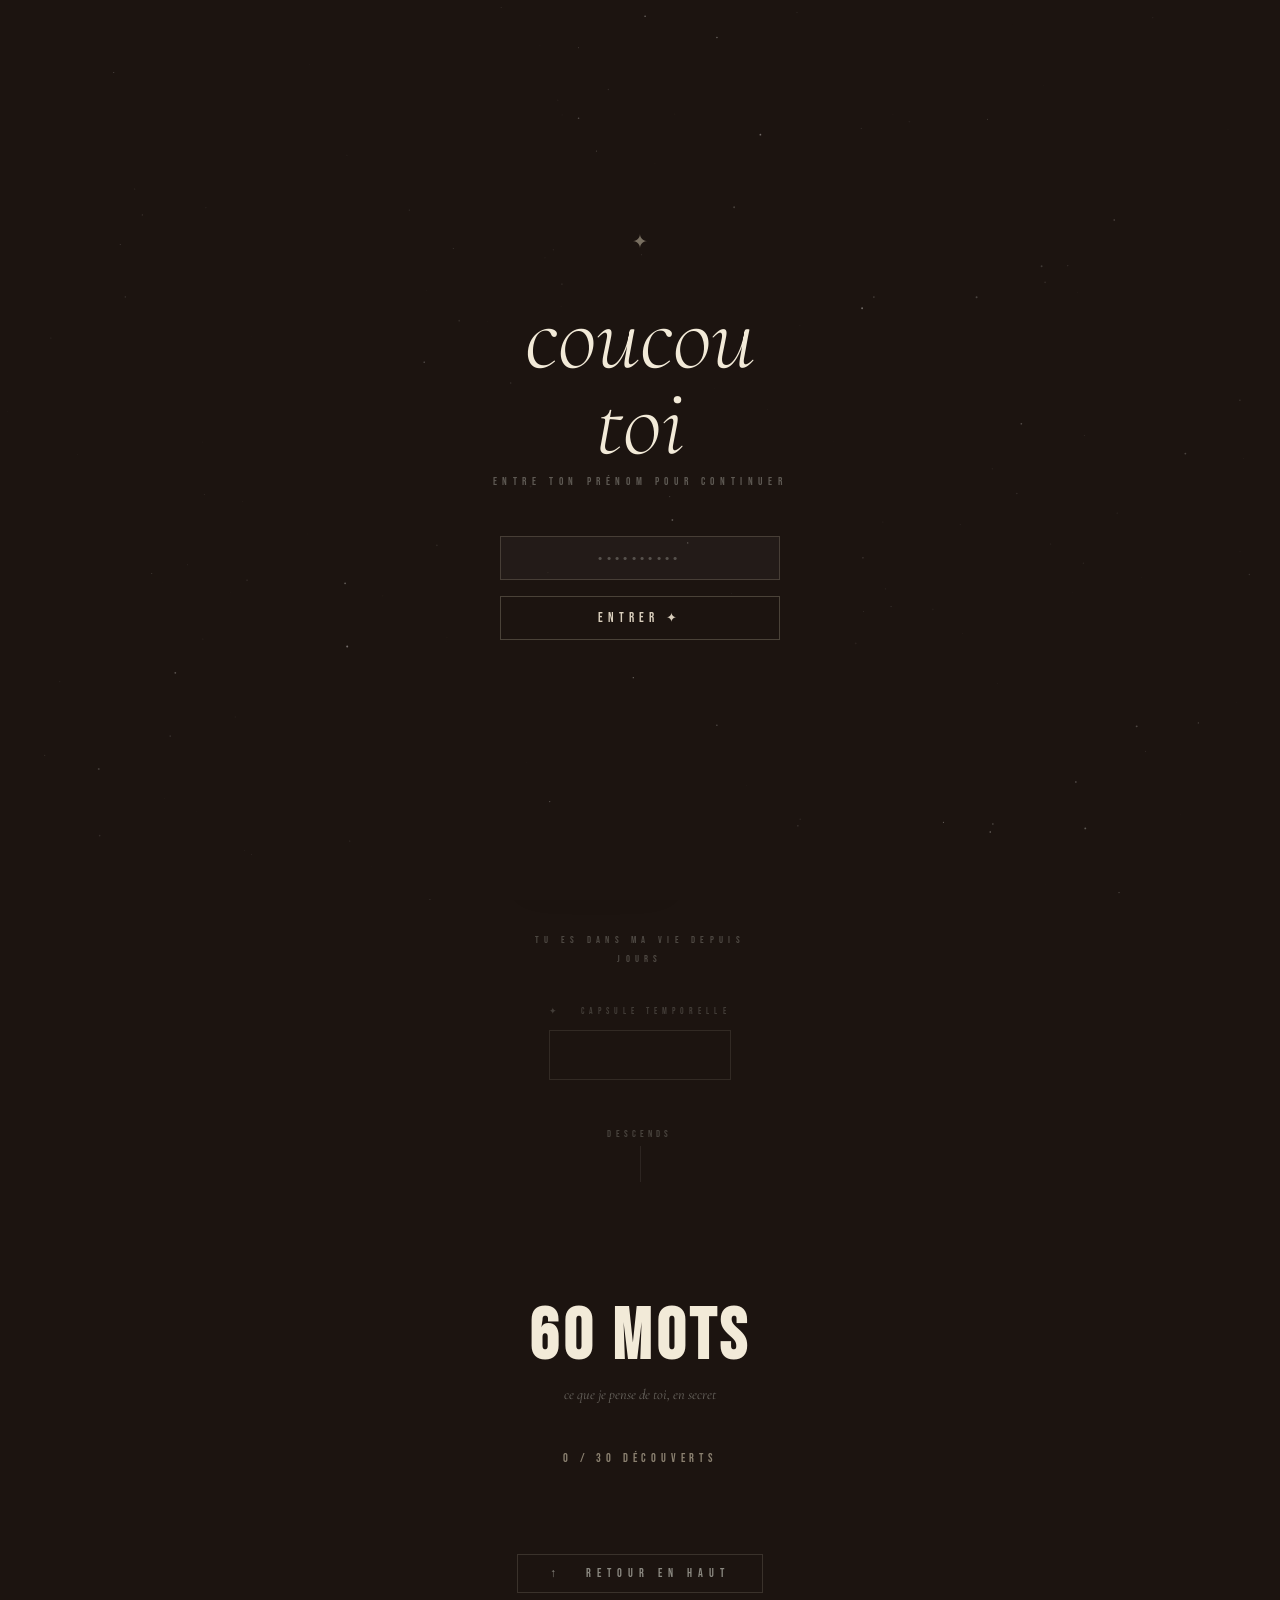
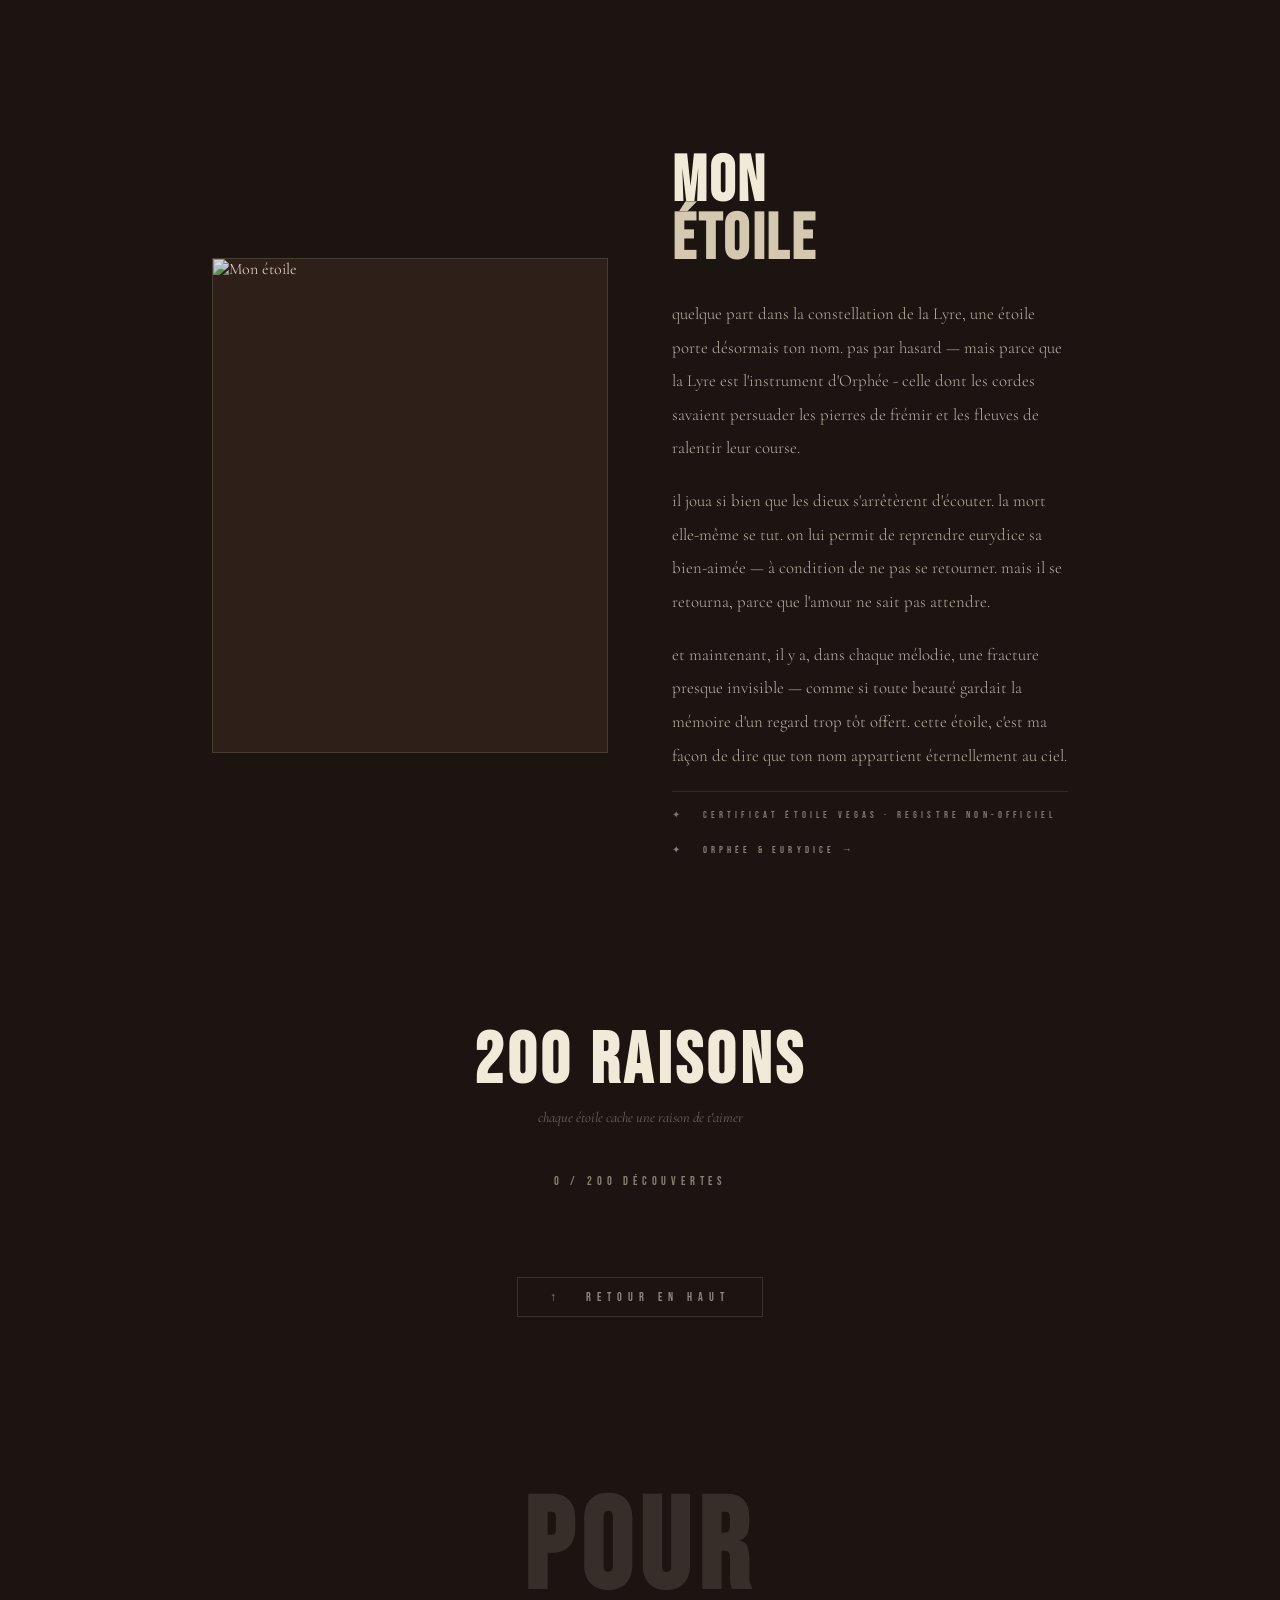
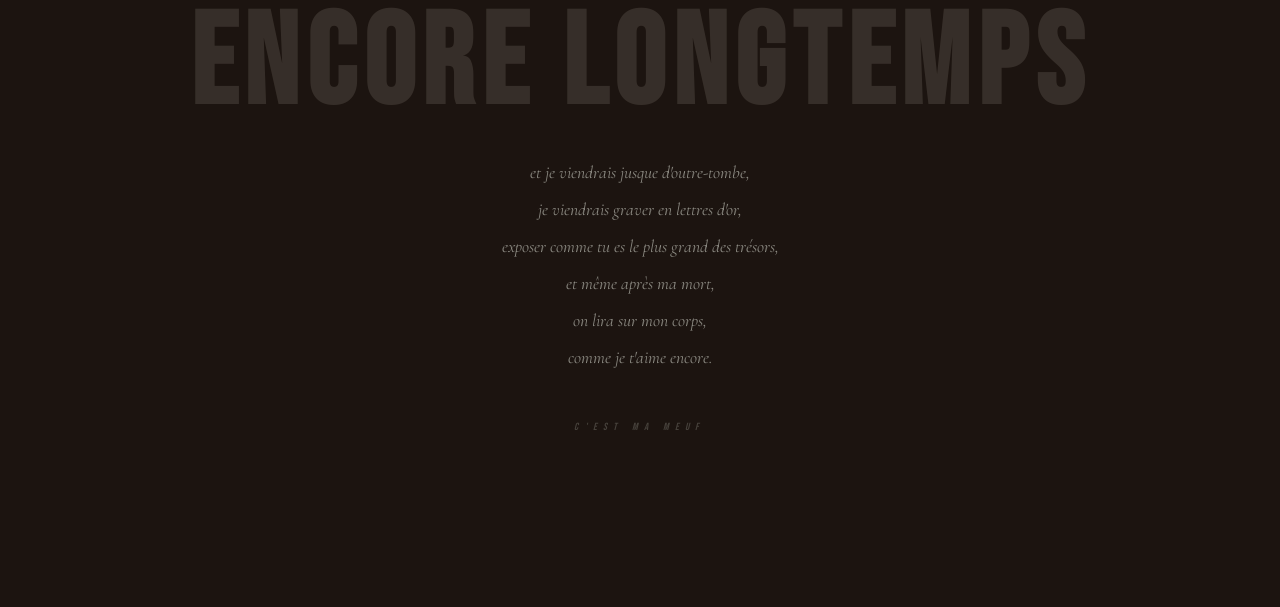
==== commit 951311d8: "Add files via upload" ====
--- a/index.html
+++ b/index.html
@@ -36,7 +36,7 @@
     <button class="nav-todo-btn" id="nav-lettres-btn">Lettres</button>
   </div>
   <ul class="nav-links" style="display:none;">
-    <li><a href="#compliments">30 mots</a></li>
+    <li><a href="#compliments">60 mots</a></li>
     <li><a href="#etoile">Mon Étoile</a></li>
     <li><a href="#raisons">200 raisons</a></li>
   </ul>
@@ -87,9 +87,9 @@
   <p class="scroll-cue">Descends</p>
 </section>
 
-<!-- 30 MOTS -->
+<!-- 60 MOTS -->
 <section id="compliments">
-  <div class="section-head"><h2>30 MOTS</h2><p>ce que je pense de toi, en secret</p></div>
+  <div class="section-head"><h2>60 MOTS</h2><p>ce que je pense de toi, en secret</p></div>
   <p class="counter-line" id="counter-c">0 / 30 découverts</p>
   <div class="stars-grid" id="comp-grid"></div>
   <a href="#hero" class="back-btn">↑ &nbsp; Retour en haut</a>
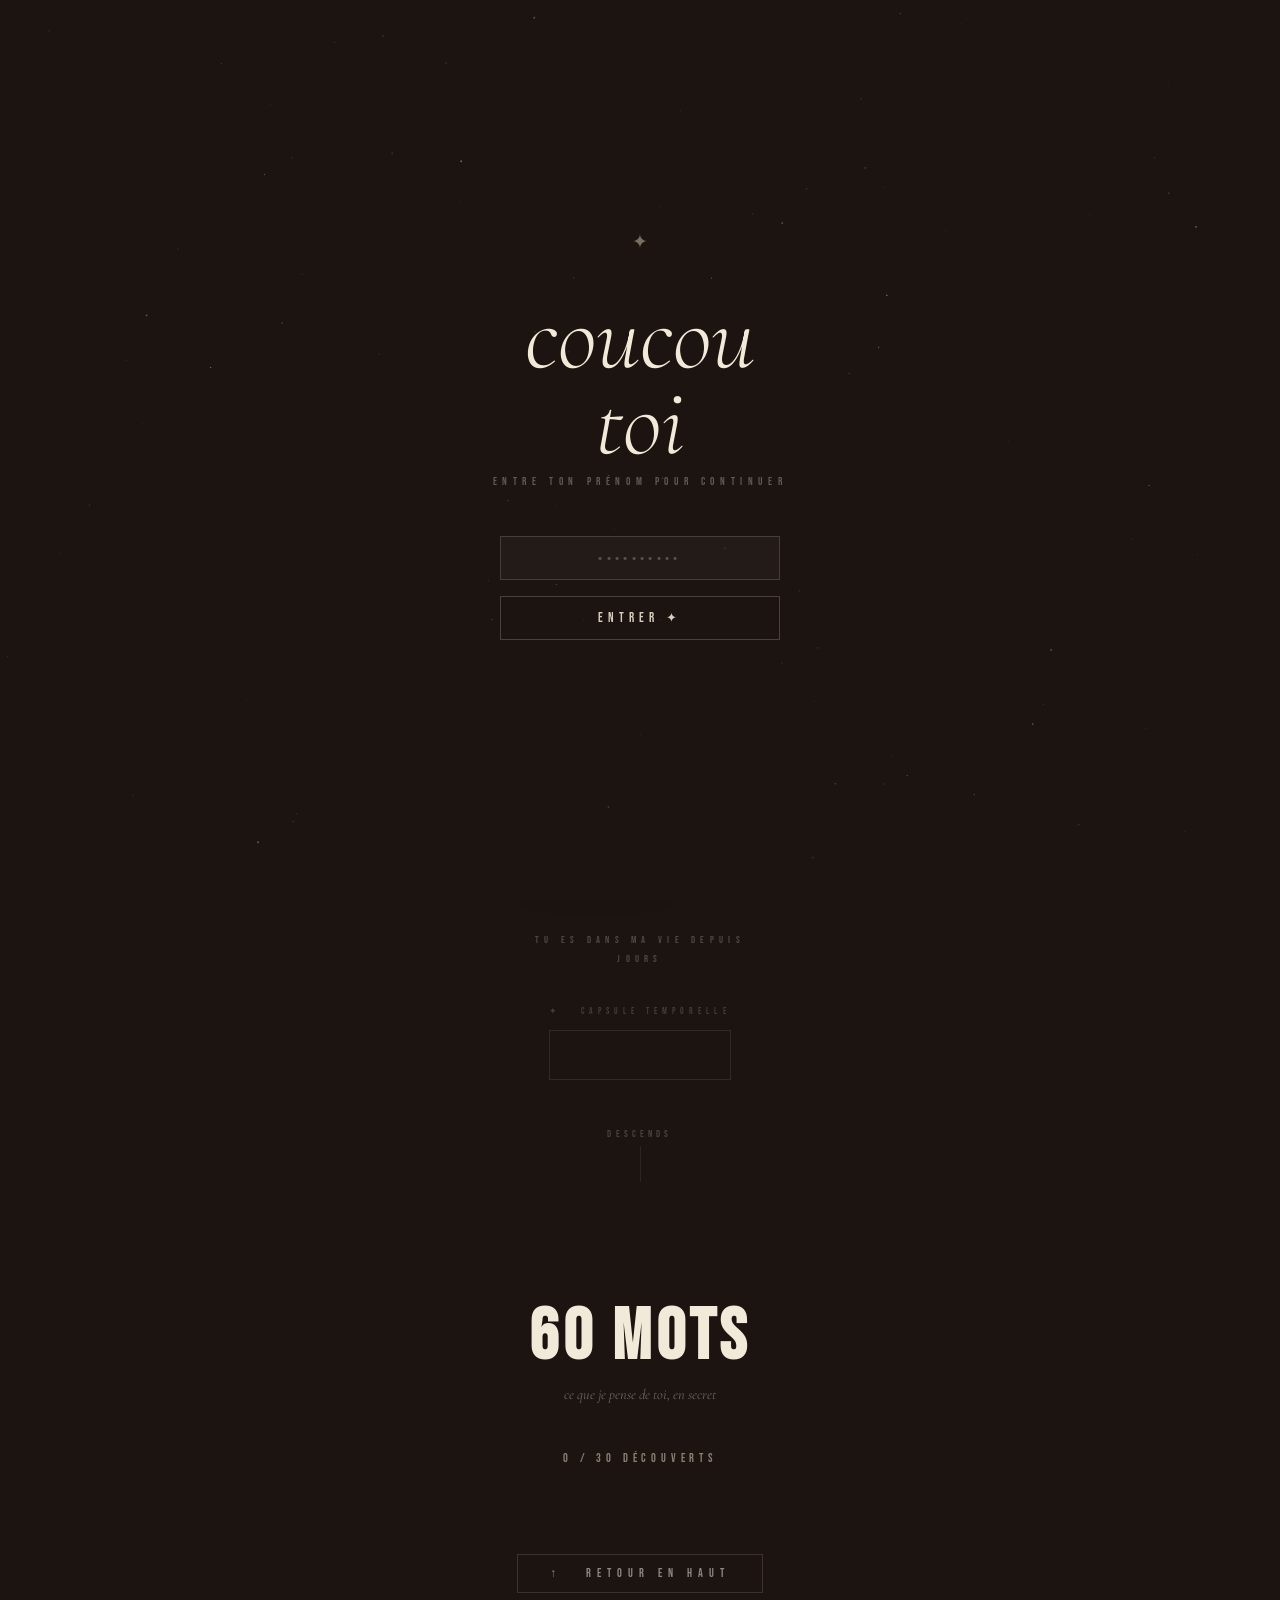
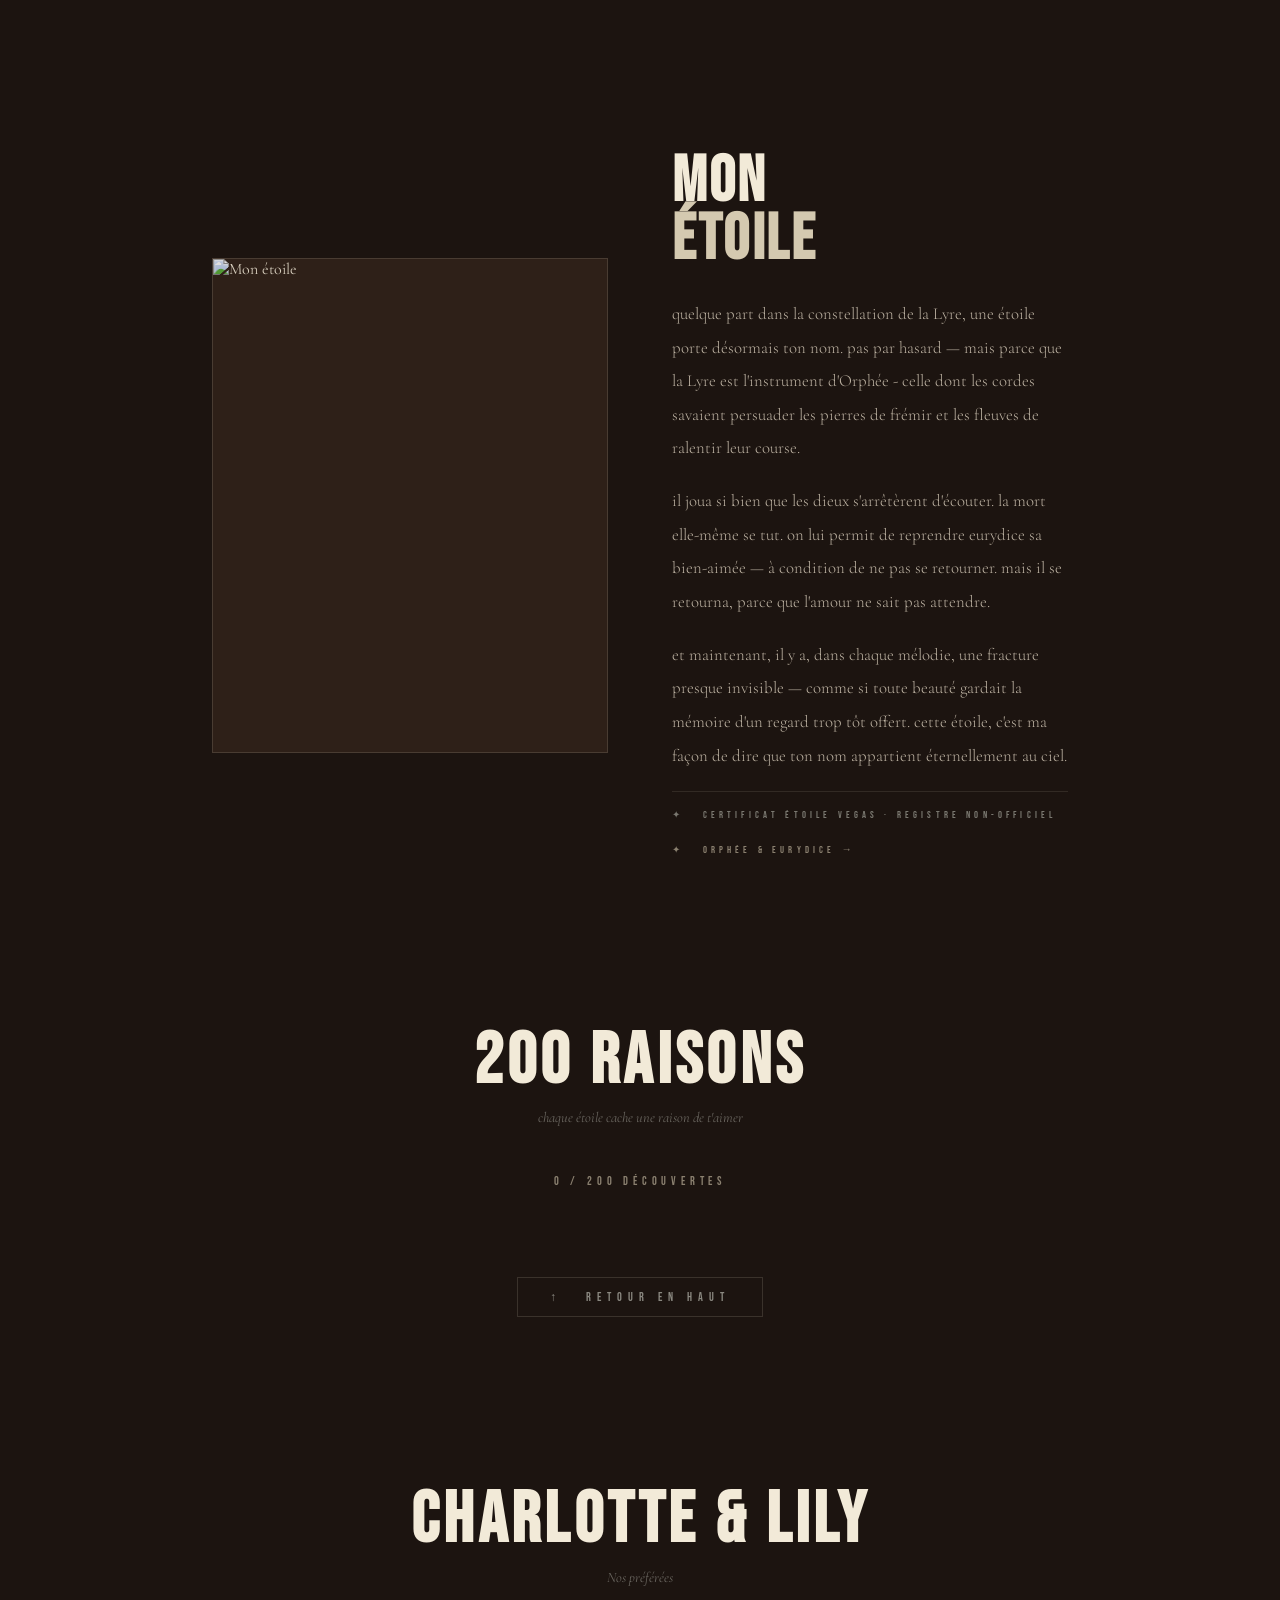
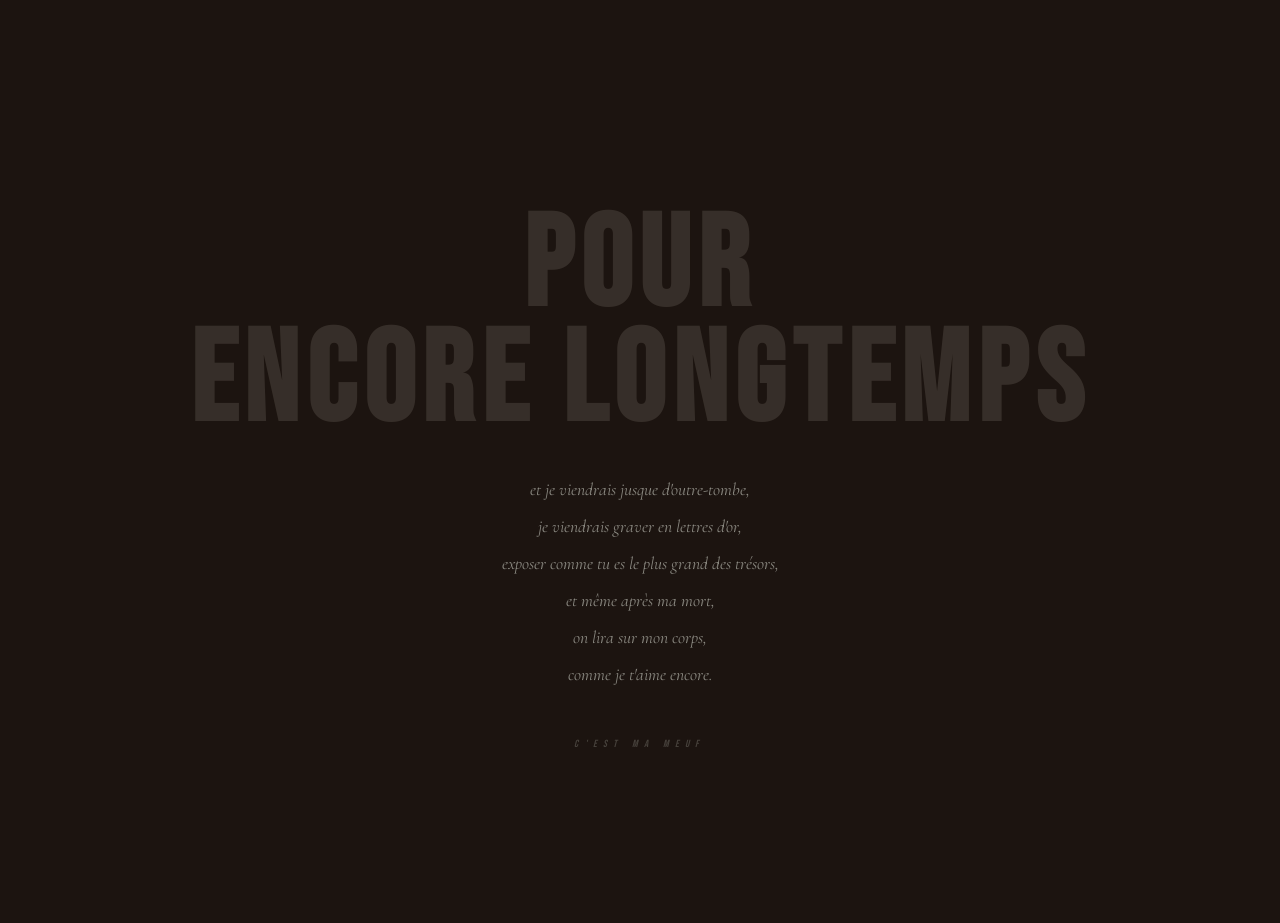
==== commit 8cffb916: "Add files via upload" ====
--- a/index.html
+++ b/index.html
@@ -124,6 +124,23 @@
   <a href="#hero" class="back-btn">↑ &nbsp; Retour en haut</a>
 </section>
 
+<!-- GALERIE -->
+<section id="galerie">
+  <div class="section-head">
+    <h2>CHARLOTTE &amp; LILY</h2>
+    <p>Nos préférées</p>
+  </div>
+  <div class="gallery-grid" id="gallery-grid"></div>
+</section>
+
+<!-- GALLERY LIGHTBOX -->
+<div id="lightbox">
+  <button id="lightbox-close">✕</button>
+  <button id="lightbox-prev">&#8592;</button>
+  <button id="lightbox-next">&#8594;</button>
+  <img id="lightbox-img" src="" alt=""/>
+</div>
+
 <!-- FINAL -->
 <section id="final">
   <h2>POUR<br>ENCORE LONGTEMPS</h2>
--- a/style.css
+++ b/style.css
@@ -334,4 +334,66 @@
 .todo-new-cat-confirm:hover{opacity:1;}
 
 .todo-back{display:flex;align-items:center;justify-content:center;margin:3rem auto 0;font-family:'Bebas Neue',sans-serif;font-size:0.75rem;letter-spacing:0.5em;color:var(--muted);background:none;border:1px solid rgba(180,170,155,0.2);padding:0.7rem 2rem;cursor:pointer;transition:all 0.3s;width:fit-content;}
-.todo-back:hover{color:var(--cream);border-color:rgba(180,170,155,0.5);}+.todo-back:hover{color:var(--cream);border-color:rgba(180,170,155,0.5);}
+/* ── GALERIE ── */
+#galerie{
+  position:relative;z-index:1;
+  padding:5rem 2rem;
+  max-width:920px;margin:0 auto;
+}
+.gallery-grid{
+  display:grid;
+  grid-template-columns:repeat(2,1fr);
+  gap:8px;
+}
+@media(min-width:600px){
+  .gallery-grid{grid-template-columns:repeat(3,1fr);}
+}
+.gallery-item{
+  position:relative;
+  aspect-ratio:1/1;
+  overflow:hidden;
+  cursor:pointer;
+  border:1px solid rgba(180,170,155,0.1);
+  background:var(--bg2);
+}
+.gallery-item img{
+  width:100%;height:100%;
+  object-fit:cover;
+  opacity:0.85;
+  transition:opacity 0.3s,transform 0.4s;
+  display:block;
+}
+.gallery-item:hover img{opacity:1;transform:scale(1.04);}
+
+/* LIGHTBOX */
+#lightbox{
+  position:fixed;inset:0;z-index:300;
+  background:rgba(10,7,4,0.96);
+  display:none;
+  align-items:center;justify-content:center;
+  backdrop-filter:blur(12px);
+}
+#lightbox.open{display:flex;}
+#lightbox-img{
+  max-width:90vw;max-height:85vh;
+  object-fit:contain;
+  display:block;
+}
+#lightbox-close{
+  position:absolute;top:1.5rem;right:1.8rem;
+  font-family:'Bebas Neue',sans-serif;
+  font-size:0.75rem;letter-spacing:0.3em;
+  color:var(--muted);background:none;border:none;cursor:pointer;
+  transition:color 0.2s;z-index:1;
+}
+#lightbox-close:hover{color:var(--cream);}
+#lightbox-prev,#lightbox-next{
+  position:absolute;top:50%;transform:translateY(-50%);
+  font-family:'Bebas Neue',sans-serif;font-size:1.2rem;
+  color:var(--muted);background:none;border:none;cursor:pointer;
+  transition:color 0.2s;z-index:1;padding:1rem;
+}
+#lightbox-prev{left:1rem;}
+#lightbox-next{right:1rem;}
+#lightbox-prev:hover,#lightbox-next:hover{color:var(--cream);}
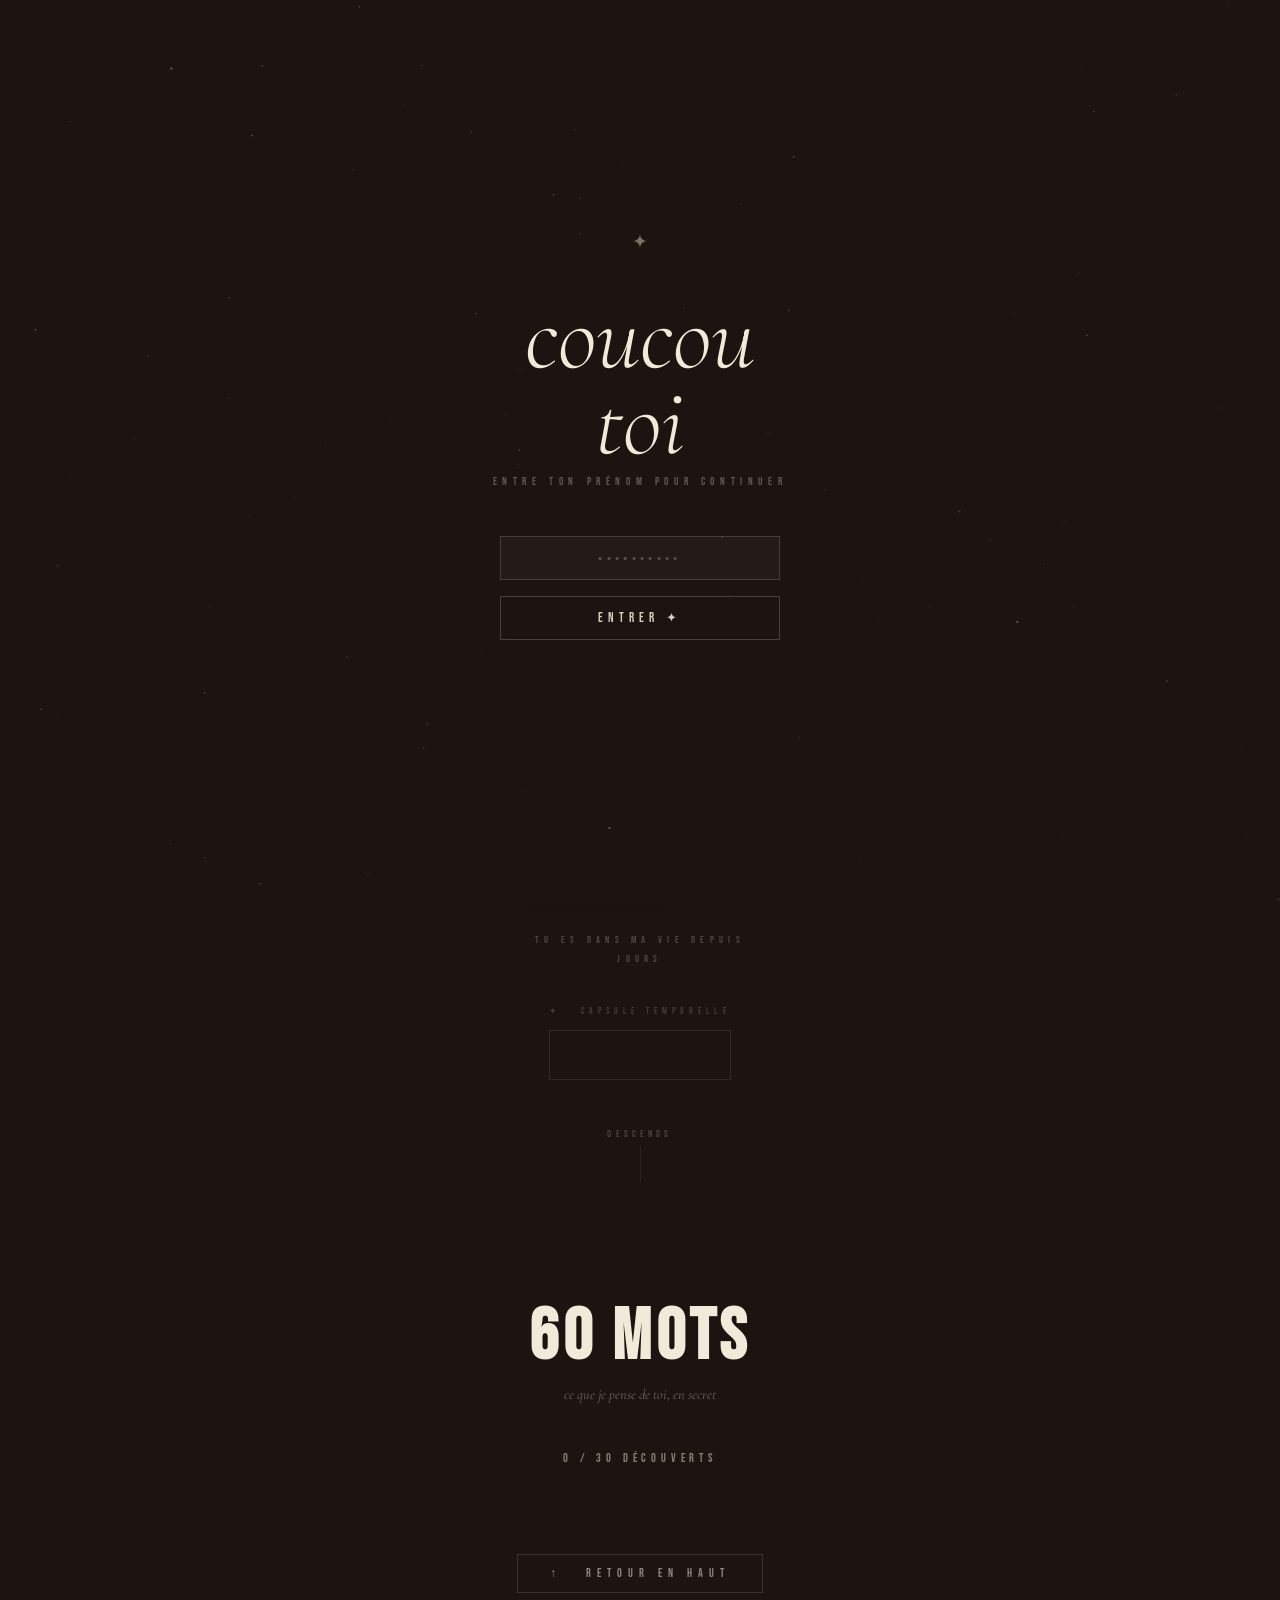
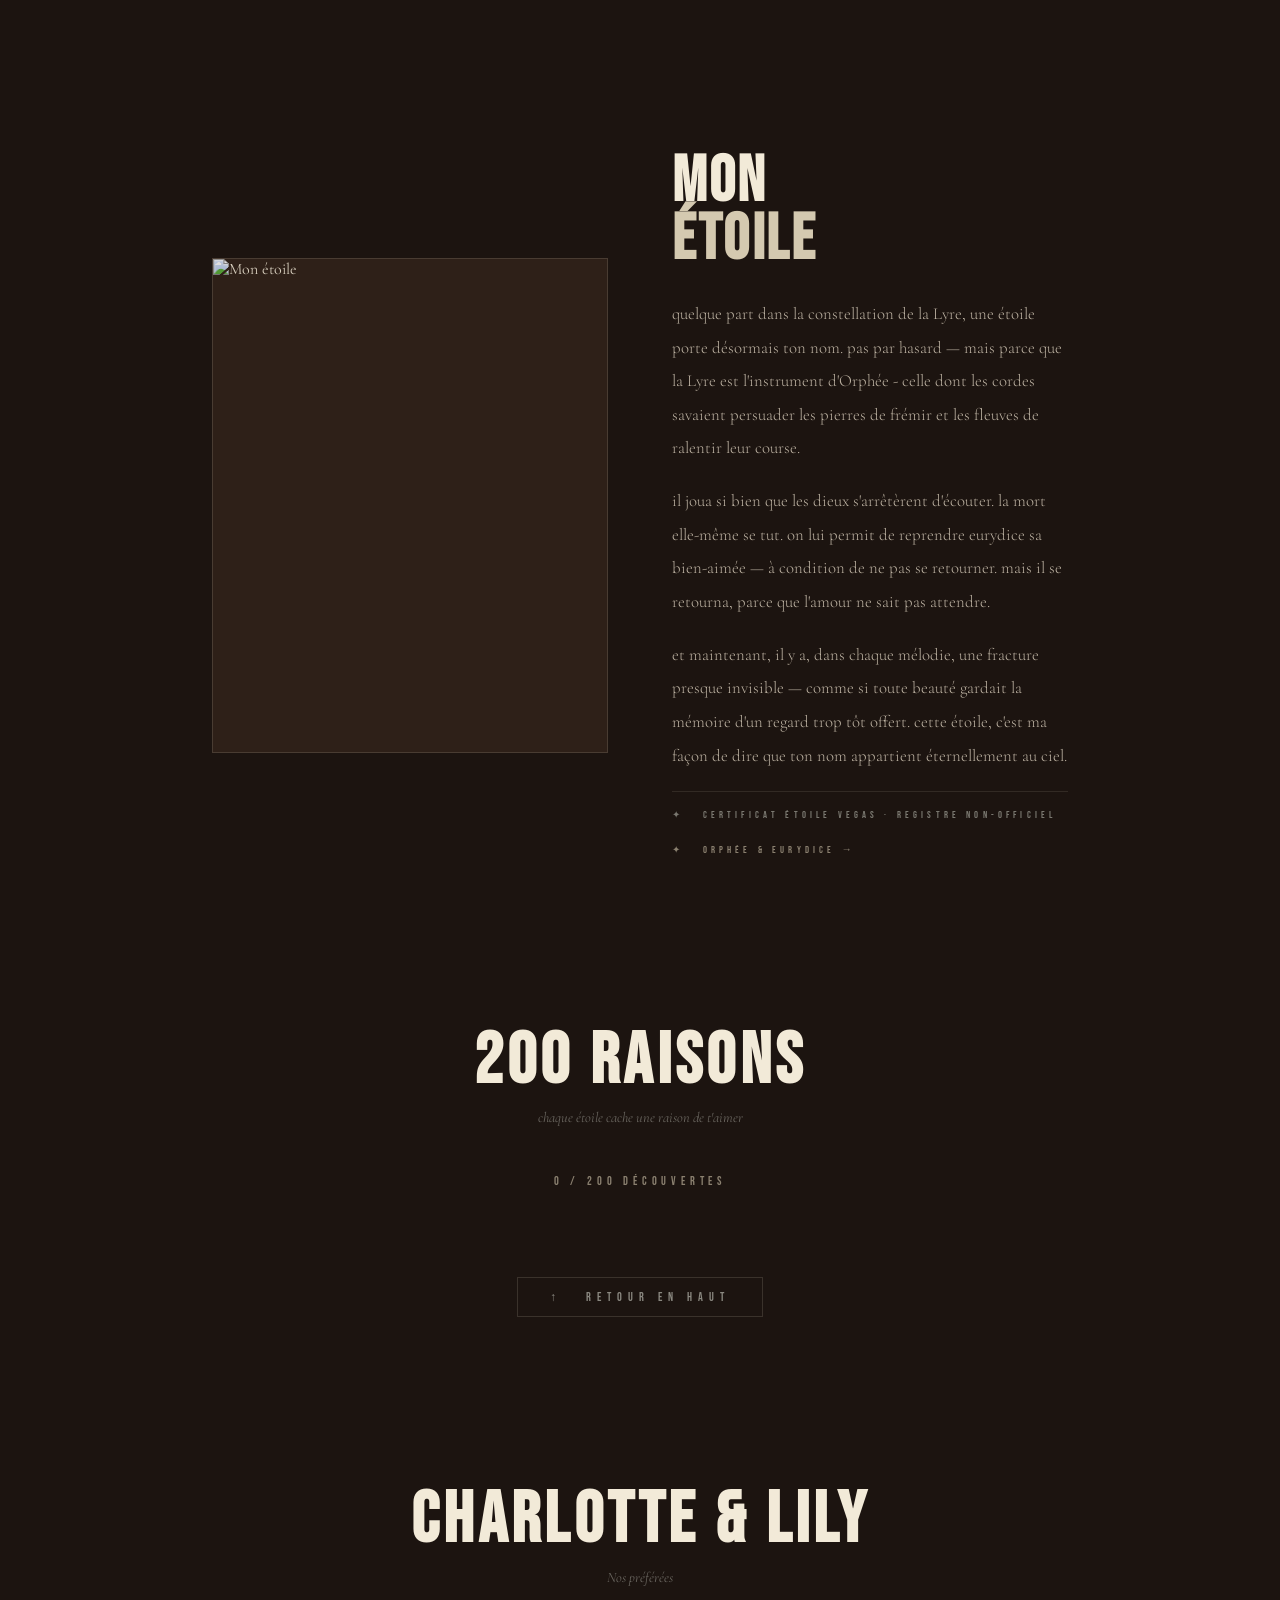
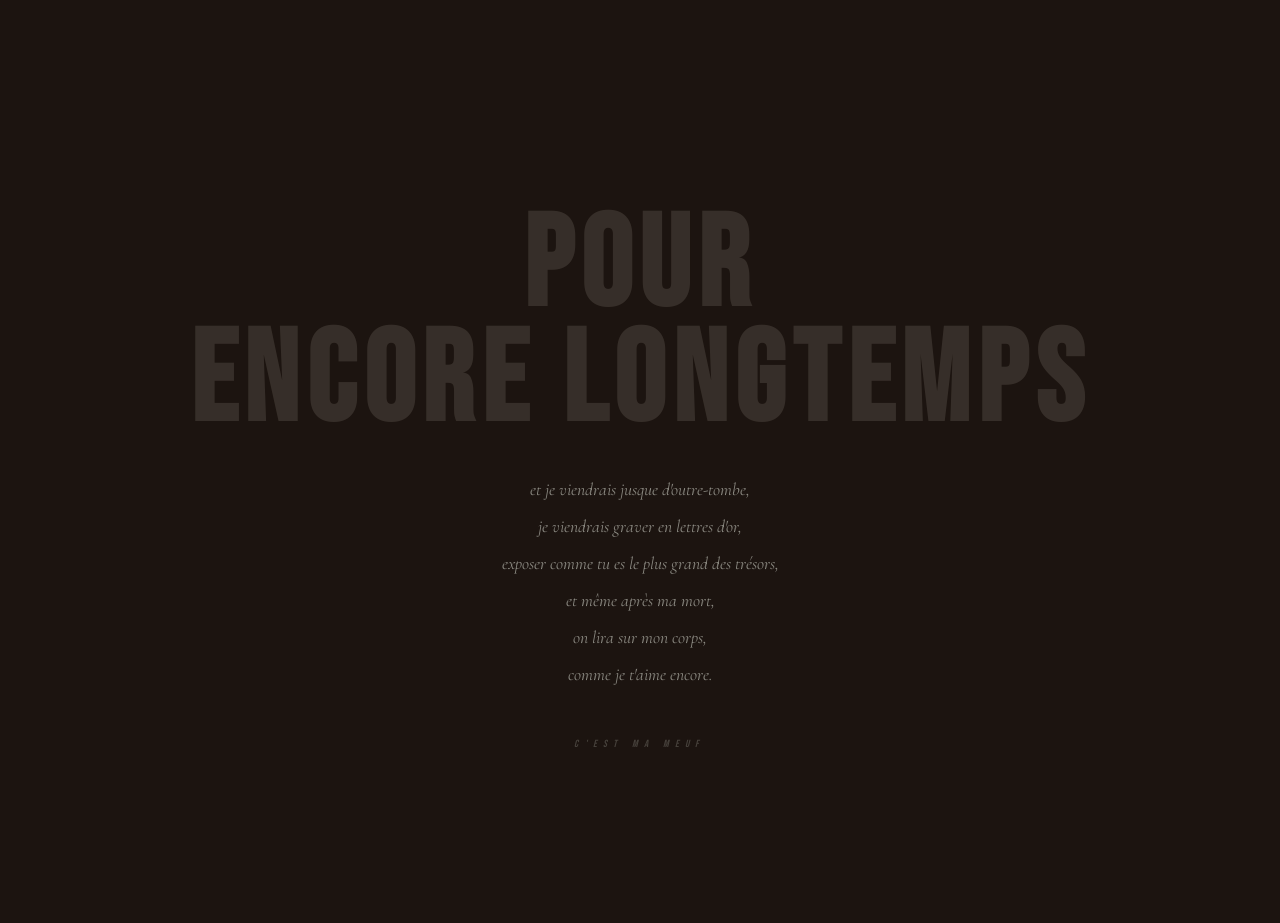
==== commit 6bada06e: "Add files via upload" ====
--- a/index.html
+++ b/index.html
@@ -34,6 +34,7 @@
     <button class="nav-sound-btn" id="nav-sound-btn">OFF</button>
     <button class="nav-todo-btn" id="nav-todo-btn">To Do</button>
     <button class="nav-todo-btn" id="nav-lettres-btn">Lettres</button>
+    <button class="nav-todo-btn" id="nav-ouvre-btn">Ouvre quand</button>
   </div>
   <ul class="nav-links" style="display:none;">
     <li><a href="#compliments">60 mots</a></li>
@@ -172,6 +173,31 @@
   </div>
 </div>
 
+<!-- OUVRE QUAND PAGE -->
+<div id="ouvre-page">
+  <canvas id="ouvre-starfield"></canvas>
+  <div id="ouvre-inner">
+    <div class="lettres-hero">
+      <h1>OUVRE QUAND…</h1>
+      <p>une lettre pour chaque moment, et ma voix pour te les lire</p>
+    </div>
+    <div class="ouvre-grid" id="ouvre-grid"></div>
+    <button class="todo-back" id="ouvre-back" style="margin-top:4rem;">← Retour</button>
+  </div>
+</div>
+
+<!-- OUVRE QUAND MODAL -->
+<div id="ouvre-overlay">
+  <div id="ouvre-modal">
+    <p class="lettre-num" id="ouvre-title"></p>
+    <button class="ouvre-play" id="ouvre-play" style="display:none;"><span id="ouvre-play-icon">▶</span> <span id="ouvre-play-label">M'ÉCOUTER</span></button>
+    <p class="lettre-content" id="ouvre-content"></p>
+    <div class="lettre-line"></div>
+    <p class="lettre-sig">Lily ✦</p>
+    <button class="lettre-close" id="ouvre-close">FERMER ✕</button>
+  </div>
+</div>
+
 <!-- LETTRE MODAL -->
 <div id="lettre-overlay">
   <div id="lettre-modal">
--- a/style.css
+++ b/style.css
@@ -397,3 +397,22 @@
 #lightbox-prev{left:1rem;}
 #lightbox-next{right:1rem;}
 #lightbox-prev:hover,#lightbox-next:hover{color:var(--cream);}
+
+/* OUVRE QUAND */
+#ouvre-page{position:fixed;inset:0;z-index:90;background:#1C1410;overflow-y:auto;display:none;}
+#ouvre-page.open{display:block;}
+#ouvre-starfield{position:fixed;top:0;left:0;width:100%;height:100%;pointer-events:none;z-index:0;}
+#ouvre-inner{position:relative;z-index:1;padding:7rem 2rem 8rem;max-width:760px;margin:0 auto;}
+.ouvre-grid{display:grid;grid-template-columns:repeat(auto-fill,minmax(220px,1fr));gap:1.2rem;}
+.ouvre-card{background:rgba(255,255,255,0.02);border:1px solid rgba(180,170,155,0.2);cursor:pointer;padding:1.6rem 1.4rem;text-align:left;transition:all 0.3s;display:flex;flex-direction:column;gap:0.6rem;min-height:110px;}
+.ouvre-card:hover{background:rgba(180,170,155,0.06);border-color:rgba(180,170,155,0.4);}
+.ouvre-card.opened{background:rgba(212,201,176,0.1);border-color:rgba(180,170,155,0.4);}
+.ouvre-card-small{font-family:'Bebas Neue',sans-serif;font-size:0.6rem;letter-spacing:0.4em;color:var(--muted);opacity:0.6;}
+.ouvre-card-title{font-style:italic;font-size:1.15rem;color:var(--cream2);line-height:1.4;font-weight:300;}
+#ouvre-overlay{position:fixed;inset:0;z-index:300;background:rgba(10,7,4,0.92);backdrop-filter:blur(14px);display:flex;align-items:center;justify-content:center;padding:2rem;opacity:0;pointer-events:none;transition:opacity 0.4s;}
+#ouvre-overlay.open{opacity:1;pointer-events:all;}
+#ouvre-modal{background:var(--bg2);border:1px solid rgba(180,170,155,0.2);padding:3rem 3.5rem;max-width:520px;width:100%;transform:translateY(16px);transition:transform 0.4s;position:relative;max-height:80vh;overflow-y:auto;}
+#ouvre-overlay.open #ouvre-modal{transform:translateY(0);}
+.ouvre-play{font-family:'Bebas Neue',sans-serif;font-size:0.7rem;letter-spacing:0.35em;color:var(--cream);background:none;border:1px solid rgba(180,170,155,0.35);padding:0.7rem 1.3rem;cursor:pointer;margin-bottom:1.8rem;transition:all 0.3s;}
+.ouvre-play:hover,.ouvre-play.playing{background:rgba(212,201,176,0.1);border-color:rgba(180,170,155,0.6);}
+@media(max-width:600px){#ouvre-modal{padding:2.2rem 1.6rem;}}
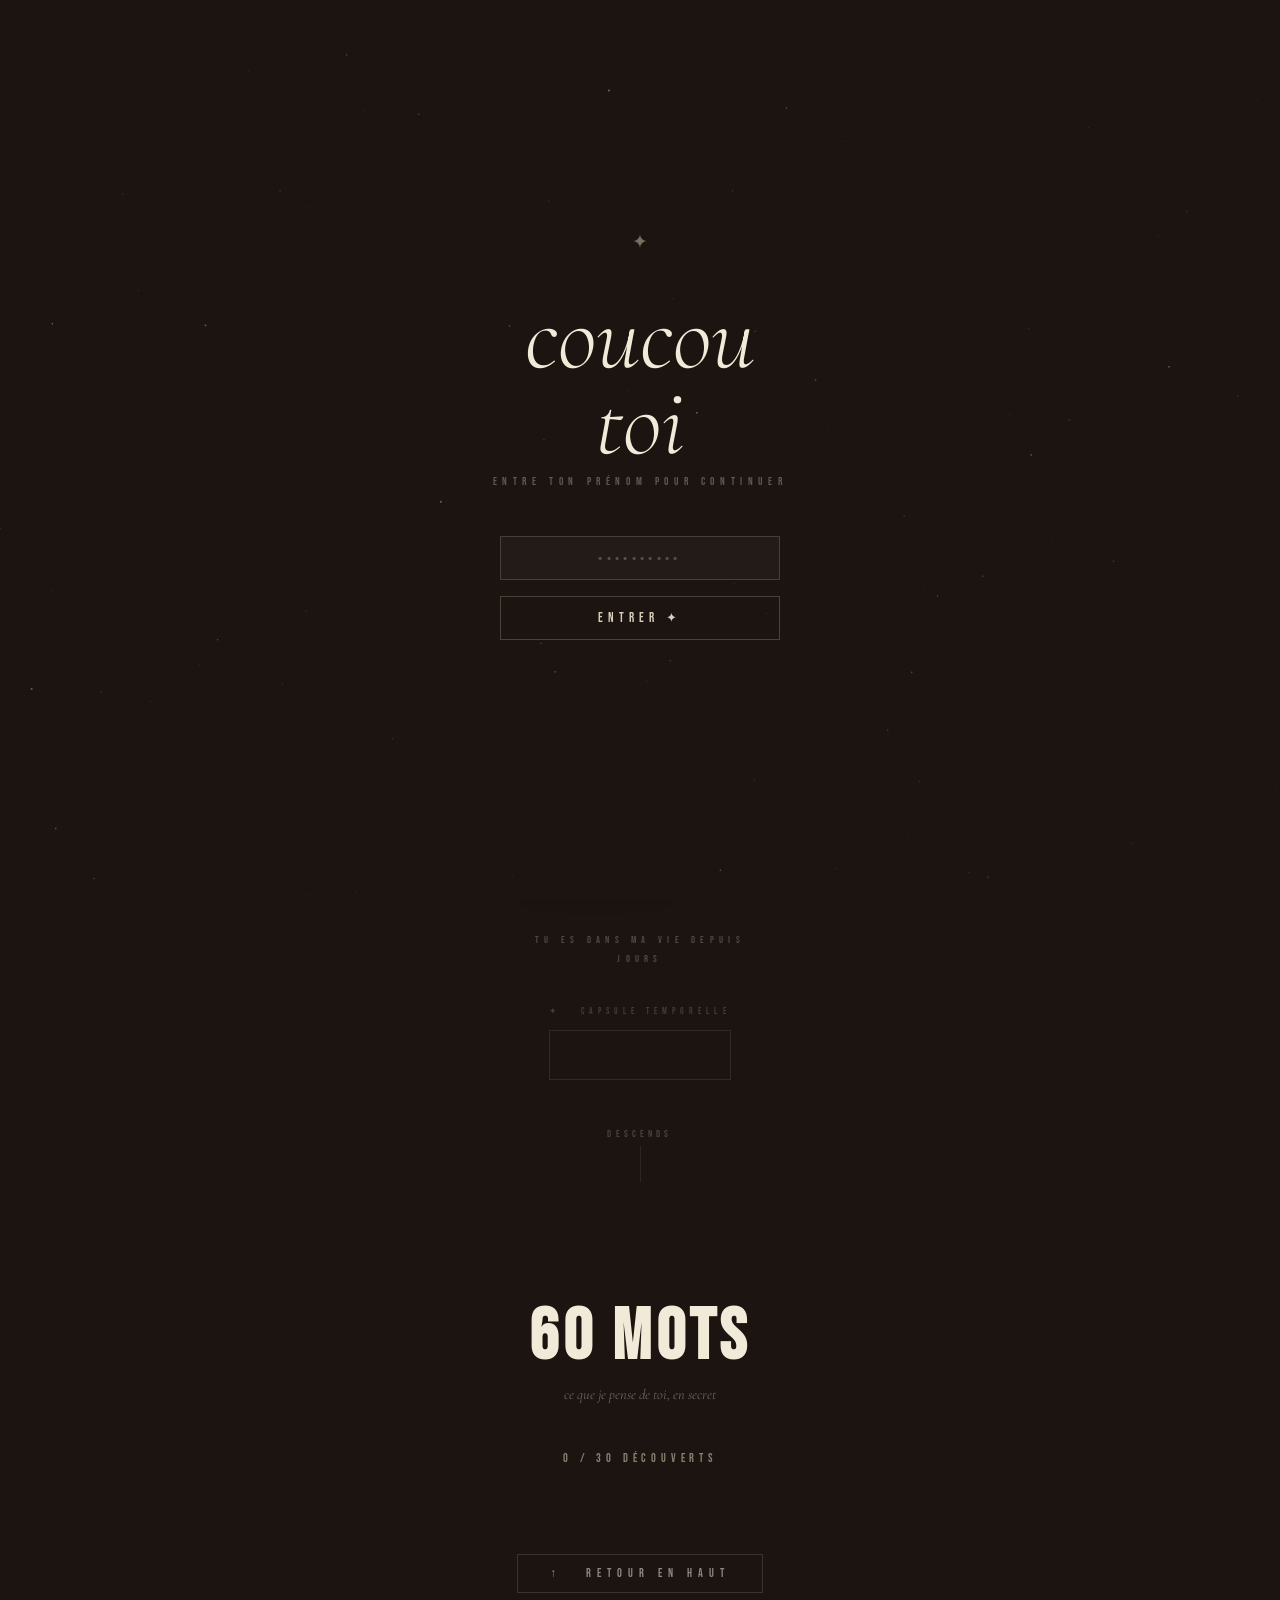
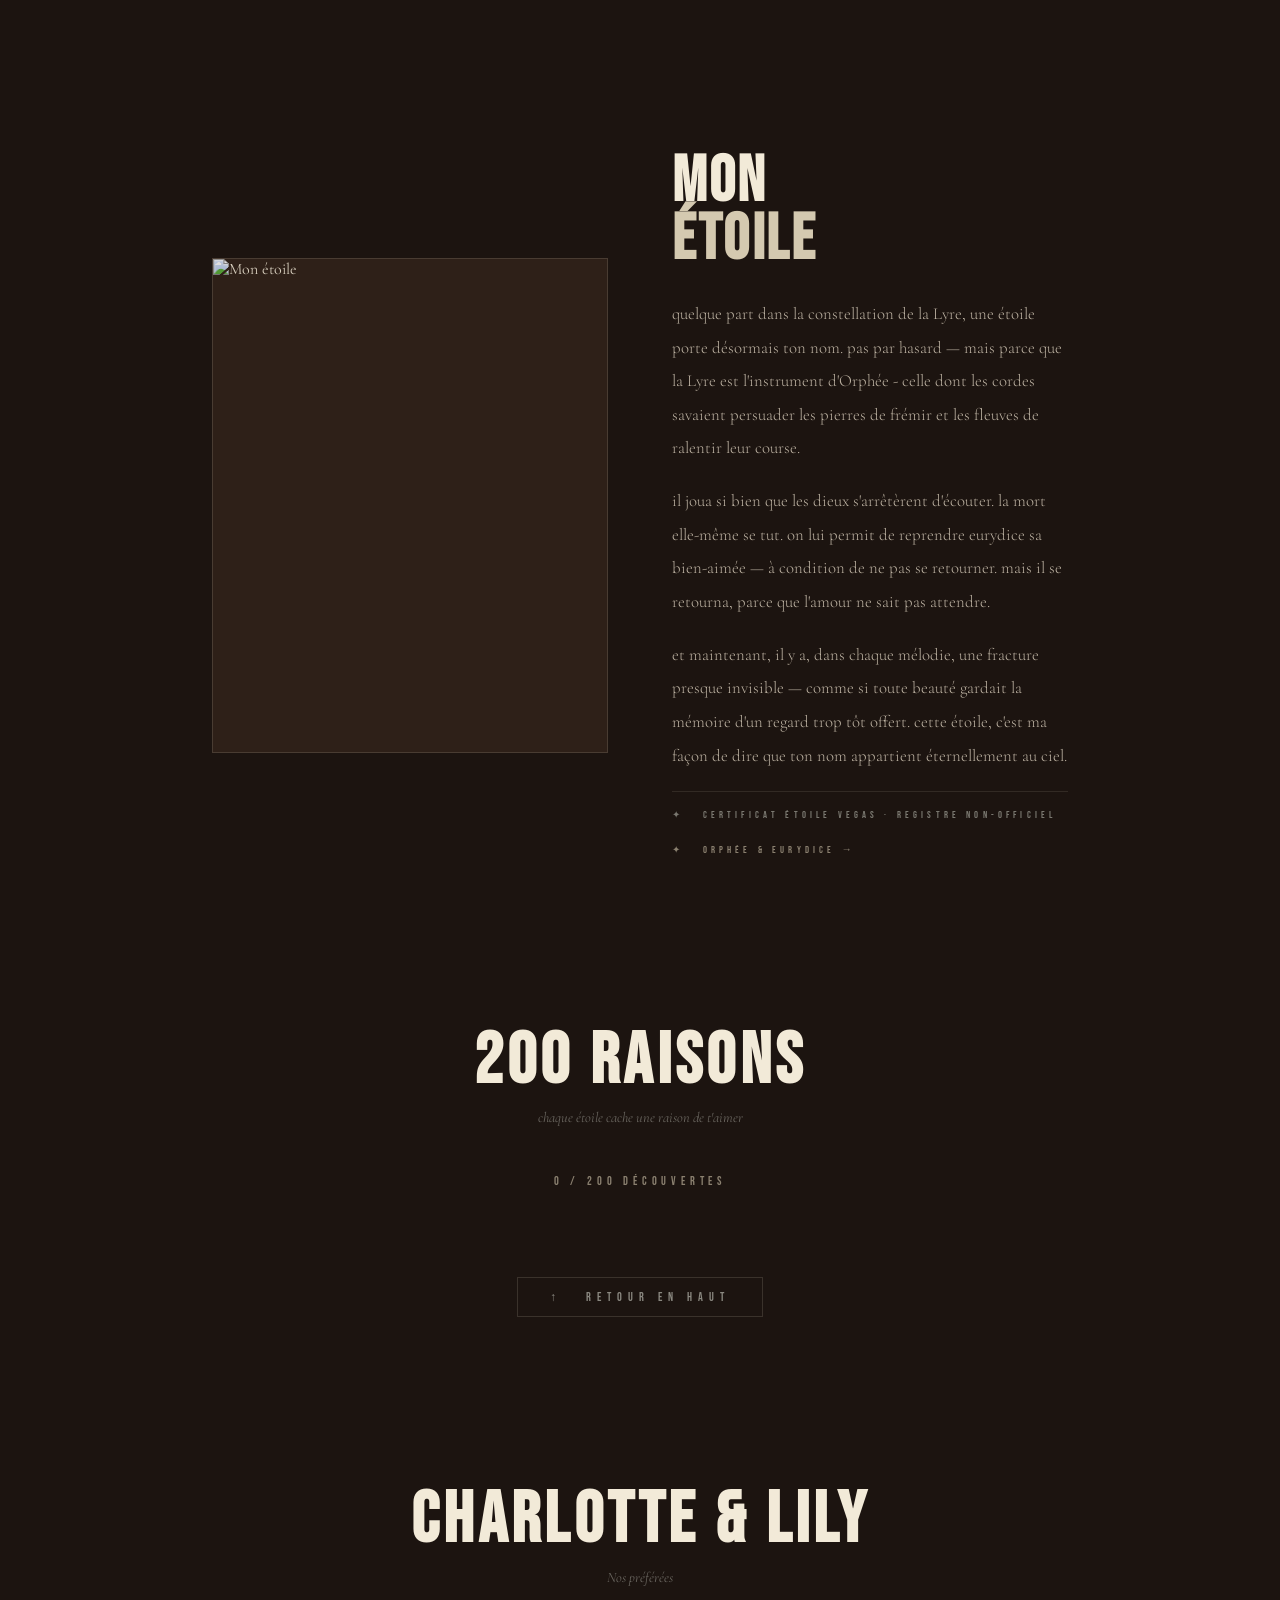
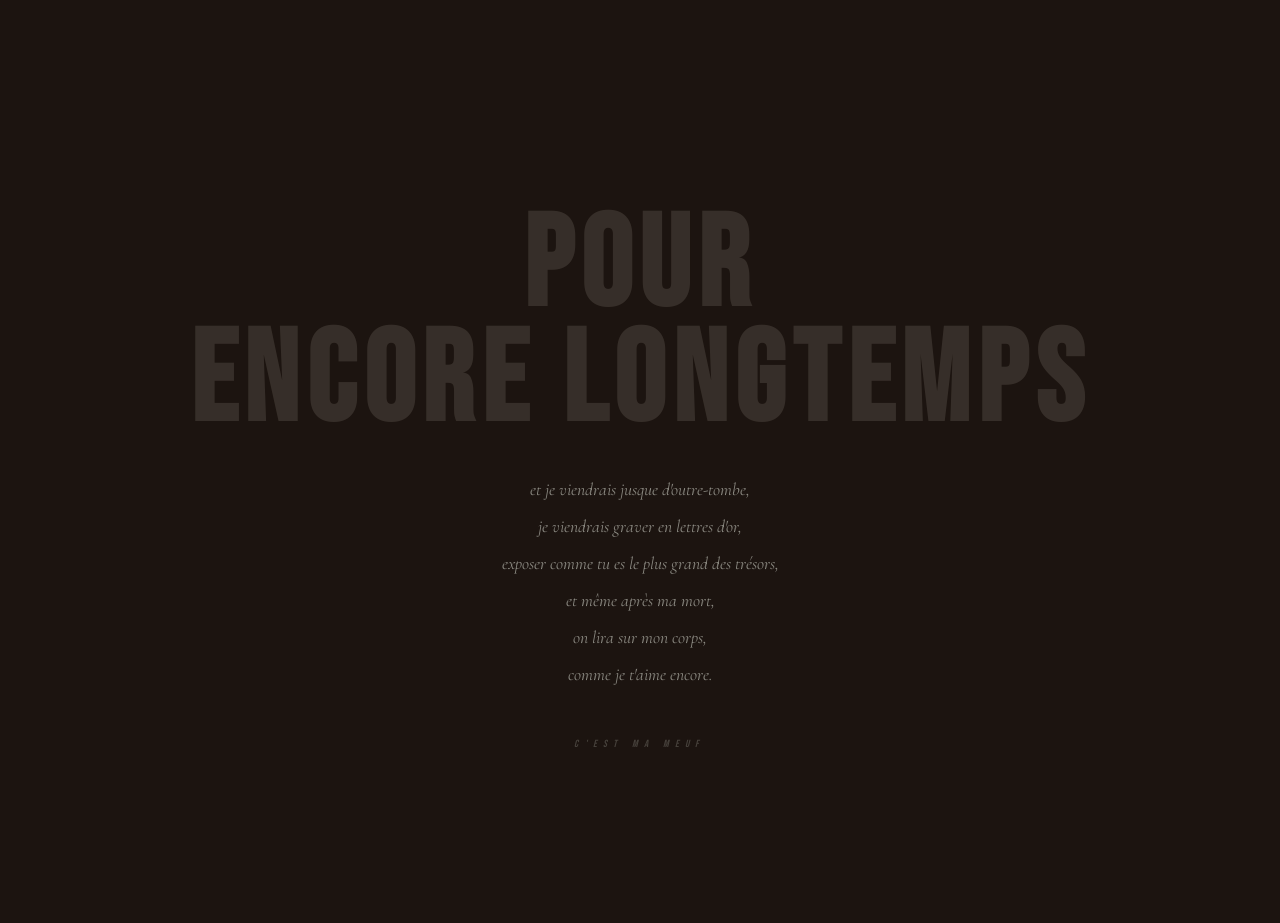
==== commit c6fcf1ed: "Add files via upload" ====
--- a/index.html
+++ b/index.html
@@ -30,7 +30,6 @@
 <nav>
   <a class="nav-logo" href="#hero">✦ Explorer</a>
   <div style="display:flex;gap:1.5rem;align-items:center;">
-    <a class="nav-todo-btn" href="carte.html">Carte</a>
     <button class="nav-sound-btn" id="nav-sound-btn">OFF</button>
     <button class="nav-todo-btn" id="nav-todo-btn">To Do</button>
     <button class="nav-todo-btn" id="nav-lettres-btn">Lettres</button>
--- a/style.css
+++ b/style.css
@@ -404,11 +404,11 @@
 #ouvre-starfield{position:fixed;top:0;left:0;width:100%;height:100%;pointer-events:none;z-index:0;}
 #ouvre-inner{position:relative;z-index:1;padding:7rem 2rem 8rem;max-width:760px;margin:0 auto;}
 .ouvre-grid{display:grid;grid-template-columns:repeat(auto-fill,minmax(220px,1fr));gap:1.2rem;}
-.ouvre-card{background:rgba(255,255,255,0.02);border:1px solid rgba(180,170,155,0.2);cursor:pointer;padding:1.6rem 1.4rem;text-align:left;transition:all 0.3s;display:flex;flex-direction:column;gap:0.6rem;min-height:110px;}
+.ouvre-card{font-family:'Cormorant Garamond',serif;background:rgba(255,255,255,0.02);border:1px solid rgba(180,170,155,0.2);cursor:pointer;padding:1.6rem 1.4rem;text-align:left;transition:all 0.3s;display:flex;flex-direction:column;gap:0.6rem;min-height:110px;}
 .ouvre-card:hover{background:rgba(180,170,155,0.06);border-color:rgba(180,170,155,0.4);}
 .ouvre-card.opened{background:rgba(212,201,176,0.1);border-color:rgba(180,170,155,0.4);}
 .ouvre-card-small{font-family:'Bebas Neue',sans-serif;font-size:0.6rem;letter-spacing:0.4em;color:var(--muted);opacity:0.6;}
-.ouvre-card-title{font-style:italic;font-size:1.15rem;color:var(--cream2);line-height:1.4;font-weight:300;}
+.ouvre-card-title{font-family:'Cormorant Garamond',serif;font-style:italic;font-size:1.3rem;color:var(--cream2);line-height:1.4;font-weight:300;}
 #ouvre-overlay{position:fixed;inset:0;z-index:300;background:rgba(10,7,4,0.92);backdrop-filter:blur(14px);display:flex;align-items:center;justify-content:center;padding:2rem;opacity:0;pointer-events:none;transition:opacity 0.4s;}
 #ouvre-overlay.open{opacity:1;pointer-events:all;}
 #ouvre-modal{background:var(--bg2);border:1px solid rgba(180,170,155,0.2);padding:3rem 3.5rem;max-width:520px;width:100%;transform:translateY(16px);transition:transform 0.4s;position:relative;max-height:80vh;overflow-y:auto;}
